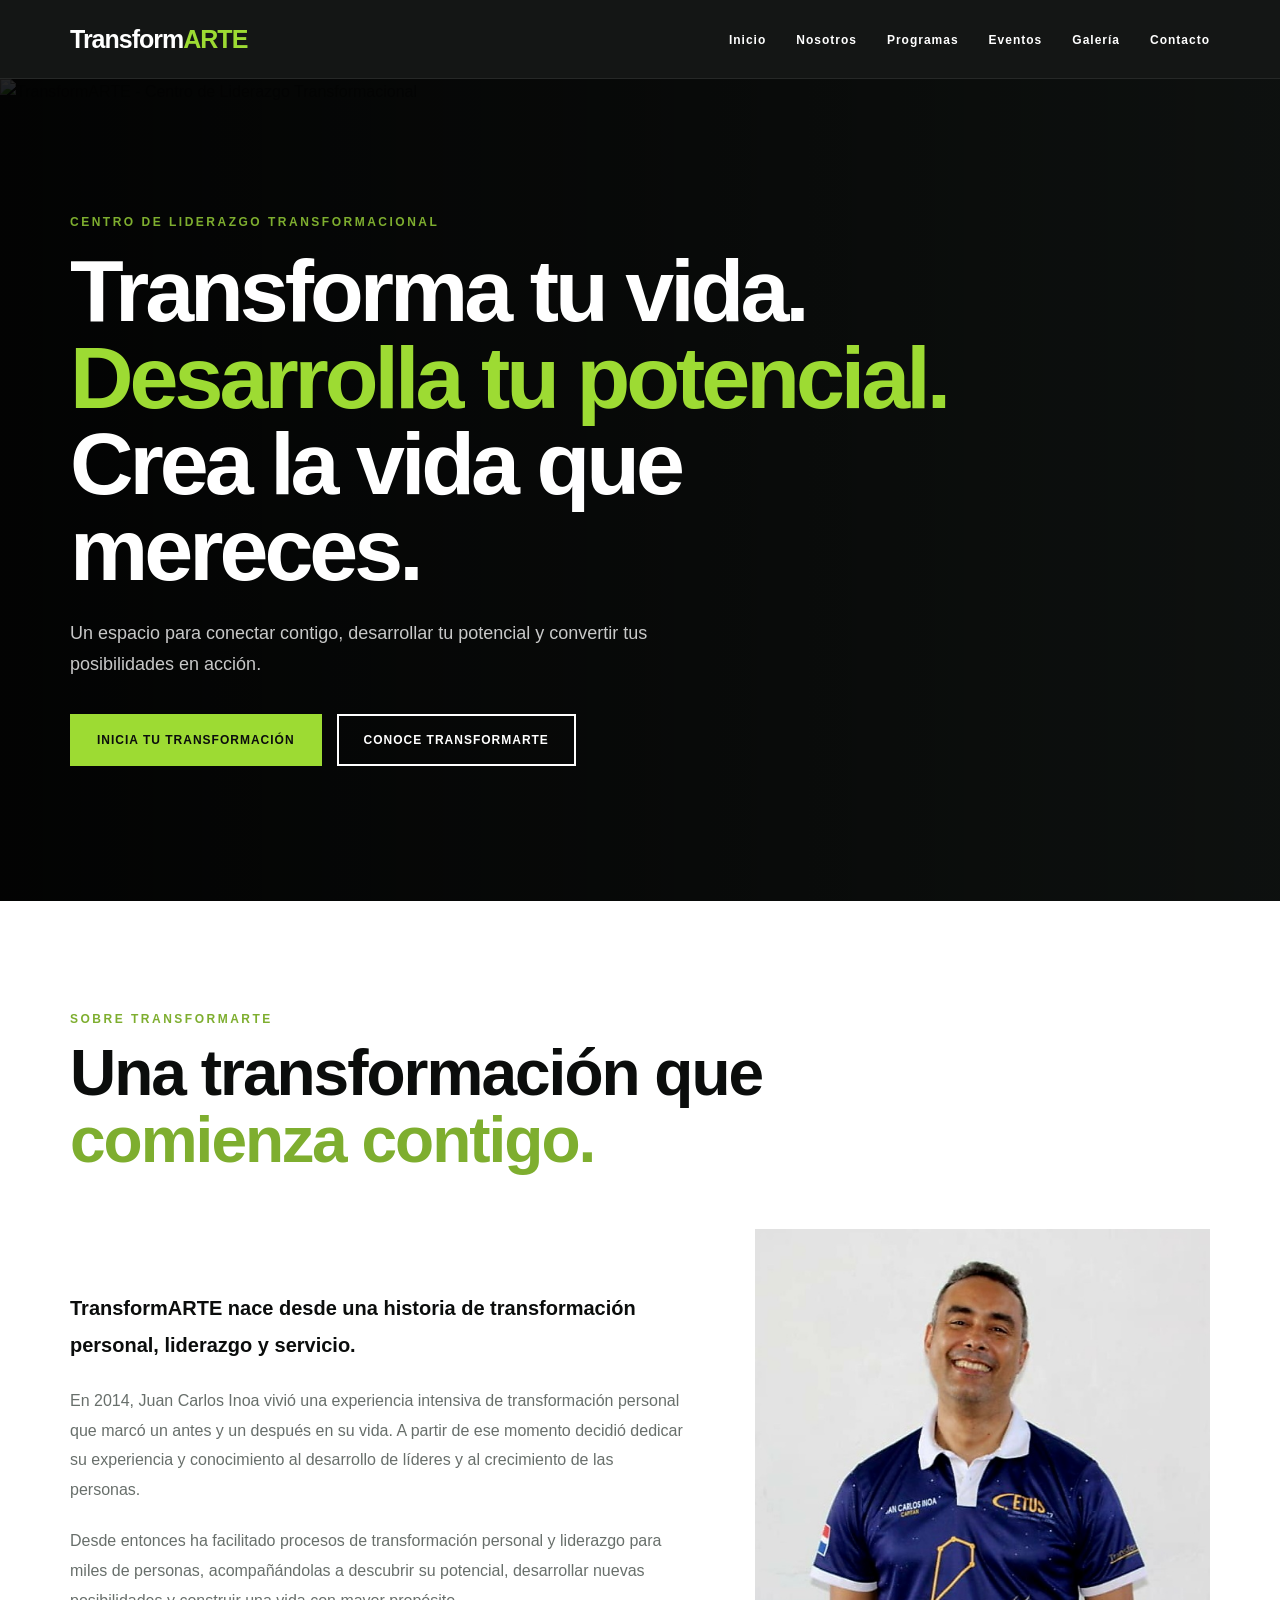
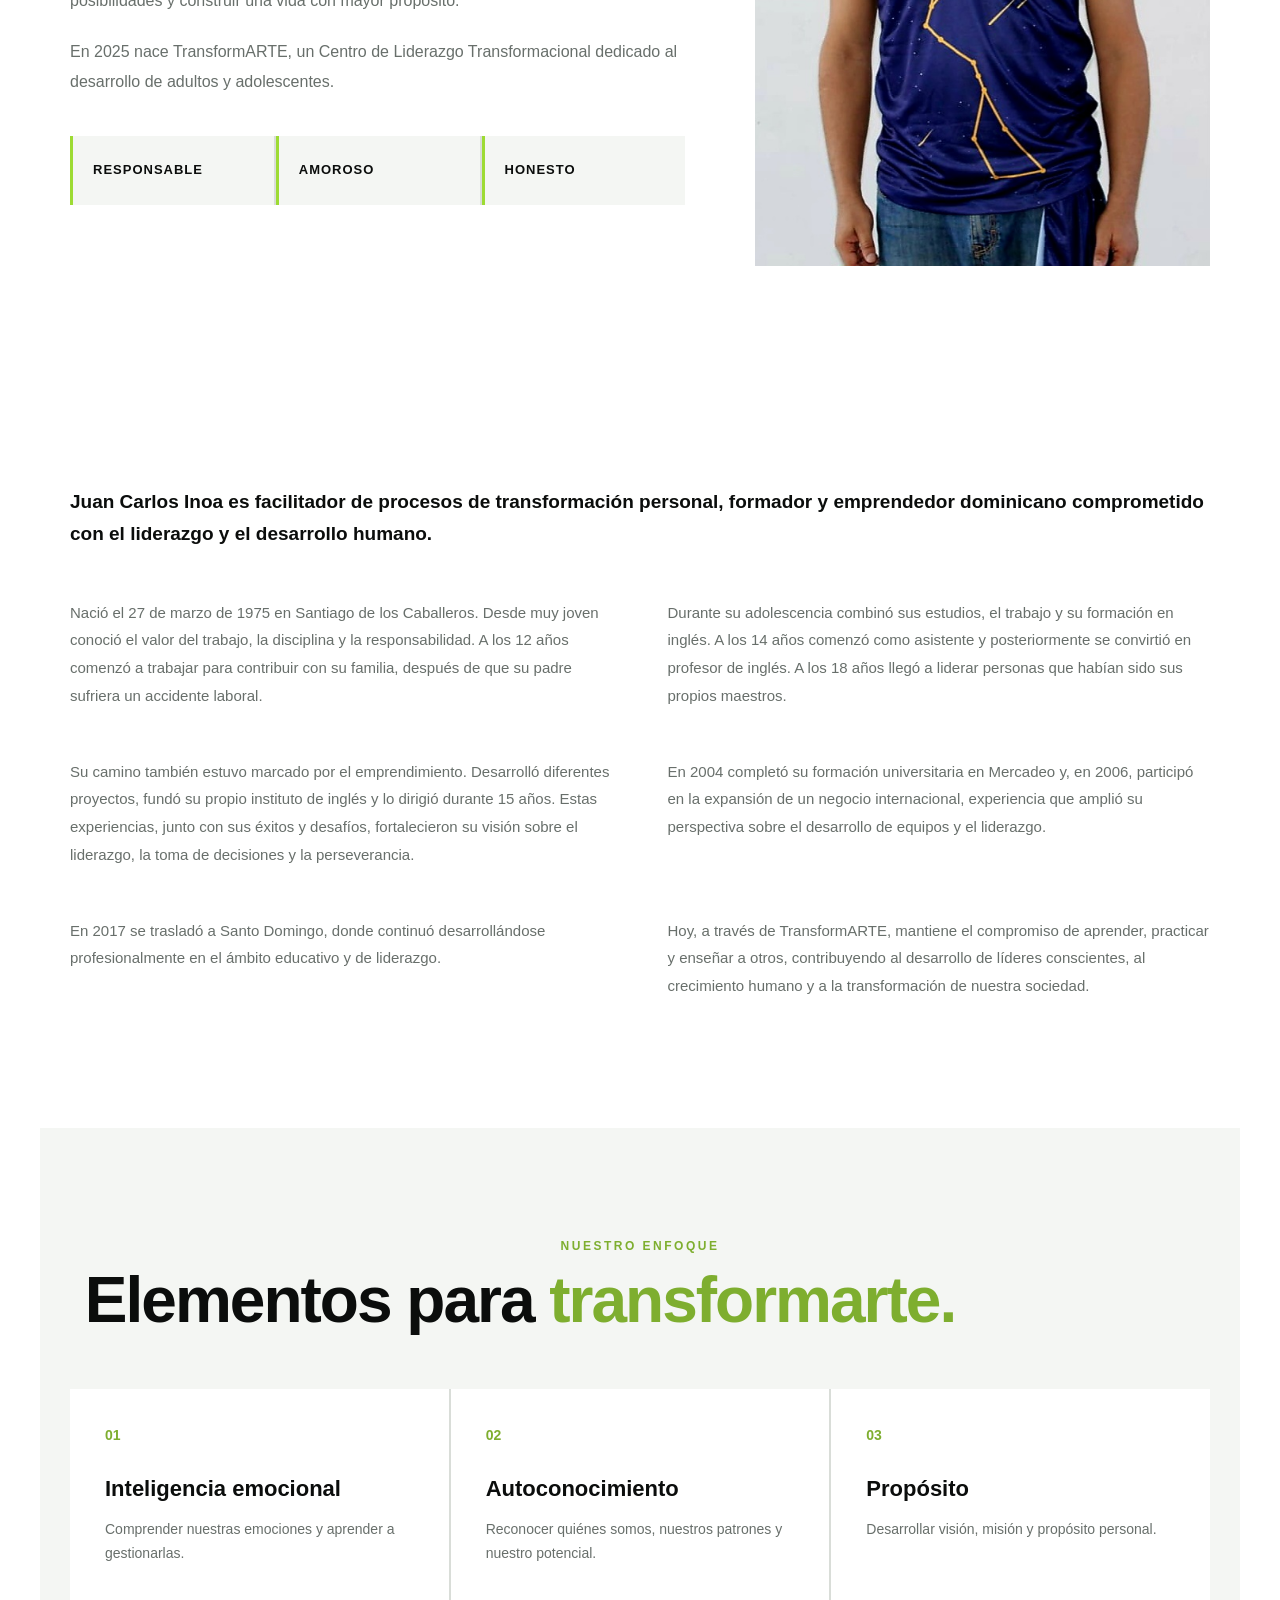
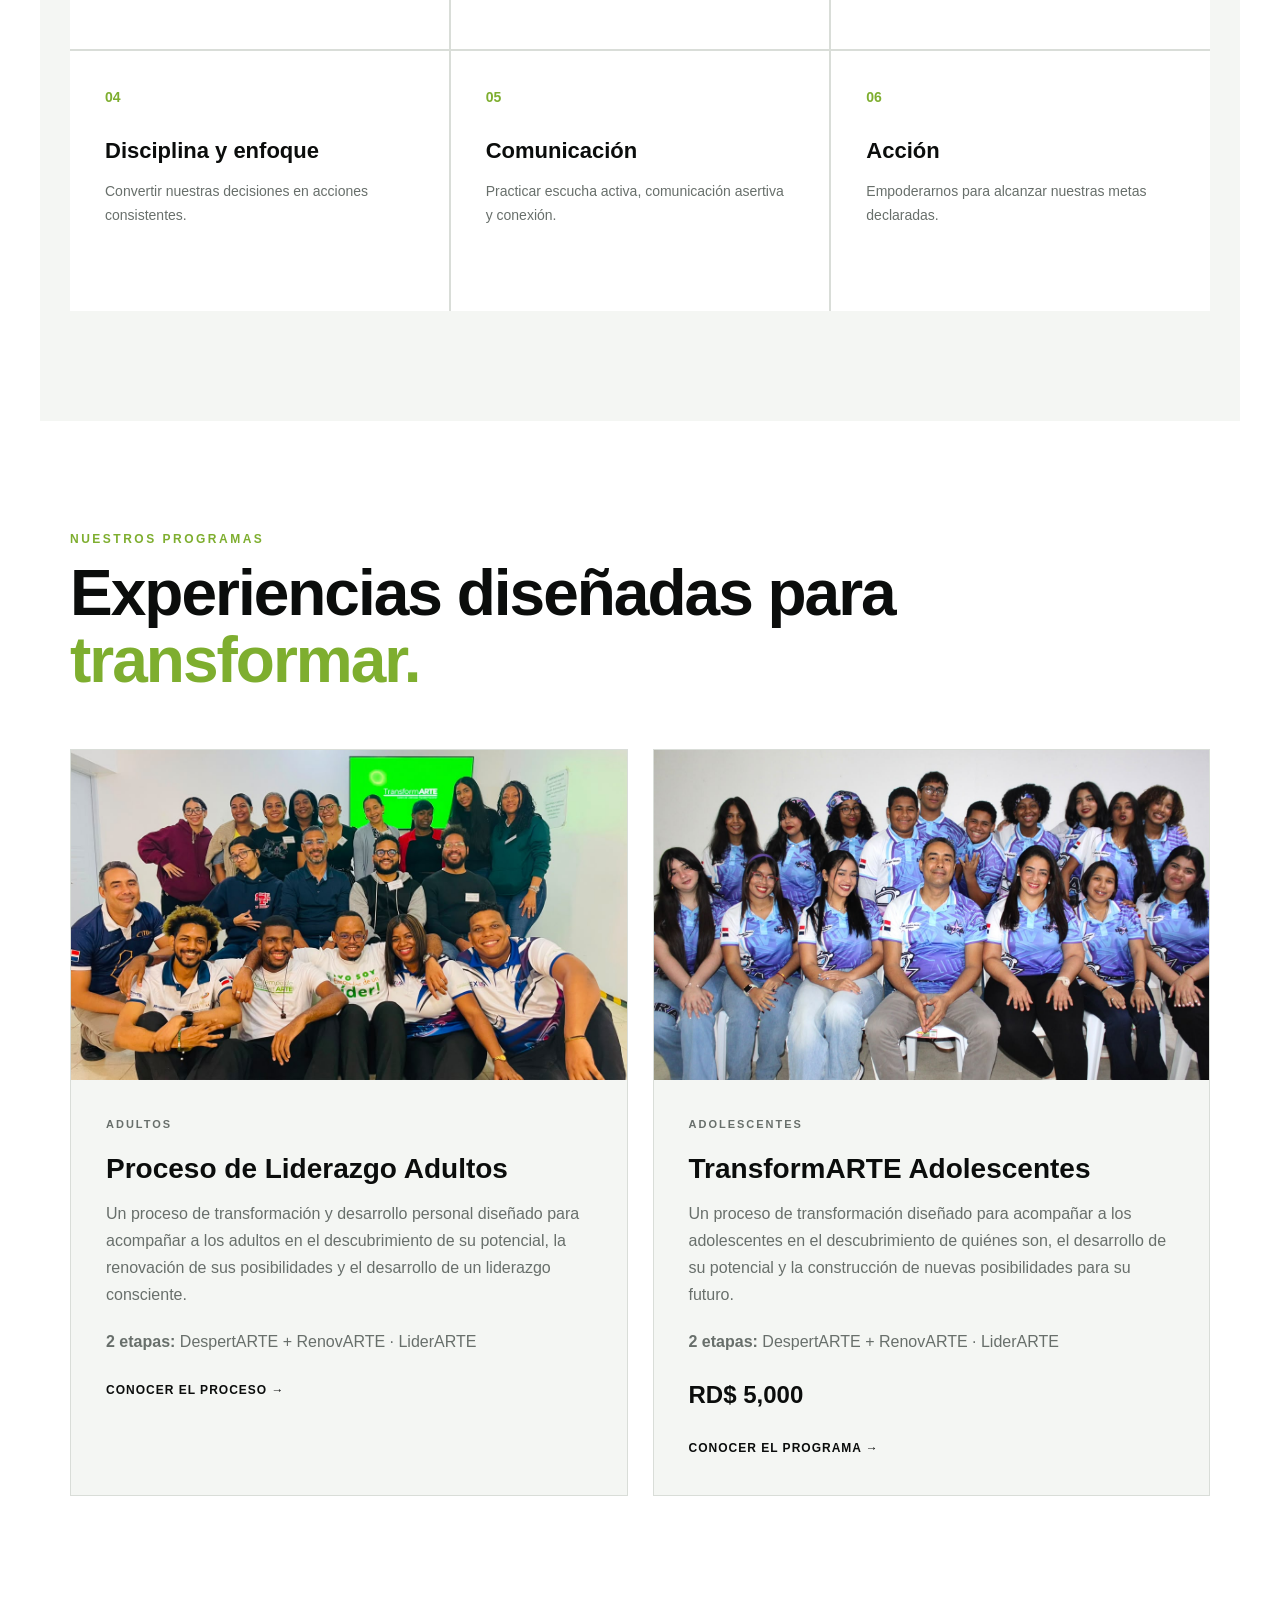
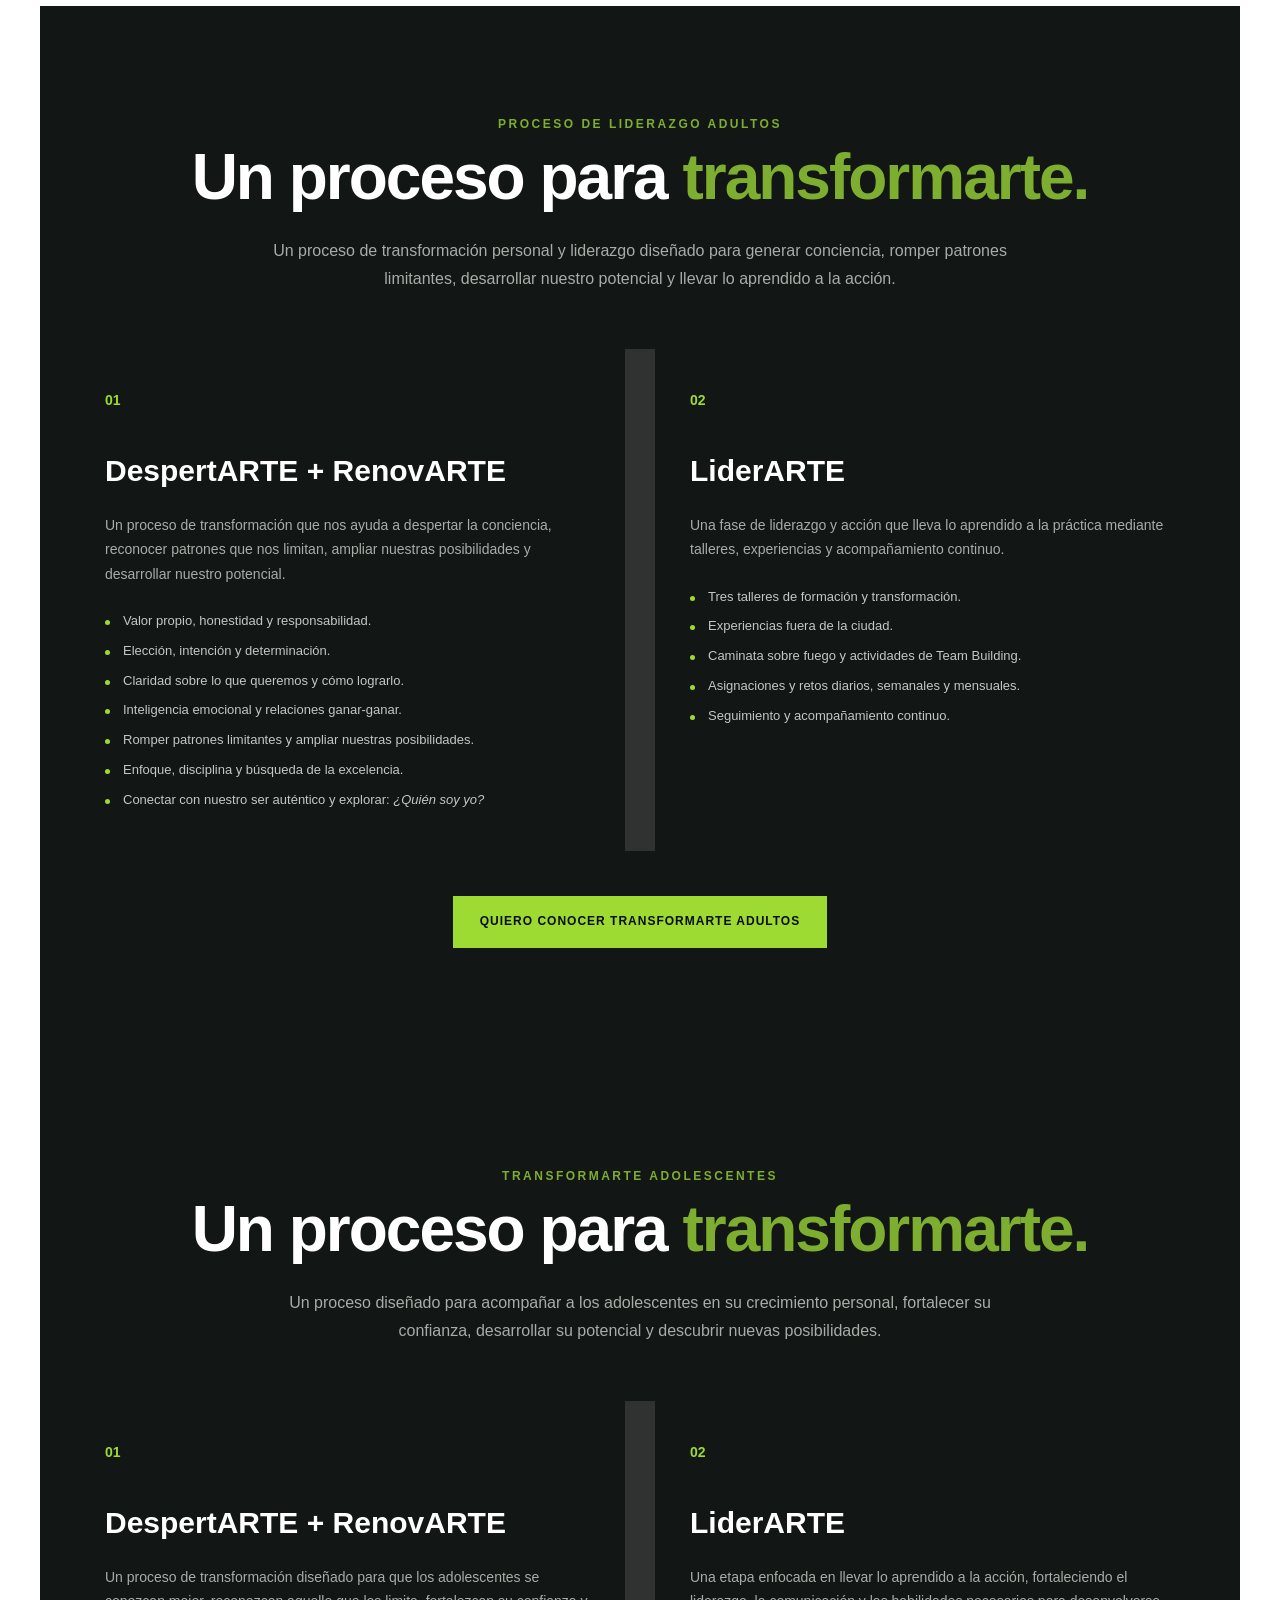
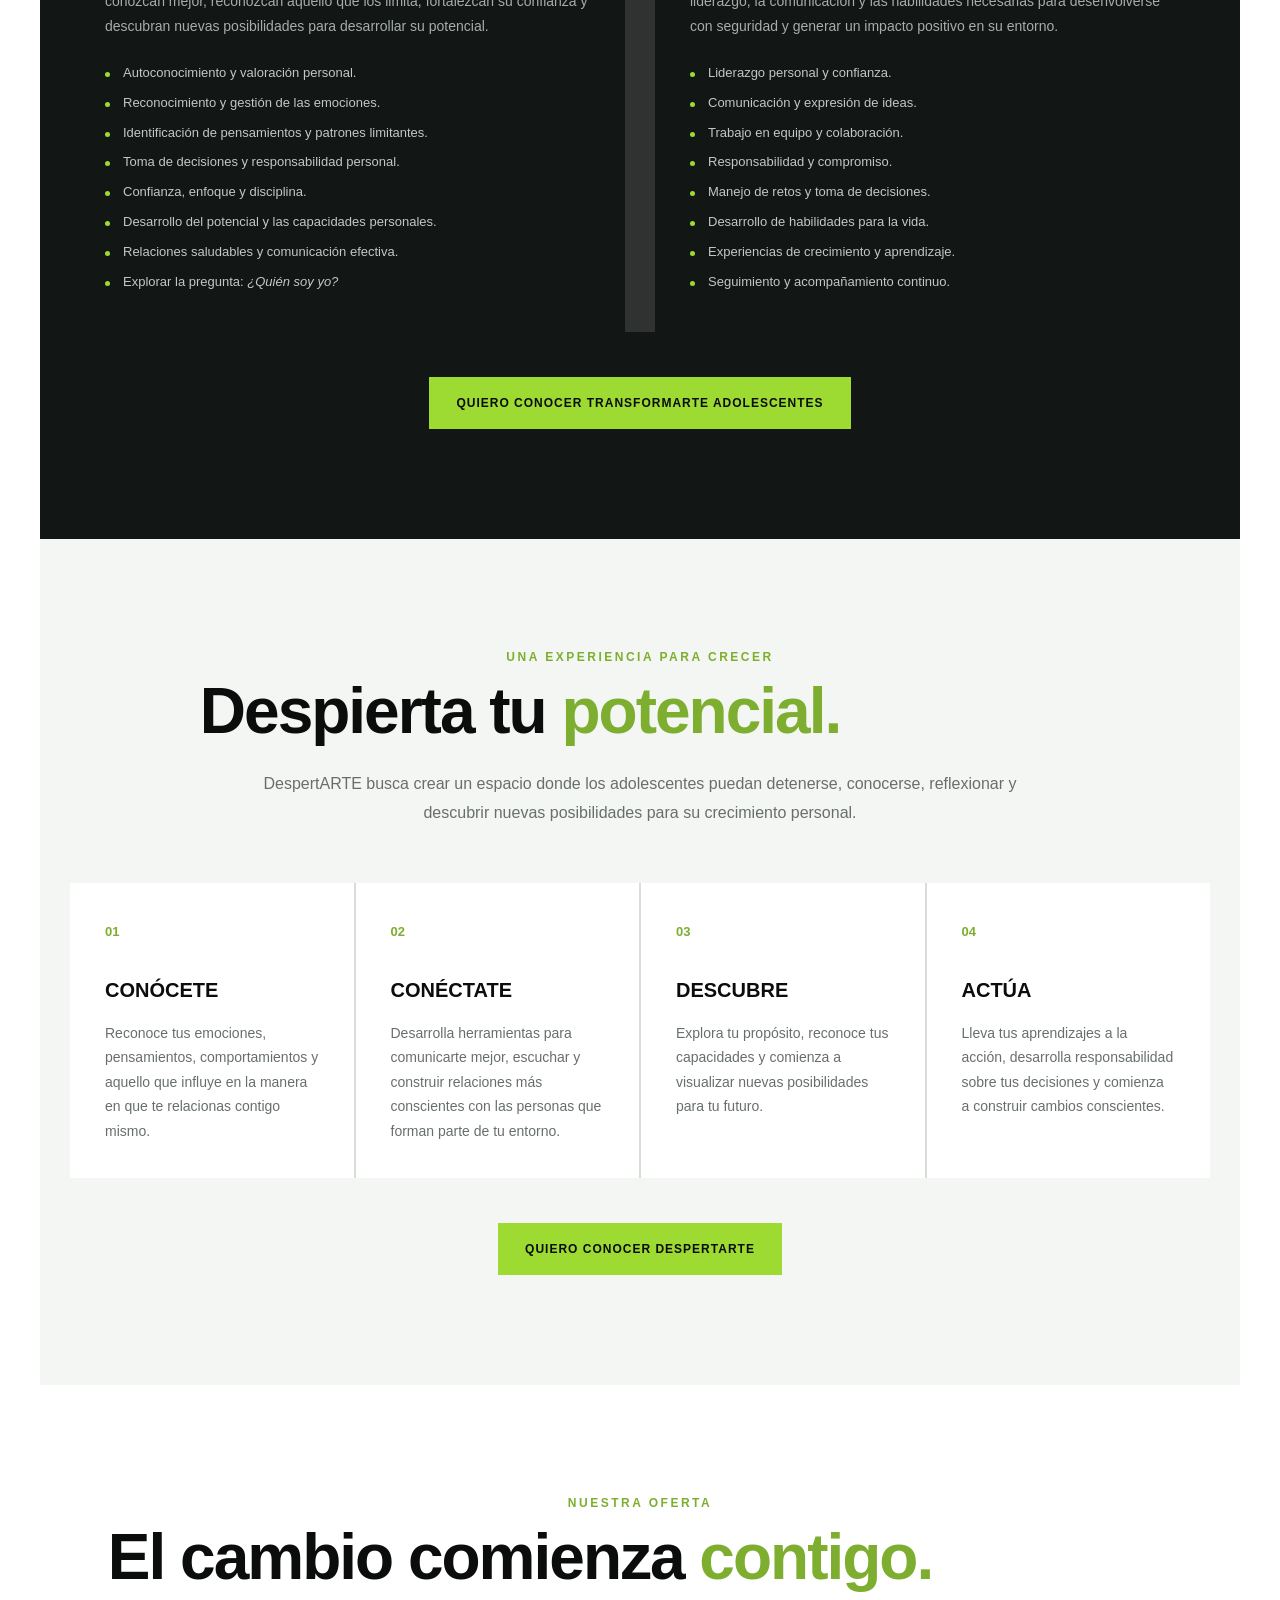
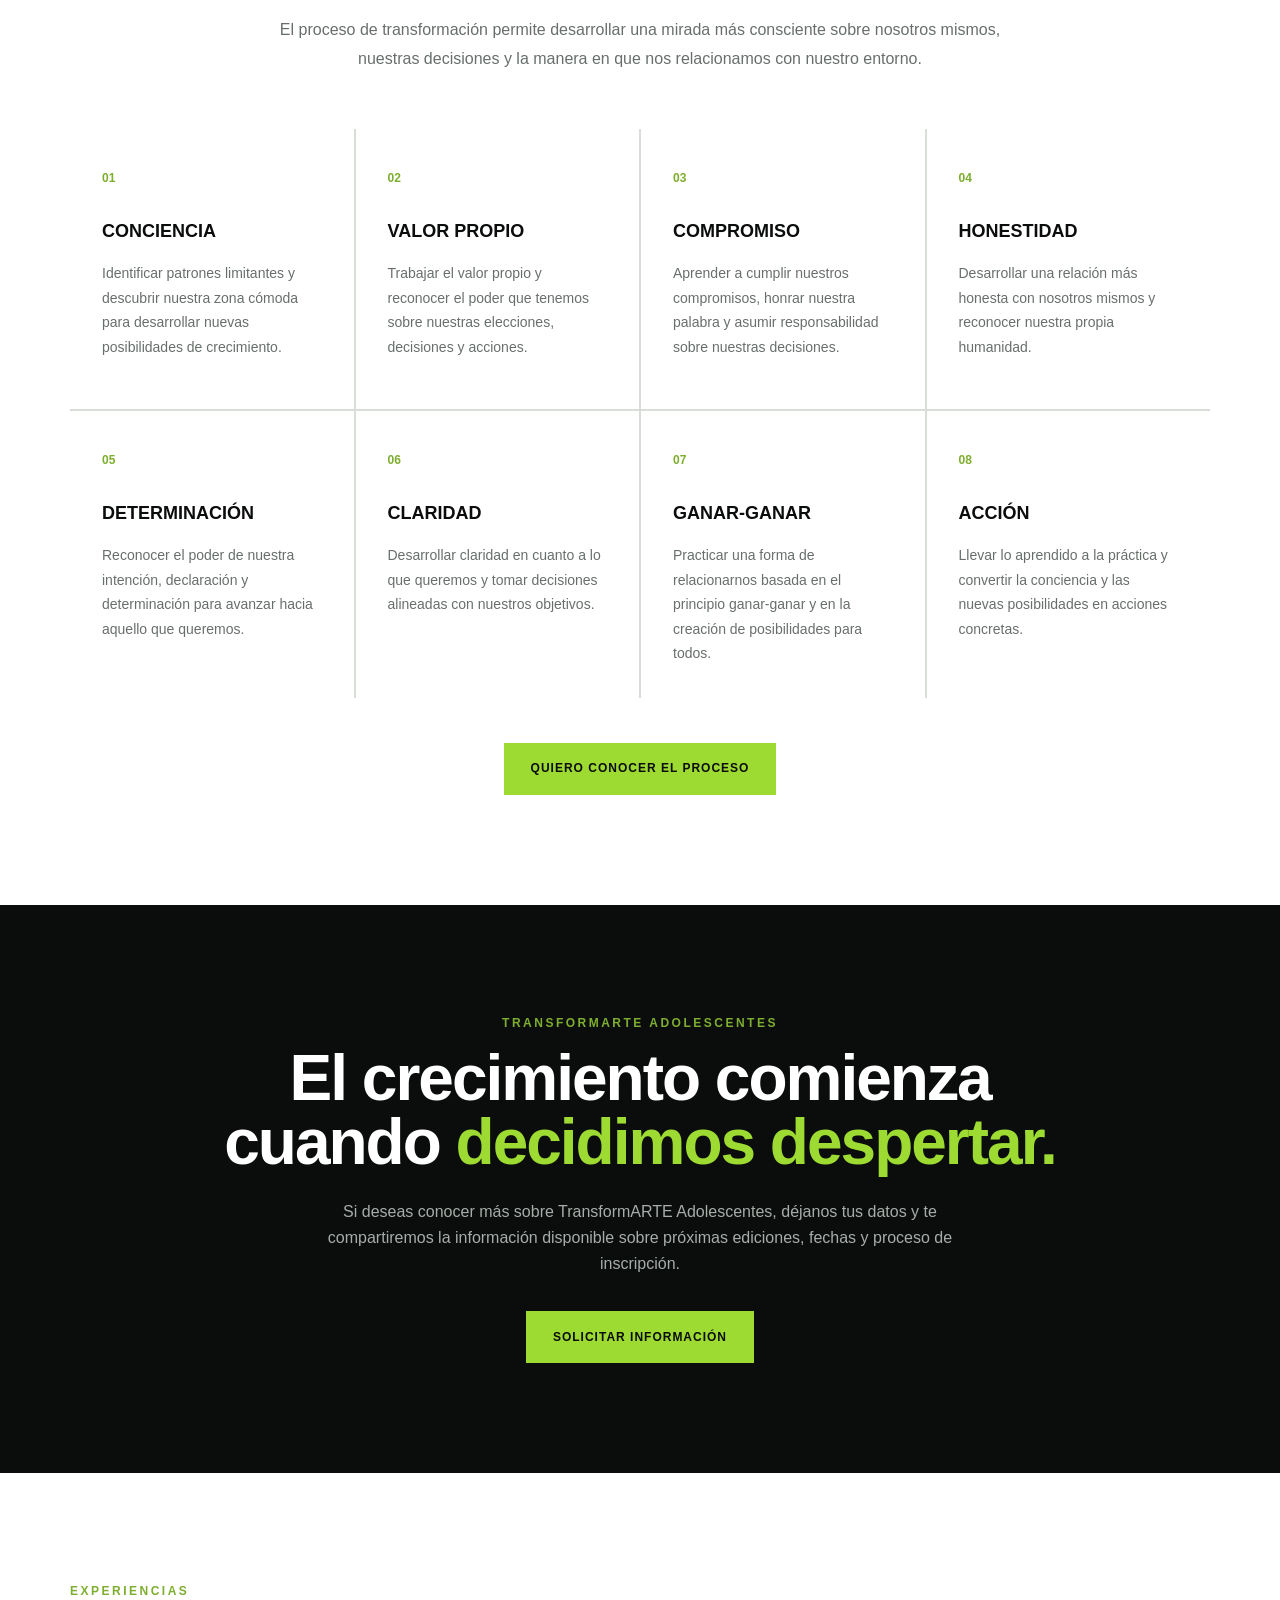
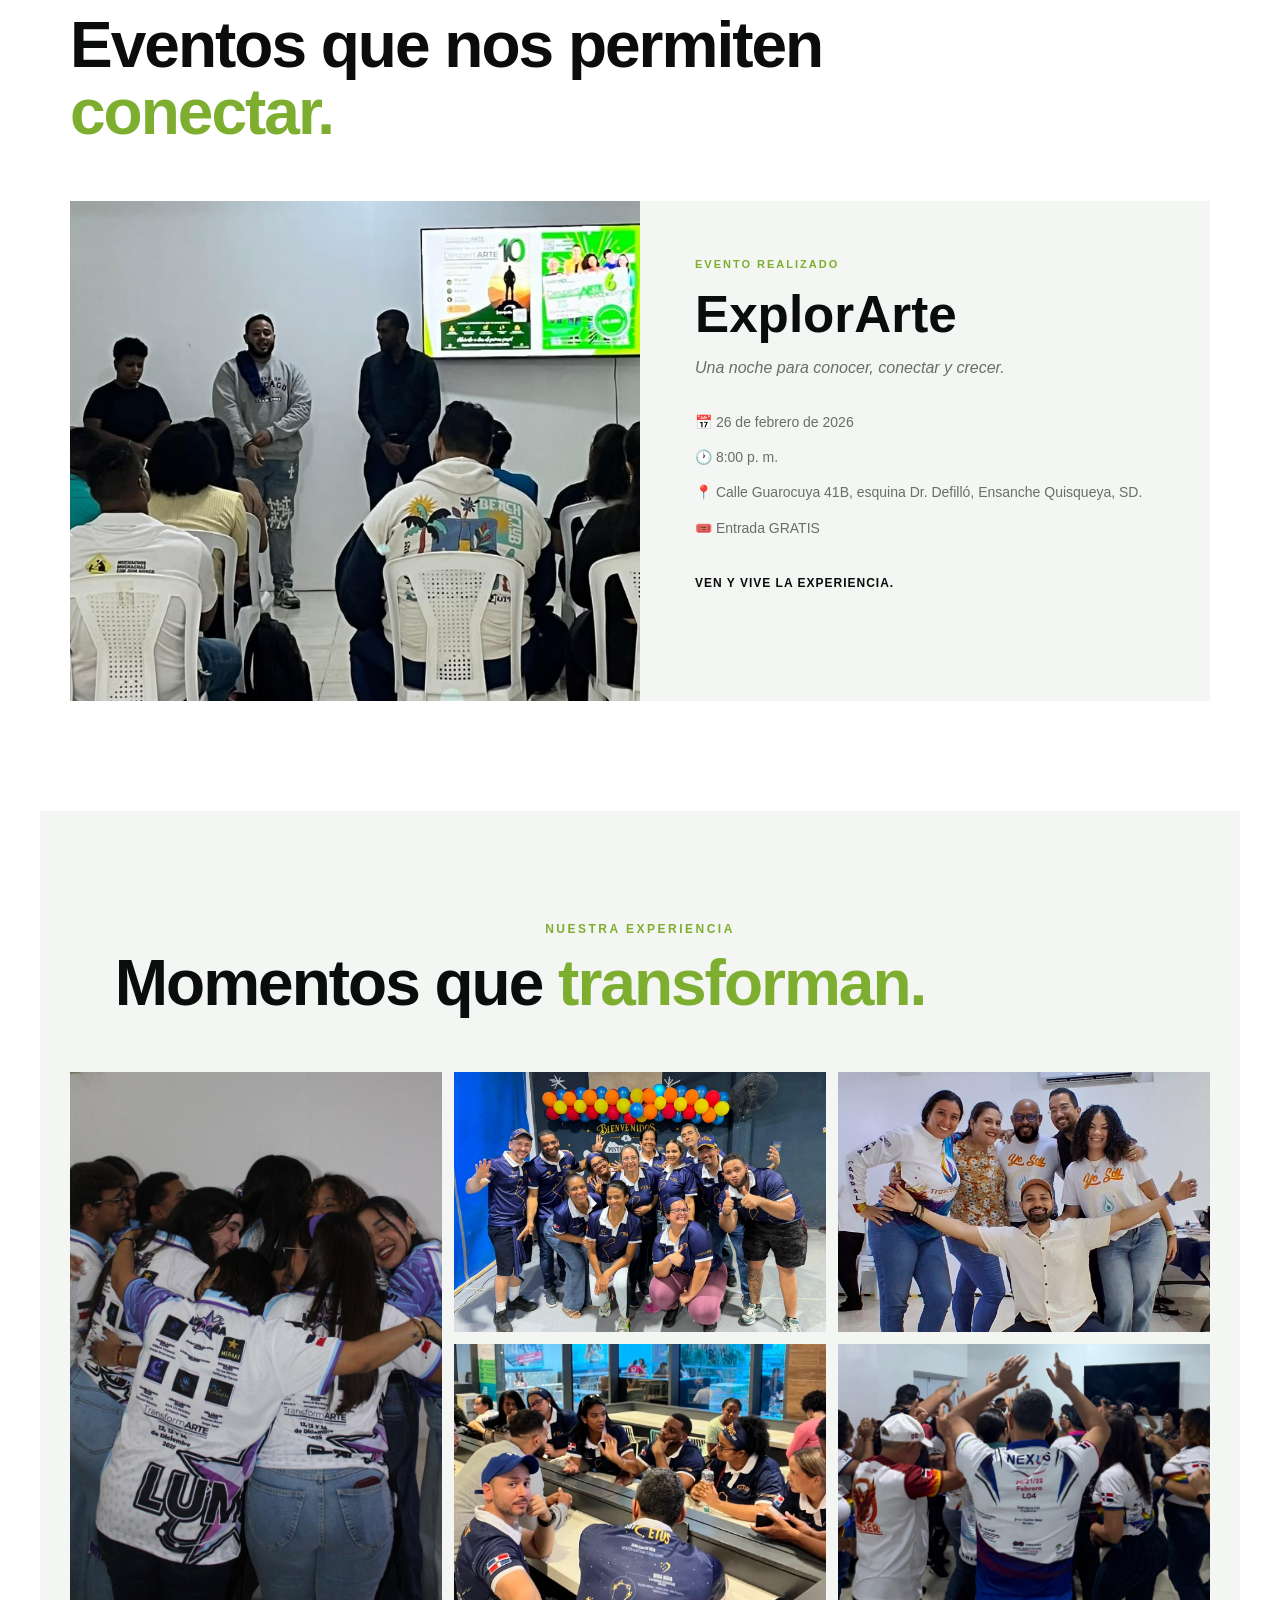
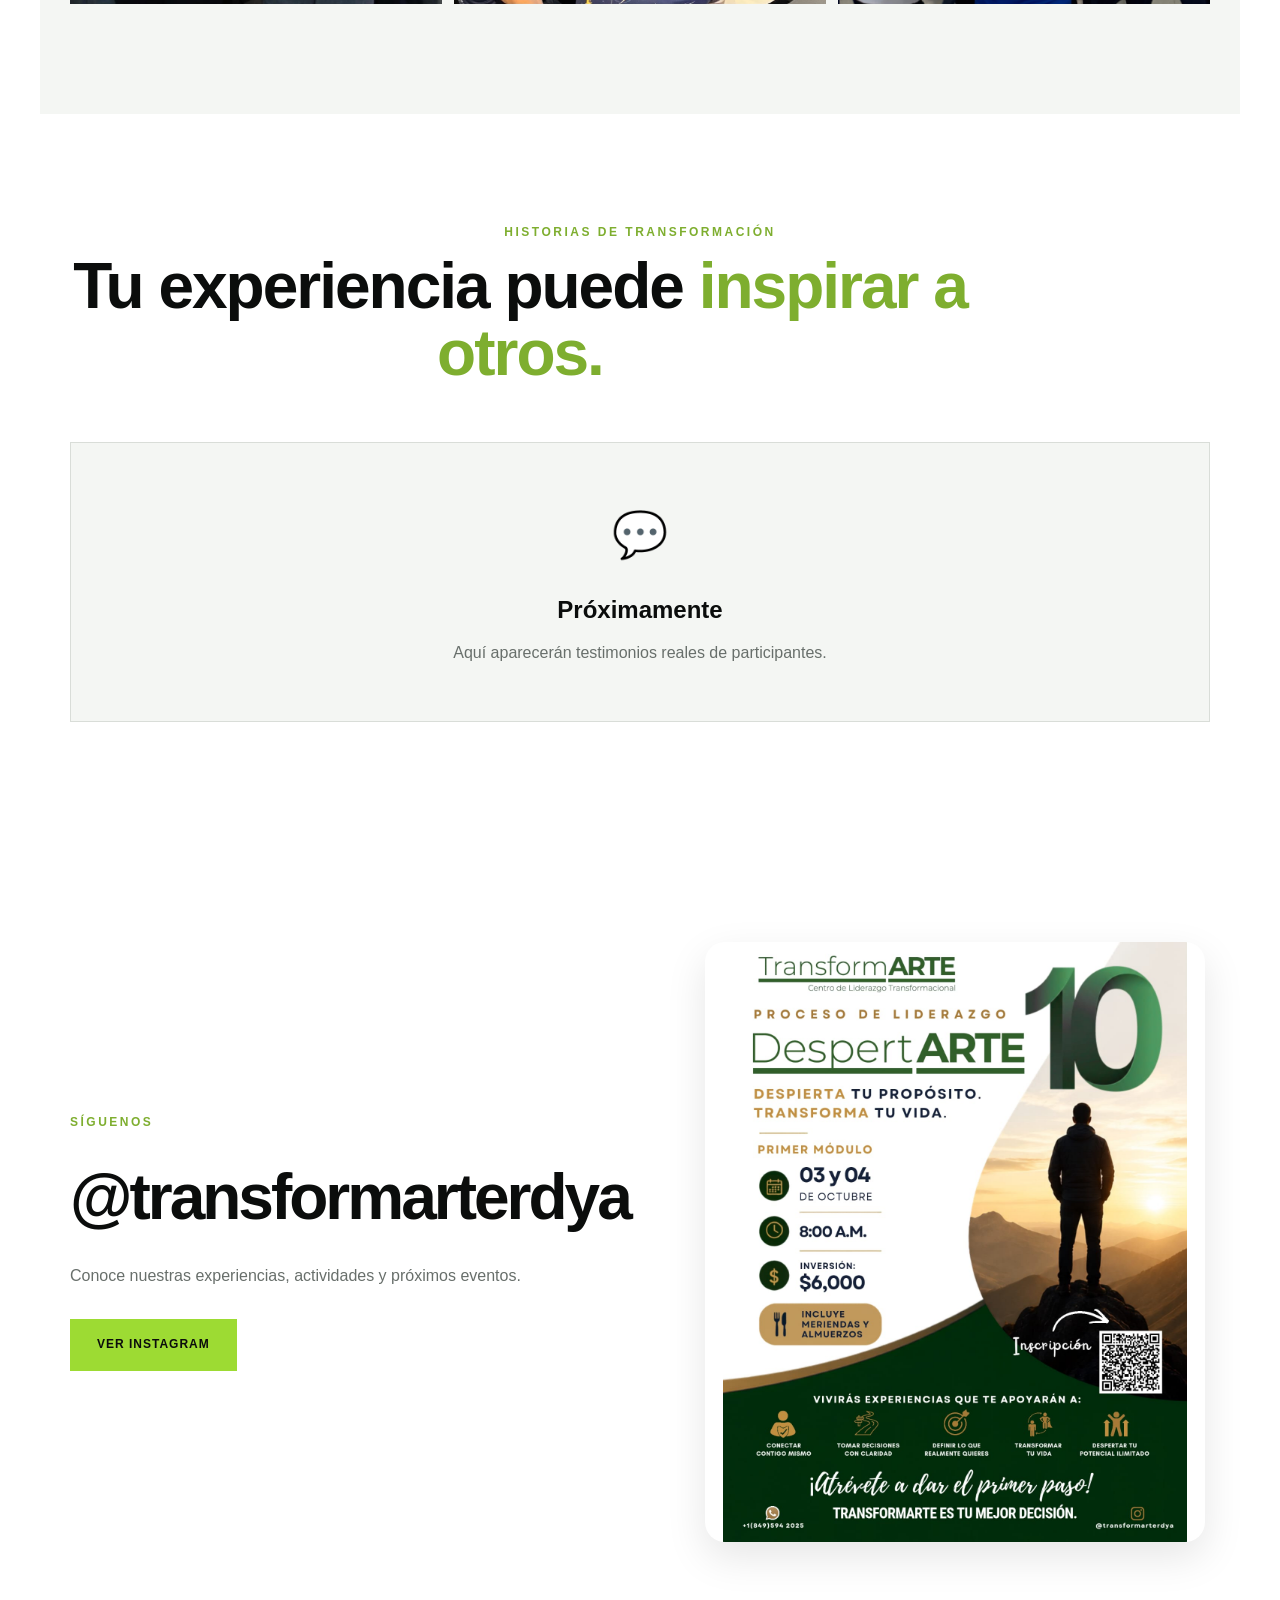
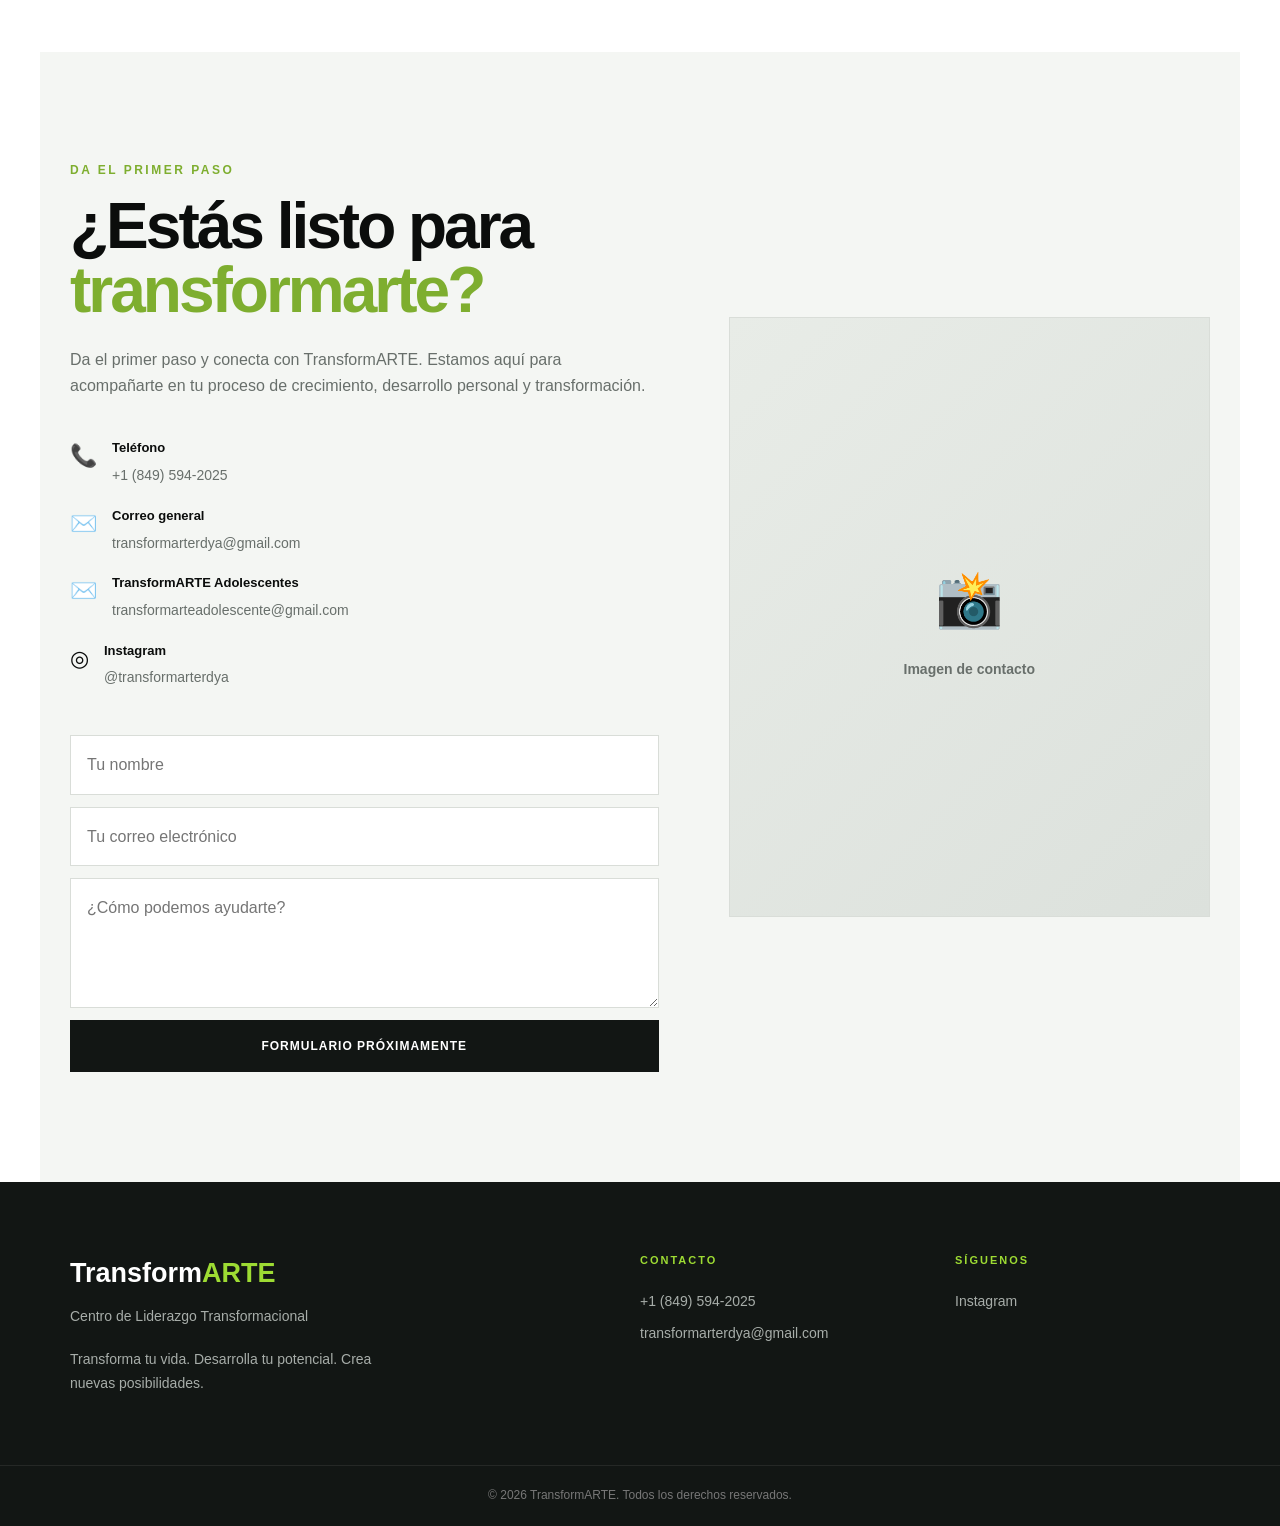
==== index.html @ b6acf65d "Update print statement from 'Hello' to 'Goodbye'" ====
<!DOCTYPE html>
<html lang="es">

<head>

    <meta charset="UTF-8">

    <meta name="viewport" content="width=device-width, initial-scale=1.0">

    <meta name="description"
        content="TransformARTE — Centro de Liderazgo Transformacional. Transforma tu vida, desarrolla tu potencial y crea la vida que mereces.">

    <meta name="author" content="TransformARTE">

    <title>TransformARTE | Centro de Liderazgo Transformacional</title>

    <link rel="stylesheet" href="style.css">

</head>


<body>


    <!-- =====================================================
         NAVEGACIÓN
    ====================================================== -->

    <header class="navbar">

        <nav class="nav-container">

            <a href="#inicio" class="logo">
                Transform<span>ARTE</span>
            </a>


            <ul class="nav-menu">

                <li>
                    <a href="#inicio">Inicio</a>
                </li>

                <li>
                    <a href="#nosotros">Nosotros</a>
                </li>

                <li>
                    <a href="#programas">Programas</a>
                </li>

                <li>
                    <a href="#eventos">Eventos</a>
                </li>

                <li>
                    <a href="#galeria">Galería</a>
                </li>

                <li>
                    <a href="#contacto">Contacto</a>
                </li>

            </ul>


            <button
                class="menu-toggle"
                type="button"
                aria-label="Abrir menú"
                aria-expanded="false">

                ☰

            </button>

        </nav>

    </header>



    <!-- =====================================================
         CONTENIDO PRINCIPAL
    ====================================================== -->

    <main>


        <!-- =================================================
             HERO
        ================================================== -->

        <section id="inicio" class="hero">

            <div class="hero-image">

                <img
                    src="imagenes/hero.jpg"
                    alt="TransformARTE - Centro de Liderazgo Transformacional">

            </div>


            <div class="hero-overlay"></div>


            <div class="hero-content">

                <p class="eyebrow">
                    CENTRO DE LIDERAZGO TRANSFORMACIONAL
                </p>


                <h1>

                    Transforma tu vida.

                    <span>
                        Desarrolla tu potencial.
                    </span>

                    Crea la vida que mereces.

                </h1>


                <p class="hero-description">

                    Un espacio para conectar contigo,
                    desarrollar tu potencial y convertir
                    tus posibilidades en acción.

                </p>


                <div class="hero-buttons">

                    <a
                        href="#programas"
                        class="btn btn-primary">

                        INICIA TU TRANSFORMACIÓN

                    </a>


                    <a
                        href="#nosotros"
                        class="btn btn-outline">

                        CONOCE TRANSFORMARTE

                    </a>

                </div>

            </div>

        </section>



        <!-- =================================================
             SOBRE TRANSFORMARTE
        ================================================== -->

        <section
            id="nosotros"
            class="about section">


            <div class="section-heading">

                <p class="eyebrow">
                    SOBRE TRANSFORMARTE
                </p>


                <h2>

                    Una transformación que
                    <span>
                        comienza contigo.
                    </span>

                </h2>

            </div>



            <div class="about-content">


                <div class="about-text">

                    <p class="lead">

                        TransformARTE nace desde una historia de
                        transformación personal, liderazgo y servicio.

                    </p>


                    <p>

                        En 2014, Juan Carlos Inoa vivió una experiencia
                        intensiva de transformación personal que marcó
                        un antes y un después en su vida. A partir de
                        ese momento decidió dedicar su experiencia y
                        conocimiento al desarrollo de líderes y al
                        crecimiento de las personas.

                    </p>


                    <p>

                        Desde entonces ha facilitado procesos de
                        transformación personal y liderazgo para miles
                        de personas, acompañándolas a descubrir su
                        potencial, desarrollar nuevas posibilidades y
                        construir una vida con mayor propósito.

                    </p>


                    <p>

                        En 2025 nace TransformARTE, un Centro de
                        Liderazgo Transformacional dedicado al
                        desarrollo de adultos y adolescentes.

                    </p>


                    <div class="about-values">

                        <div class="about-value">

                            <strong>
                                RESPONSABLE
                            </strong>

                        </div>


                        <div class="about-value">

                            <strong>
                                AMOROSO
                            </strong>

                        </div>


                        <div class="about-value">

                            <strong>
                                HONESTO
                            </strong>

                        </div>

                    </div>

                </div>


                <!-- FOTO DE JUAN CARLOS -->

                <div class="content-image">

                    <img
                        src="imagenes/juan-carlos-inoa.jpg"
                        alt="Juan Carlos Inoa - Fundador de TransformARTE">

                </div>


            </div>

        </section>



        <!-- =================================================
             FUNDADOR
        ================================================== -->

        <section class="founder section">


            <div class="founder-story">

                <p class="founder-intro">

                    Juan Carlos Inoa es facilitador de procesos
                    de transformación personal, formador y
                    emprendedor dominicano comprometido con el
                    liderazgo y el desarrollo humano.

                </p>


                <p>

                    Nació el 27 de marzo de 1975 en Santiago de
                    los Caballeros. Desde muy joven conoció el
                    valor del trabajo, la disciplina y la
                    responsabilidad. A los 12 años comenzó a
                    trabajar para contribuir con su familia,
                    después de que su padre sufriera un accidente
                    laboral.

                </p>


                <p>

                    Durante su adolescencia combinó sus estudios,
                    el trabajo y su formación en inglés. A los
                    14 años comenzó como asistente y posteriormente
                    se convirtió en profesor de inglés. A los
                    18 años llegó a liderar personas que habían
                    sido sus propios maestros.

                </p>


                <p>

                    Su camino también estuvo marcado por el
                    emprendimiento. Desarrolló diferentes proyectos,
                    fundó su propio instituto de inglés y lo dirigió
                    durante 15 años. Estas experiencias, junto con
                    sus éxitos y desafíos, fortalecieron su visión
                    sobre el liderazgo, la toma de decisiones y
                    la perseverancia.

                </p>


                <p>

                    En 2004 completó su formación universitaria
                    en Mercadeo y, en 2006, participó en la
                    expansión de un negocio internacional,
                    experiencia que amplió su perspectiva sobre
                    el desarrollo de equipos y el liderazgo.

                </p>


                <p>

                    En 2017 se trasladó a Santo Domingo, donde
                    continuó desarrollándose profesionalmente
                    en el ámbito educativo y de liderazgo.

                </p>


                <p>

                    Hoy, a través de TransformARTE, mantiene el
                    compromiso de aprender, practicar y enseñar
                    a otros, contribuyendo al desarrollo de
                    líderes conscientes, al crecimiento humano
                    y a la transformación de nuestra sociedad.

                </p>

            </div>

        </section>



        <!-- =================================================
             PILARES
        ================================================== -->

        <section class="pillars section">


            <div class="section-heading center">

                <p class="eyebrow">
                    NUESTRO ENFOQUE
                </p>


                <h2>

                    Elementos para
                    <span>
                        transformarte.
                    </span>

                </h2>

            </div>



            <div class="pillar-grid">


                <article class="pillar-card">

                    <div class="pillar-number">
                        01
                    </div>

                    <h3>
                        Inteligencia emocional
                    </h3>

                    <p>
                        Comprender nuestras emociones
                        y aprender a gestionarlas.
                    </p>

                </article>


                <article class="pillar-card">

                    <div class="pillar-number">
                        02
                    </div>

                    <h3>
                        Autoconocimiento
                    </h3>

                    <p>
                        Reconocer quiénes somos,
                        nuestros patrones y nuestro potencial.
                    </p>

                </article>


                <article class="pillar-card">

                    <div class="pillar-number">
                        03
                    </div>

                    <h3>
                        Propósito
                    </h3>

                    <p>
                        Desarrollar visión, misión
                        y propósito personal.
                    </p>

                </article>


                <article class="pillar-card">

                    <div class="pillar-number">
                        04
                    </div>

                    <h3>
                        Disciplina y enfoque
                    </h3>

                    <p>
                        Convertir nuestras decisiones
                        en acciones consistentes.
                    </p>

                </article>


                <article class="pillar-card">

                    <div class="pillar-number">
                        05
                    </div>

                    <h3>
                        Comunicación
                    </h3>

                    <p>
                        Practicar escucha activa,
                        comunicación asertiva y conexión.
                    </p>

                </article>


                <article class="pillar-card">

                    <div class="pillar-number">
                        06
                    </div>

                    <h3>
                        Acción
                    </h3>

                    <p>
                        Empoderarnos para alcanzar
                        nuestras metas declaradas.
                    </p>

                </article>


            </div>

        </section>



        <!-- =================================================
             PROGRAMAS
        ================================================== -->

        <section
            id="programas"
            class="programs section">


            <div class="section-heading">

                <p class="eyebrow">
                    NUESTROS PROGRAMAS
                </p>


                <h2>

                    Experiencias diseñadas
                    para <span>transformar.</span>

                </h2>

            </div>



            <div class="program-grid">


                <!-- =================================================
                     PROGRAMA ADULTOS
                ================================================== -->

                <article class="program-card">


                    <div class="program-image">

                        <img
                           src="imagenes/proceso-liderazgo-adultos.jpg"
                            alt="Proceso de Liderazgo Adultos">

                    </div>


                    <div class="program-content">

                        <p class="program-label">
                            ADULTOS
                        </p>


                        <h3>
                            Proceso de Liderazgo Adultos
                        </h3>


                        <p>

                            Un proceso de transformación y desarrollo
                            personal diseñado para acompañar a los
                            adultos en el descubrimiento de su potencial,
                            la renovación de sus posibilidades y el
                            desarrollo de un liderazgo consciente.

                        </p>


                        <p class="program-stages">

                            <strong>2 etapas:</strong>
                            DespertARTE + RenovARTE · LiderARTE

                        </p>


                        <a
                            href="#programa-transformacion"
                            class="text-link">

                            CONOCER EL PROCESO →

                        </a>

                    </div>

                </article>



                <!-- =================================================
                     PROGRAMA ADOLESCENTES
                ================================================== -->

                <article class="program-card">


                    <div class="program-image">

                        <img
                            src="imagenes/tranformarte-adolecentes.jpg"
                            alt="TransformARTE Adolescentes">

                    </div>


                    <div class="program-content">

                        <p class="program-label">
                            ADOLESCENTES
                        </p>


                        <h3>
                            TransformARTE Adolescentes
                        </h3>


                        <p>

                            Un proceso de transformación diseñado para
                            acompañar a los adolescentes en el descubrimiento
                            de quiénes son, el desarrollo de su potencial y
                            la construcción de nuevas posibilidades para
                            su futuro.

                        </p>


                        <p class="program-stages">

                            <strong>2 etapas:</strong>
                            DespertARTE + RenovARTE · LiderARTE

                        </p>


                        <div class="program-price">
                            RD$ 5,000
                        </div>


                        <a
                            href="#despertarte"
                            class="text-link">

                            CONOCER EL PROGRAMA →

                        </a>

                    </div>

                </article>


            </div>

        </section>



       <!-- =================================================
     PROCESO DE LIDERAZGO ADULTOS
================================================== -->

<section
    id="programa-transformacion"
    class="transformation section">

    <div class="section-heading center">

        <p class="eyebrow">
            PROCESO DE LIDERAZGO ADULTOS
        </p>

        <h2>
            Un proceso para
            <span>
                transformarte.
            </span>
        </h2>

        <p class="section-intro">
            Un proceso de transformación personal y liderazgo
            diseñado para generar conciencia, romper patrones
            limitantes, desarrollar nuestro potencial y llevar
            lo aprendido a la acción.
        </p>

    </div>


    <div class="transformation-grid">

        <!-- =================================================
             ETAPA 01
        ================================================== -->

        <div class="transformation-item">

            <span>01</span>

            <h3>
                DespertARTE + RenovARTE
            </h3>

            <p>
                Un proceso de transformación que nos ayuda a despertar
                la conciencia, reconocer patrones que nos limitan,
                ampliar nuestras posibilidades y desarrollar nuestro
                potencial.
            </p>

            <ul>
                <li>
                    Valor propio, honestidad y responsabilidad.
                </li>

                <li>
                    Elección, intención y determinación.
                </li>

                <li>
                    Claridad sobre lo que queremos y cómo lograrlo.
                </li>

                <li>
                    Inteligencia emocional y relaciones ganar-ganar.
                </li>

                <li>
                    Romper patrones limitantes y ampliar nuestras
                    posibilidades.
                </li>

                <li>
                    Enfoque, disciplina y búsqueda de la excelencia.
                </li>

                <li>
                    Conectar con nuestro ser auténtico y explorar:
                    <em>¿Quién soy yo?</em>
                </li>
            </ul>

        </div>


        <!-- =================================================
             ETAPA 02
        ================================================== -->

        <div class="transformation-item">

            <span>02</span>

            <h3>
                LiderARTE
            </h3>

            <p>
                Una fase de liderazgo y acción que lleva lo aprendido
                a la práctica mediante talleres, experiencias y
                acompañamiento continuo.
            </p>

            <ul>
                <li>
                    Tres talleres de formación y transformación.
                </li>

                <li>
                    Experiencias fuera de la ciudad.
                </li>

                <li>
                    Caminata sobre fuego y actividades de Team Building.
                </li>

                <li>
                    Asignaciones y retos diarios, semanales y mensuales.
                </li>

                <li>
                    Seguimiento y acompañamiento continuo.
                </li>
            </ul>

        </div>

    </div>


    <div class="section-cta">

        <a
            href="#contacto"
            class="btn btn-primary">

            QUIERO CONOCER TRANSFORMARTE ADULTOS

        </a>

    </div>

</section>



<!-- =================================================
     TRANSFORMARTE ADOLESCENTES
================================================== -->

<section
    id="despertarte"
    class="transformation section">

    <div class="section-heading center">

        <p class="eyebrow">
            TRANSFORMARTE ADOLESCENTES
        </p>

        <h2>
            Un proceso para
            <span>
                transformarte.
            </span>
        </h2>

        <p class="section-intro">
            Un proceso diseñado para acompañar a los adolescentes
            en su crecimiento personal, fortalecer su confianza,
            desarrollar su potencial y descubrir nuevas posibilidades.
        </p>

    </div>


    <div class="transformation-grid">

        <!-- =================================================
             ETAPA 01
        ================================================== -->

        <div class="transformation-item">

            <span>01</span>

            <h3>
                DespertARTE + RenovARTE
            </h3>

            <p>
                Un proceso de transformación diseñado para que los
                adolescentes se conozcan mejor, reconozcan aquello
                que los limita, fortalezcan su confianza y descubran
                nuevas posibilidades para desarrollar su potencial.
            </p>

            <ul>
                <li>
                    Autoconocimiento y valoración personal.
                </li>

                <li>
                    Reconocimiento y gestión de las emociones.
                </li>

                <li>
                    Identificación de pensamientos y patrones limitantes.
                </li>

                <li>
                    Toma de decisiones y responsabilidad personal.
                </li>

                <li>
                    Confianza, enfoque y disciplina.
                </li>

                <li>
                    Desarrollo del potencial y las capacidades personales.
                </li>

                <li>
                    Relaciones saludables y comunicación efectiva.
                </li>

                <li>
                    Explorar la pregunta:
                    <em>¿Quién soy yo?</em>
                </li>
            </ul>

        </div>


        <!-- =================================================
             ETAPA 02
        ================================================== -->

        <div class="transformation-item">

            <span>02</span>

            <h3>
                LiderARTE
            </h3>

            <p>
                Una etapa enfocada en llevar lo aprendido a la acción,
                fortaleciendo el liderazgo, la comunicación y las
                habilidades necesarias para desenvolverse con seguridad
                y generar un impacto positivo en su entorno.
            </p>

            <ul>
                <li>
                    Liderazgo personal y confianza.
                </li>

                <li>
                    Comunicación y expresión de ideas.
                </li>

                <li>
                    Trabajo en equipo y colaboración.
                </li>

                <li>
                    Responsabilidad y compromiso.
                </li>

                <li>
                    Manejo de retos y toma de decisiones.
                </li>

                <li>
                    Desarrollo de habilidades para la vida.
                </li>

                <li>
                    Experiencias de crecimiento y aprendizaje.
                </li>

                <li>
                    Seguimiento y acompañamiento continuo.
                </li>
            </ul>

        </div>

    </div>


    <div class="section-cta">

        <a
            href="#contacto"
            class="btn btn-primary">

            QUIERO CONOCER TRANSFORMARTE ADOLESCENTES

        </a>

    </div>

</section>

        <!-- =================================================
             BENEFICIOS DESPERTARTE
        ================================================== -->

        <section class="teen-benefits section">


            <div class="section-heading center">

                <p class="eyebrow">
                    UNA EXPERIENCIA PARA CRECER
                </p>


                <h2>

                    Despierta tu
                    <span>
                        potencial.
                    </span>

                </h2>


                <p class="section-intro">

                    DespertARTE busca crear un espacio donde los adolescentes
                    puedan detenerse, conocerse, reflexionar y descubrir nuevas
                    posibilidades para su crecimiento personal.

                </p>

            </div>



            <div class="teen-benefits-grid">


                <div class="teen-benefit-card">

                    <span>01</span>

                    <h3>
                        CONÓCETE
                    </h3>

                    <p>

                        Reconoce tus emociones, pensamientos,
                        comportamientos y aquello que influye
                        en la manera en que te relacionas contigo mismo.

                    </p>

                </div>


                <div class="teen-benefit-card">

                    <span>02</span>

                    <h3>
                        CONÉCTATE
                    </h3>

                    <p>

                        Desarrolla herramientas para comunicarte mejor,
                        escuchar y construir relaciones más conscientes
                        con las personas que forman parte de tu entorno.

                    </p>

                </div>


                <div class="teen-benefit-card">

                    <span>03</span>

                    <h3>
                        DESCUBRE
                    </h3>

                    <p>

                        Explora tu propósito, reconoce tus capacidades
                        y comienza a visualizar nuevas posibilidades
                        para tu futuro.

                    </p>

                </div>


                <div class="teen-benefit-card">

                    <span>04</span>

                    <h3>
                        ACTÚA
                    </h3>

                    <p>

                        Lleva tus aprendizajes a la acción, desarrolla
                        responsabilidad sobre tus decisiones y comienza
                        a construir cambios conscientes.

                    </p>

                </div>


            </div>



            <div class="section-cta">

                <a
                    href="#contacto"
                    class="btn btn-primary">

                    QUIERO CONOCER DESPERTARTE

                </a>

            </div>

        </section>



        <!-- =================================================
             NUESTRA OFERTA
        ================================================== -->

        <section class="offer section">


            <div class="section-heading center">

                <p class="eyebrow">
                    NUESTRA OFERTA
                </p>


                <h2>

                    El cambio comienza
                    <span>
                        contigo.
                    </span>

                </h2>


                <p class="section-intro">

                    El proceso de transformación permite desarrollar
                    una mirada más consciente sobre nosotros mismos,
                    nuestras decisiones y la manera en que nos relacionamos
                    con nuestro entorno.

                </p>

            </div>



            <div class="offer-grid">


                <div class="offer-item">

                    <span>01</span>

                    <h3>
                        CONCIENCIA
                    </h3>

                    <p>
                        Identificar patrones limitantes y descubrir
                        nuestra zona cómoda para desarrollar nuevas
                        posibilidades de crecimiento.
                    </p>

                </div>


                <div class="offer-item">

                    <span>02</span>

                    <h3>
                        VALOR PROPIO
                    </h3>

                    <p>
                        Trabajar el valor propio y reconocer el poder
                        que tenemos sobre nuestras elecciones,
                        decisiones y acciones.
                    </p>

                </div>


                <div class="offer-item">

                    <span>03</span>

                    <h3>
                        COMPROMISO
                    </h3>

                    <p>
                        Aprender a cumplir nuestros compromisos,
                        honrar nuestra palabra y asumir responsabilidad
                        sobre nuestras decisiones.
                    </p>

                </div>


                <div class="offer-item">

                    <span>04</span>

                    <h3>
                        HONESTIDAD
                    </h3>

                    <p>
                        Desarrollar una relación más honesta con
                        nosotros mismos y reconocer nuestra propia
                        humanidad.
                    </p>

                </div>


                <div class="offer-item">

                    <span>05</span>

                    <h3>
                        DETERMINACIÓN
                    </h3>

                    <p>
                        Reconocer el poder de nuestra intención,
                        declaración y determinación para avanzar
                        hacia aquello que queremos.
                    </p>

                </div>


                <div class="offer-item">

                    <span>06</span>

                    <h3>
                        CLARIDAD
                    </h3>

                    <p>
                        Desarrollar claridad en cuanto a lo que
                        queremos y tomar decisiones alineadas
                        con nuestros objetivos.
                    </p>

                </div>


                <div class="offer-item">

                    <span>07</span>

                    <h3>
                        GANAR-GANAR
                    </h3>

                    <p>
                        Practicar una forma de relacionarnos basada
                        en el principio ganar-ganar y en la creación
                        de posibilidades para todos.
                    </p>

                </div>


                <div class="offer-item">

                    <span>08</span>

                    <h3>
                        ACCIÓN
                    </h3>

                    <p>
                        Llevar lo aprendido a la práctica y convertir
                        la conciencia y las nuevas posibilidades
                        en acciones concretas.
                    </p>

                </div>


            </div>



            <div class="section-cta">

                <a
                    href="#contacto"
                    class="btn btn-primary">

                    QUIERO CONOCER EL PROCESO

                </a>

            </div>

        </section>



        <!-- =================================================
             CTA TRANSFORMARTE ADOLESCENTES
        ================================================== -->

        <section class="teen-cta">


            <div class="teen-cta-content">

                <p class="eyebrow">
                    TRANSFORMARTE ADOLESCENTES
                </p>


                <h2>

                    El crecimiento comienza cuando
                    <span>
                        decidimos despertar.
                    </span>

                </h2>


                <p>

                    Si deseas conocer más sobre TransformARTE
                    Adolescentes, déjanos tus datos y te compartiremos
                    la información disponible sobre próximas ediciones,
                    fechas y proceso de inscripción.

                </p>


                <a
                    href="#contacto"
                    class="btn btn-primary">

                    SOLICITAR INFORMACIÓN

                </a>

            </div>

        </section>



        <!-- =================================================
             EVENTOS
        ================================================== -->

        <section
            id="eventos"
            class="events section">


            <div class="section-heading">

                <p class="eyebrow">
                    EXPERIENCIAS
                </p>


                <h2>

                    Eventos que nos permiten
                    <span>
                        conectar.
                    </span>

                </h2>

            </div>



            <article class="event-card">


                <div class="event-image">

                    <img
                        src="imagenes/noche-de-invitados-transformarte.jpg"
                        alt="Noche de Invitados TransformARTE">

                </div>



                <div class="event-content">

                    <p class="event-label">
                        EVENTO REALIZADO
                    </p>


                    <h3>
                        ExplorArte
                    </h3>


                    <p class="event-slogan">

                        Una noche para conocer,
                        conectar y crecer.

                    </p>


                    <div class="event-info">

                        <p>
                            📅 26 de febrero de 2026
                        </p>

                        <p>
                            🕐 8:00 p. m.
                        </p>

                        <p>
                            📍 Calle Guarocuya 41B,
                            esquina Dr. Defilló,
                            Ensanche Quisqueya, SD.
                        </p>

                        <p>
                            🎟️ Entrada GRATIS
                        </p>

                    </div>


                    <p class="event-note">
                        VEN Y VIVE LA EXPERIENCIA.
                    </p>

                </div>

            </article>

        </section>



        <!-- =================================================
             GALERÍA
        ================================================== -->

        <section
            id="galeria"
            class="gallery section">


            <div class="section-heading center">

                <p class="eyebrow">
                    NUESTRA EXPERIENCIA
                </p>


                <h2>

                    Momentos que
                    <span>
                        transforman.
                    </span>

                </h2>

            </div>



            <div class="gallery-grid">


                <div class="gallery-item large">

                    <img
                        src="imagenes/experiencia-transformarte.jpg"
                        alt="Experiencia TransformARTE">

                </div>
                <div class="gallery-item">

                    <img
                        src="imagenes/actividad-transformarte.jpg"
                        alt="Actividad de TransformARTE">

                </div>


                <div class="gallery-item">

                    <img
                        src="imagenes/participantes-transformarte.jpg"
                        alt="Participantes de TransformARTE">

                </div>


                <div class="gallery-item">

                    <img
                        src="imagenes/evento-transformarte.jpg"
                        alt="Evento TransformARTE">

                </div>


                <div class="gallery-item">

                    <img
                        src="imagenes/experiencia-transformacion.jpg"
                        alt="Experiencia de transformación">

                </div>


            </div>

        </section>



        <!-- =================================================
             TESTIMONIOS
        ================================================== -->

        <section class="testimonials section">


            <div class="section-heading center">

                <p class="eyebrow">
                    HISTORIAS DE TRANSFORMACIÓN
                </p>


                <h2>

                    Tu experiencia puede
                    <span>
                        inspirar a otros.
                    </span>

                </h2>

            </div>



            <div class="testimonial-placeholder">

                <span>
                    💬
                </span>


                <h3>
                    Próximamente
                </h3>


                <p>

                    Aquí aparecerán testimonios
                    reales de participantes.

                </p>

            </div>

        </section>



        <!-- =================================================
             INSTAGRAM
        ================================================== -->
<section class="instagram section">

    <div class="instagram-content">

        <p class="eyebrow">
            SÍGUENOS
        </p>

        <h2>
            @transformarterdya
        </h2>

        <p>
            Conoce nuestras experiencias,
            actividades y próximos eventos.
        </p>

        <a
            href="https://www.instagram.com/transformarterdya/"
            target="_blank"
            rel="noopener noreferrer"
            class="btn btn-primary">

            VER INSTAGRAM

        </a>

    </div>


    <div class="instagram-post">

        <a
            href="https://www.instagram.com/p/DcujWtVCsdb/"
            target="_blank"
            rel="noopener noreferrer">

            <img
                src="imagenes/instagram-transformarte.jpg"
                alt="Publicación de TransformARTE en Instagram">

        </a>

    </div>

</section>
        <!-- =================================================
             CONTACTO
        ================================================== -->

        <section
            id="contacto"
            class="contact section">


            <div class="contact-content">


                <p class="eyebrow">
                    DA EL PRIMER PASO
                </p>


                <h2>

                    ¿Estás listo para
                    <span>
                        transformarte?
                    </span>

                </h2>


                <p>

                    Da el primer paso y conecta con TransformARTE.
                    Estamos aquí para acompañarte en tu proceso de crecimiento,
                    desarrollo personal y transformación.

                </p>



                <div class="contact-details">


                    <div class="contact-detail">

                        <span>
                            📞
                        </span>

                        <div>

                            <strong>
                                Teléfono
                            </strong>

                            <a href="tel:+18495942025">
                                +1 (849) 594-2025
                            </a>

                        </div>

                    </div>



                    <div class="contact-detail">

                        <span>
                            ✉️
                        </span>

                        <div>

                            <strong>
                                Correo general
                            </strong>

                            <a href="mailto:transformarterdya@gmail.com">
                                transformarterdya@gmail.com
                            </a>

                        </div>

                    </div>



                    <div class="contact-detail">

                        <span>
                            ✉️
                        </span>

                        <div>

                            <strong>
                                TransformARTE Adolescentes
                            </strong>

                            <a href="mailto:transformarteadolescente@gmail.com">
                                transformarteadolescente@gmail.com
                            </a>

                        </div>

                    </div>



                    <div class="contact-detail">

                        <span>
                            ◎
                        </span>

                        <div>

                            <strong>
                                Instagram
                            </strong>

                            <a
                                href="https://www.instagram.com/transformarterdya/"
                                target="_blank"
                                rel="noopener noreferrer">

                                @transformarterdya

                            </a>

                        </div>

                    </div>


                </div>



                <form class="contact-form">


                    <input
                        type="text"
                        placeholder="Tu nombre"
                        disabled>


                    <input
                        type="email"
                        placeholder="Tu correo electrónico"
                        disabled>


                    <textarea
                        placeholder="¿Cómo podemos ayudarte?"
                        disabled></textarea>


                    <button
                        type="button"
                        disabled>

                        FORMULARIO PRÓXIMAMENTE

                    </button>


                </form>


            </div>



            <div class="contact-image">

                <div class="image-placeholder">

                    <span>
                        📸
                    </span>

                    <p>
                        Imagen de contacto
                    </p>

                </div>

            </div>


        </section>


    </main>



    <!-- =====================================================
         FOOTER
    ====================================================== -->

    <footer class="footer">


        <div class="footer-container">


            <div class="footer-brand">

                <div class="footer-logo">
                    Transform<span>ARTE</span>
                </div>


                <p>
                    Centro de Liderazgo Transformacional
                </p>


                <p class="footer-description">

                    Transforma tu vida. Desarrolla tu potencial.
                    Crea nuevas posibilidades.

                </p>

            </div>



            <div class="footer-contact">

                <h3>
                    CONTACTO
                </h3>


                <a href="tel:+18495942025">
                    +1 (849) 594-2025
                </a>


                <a href="mailto:transformarterdya@gmail.com">
                    transformarterdya@gmail.com
                </a>

            </div>



            <div class="footer-social">

                <h3>
                    SÍGUENOS
                </h3>


                <a
                    href="https://www.instagram.com/transformarterdya/"
                    target="_blank"
                    rel="noopener noreferrer">

                    Instagram

                </a>

            </div>


        </div>



        <div class="footer-bottom">

            <p>

                © 2026 TransformARTE.
                Todos los derechos reservados.

            </p>

        </div>


    </footer>



    <script src="script.js"></script>


</body>

</html>
---- style.css ----
/* =====================================================
   TRANSFORMARTE
   STYLE.CSS
===================================================== */

:root {
    --green: #9ddb33;
    --green-dark: #7eae2f;
    --green-light: #dff1b8;

    --black: #0b0d0c;
    --dark: #121614;
    --dark-light: #1b201d;

    --white: #ffffff;

    --gray: #686f6b;
    --gray-light: #a7ada9;
    --light: #f4f6f3;

    --border: #d9ddd8;

    --max-width: 1200px;
    --transition: 0.3s ease;
}

* {
    margin: 0;
    padding: 0;
    box-sizing: border-box;
}

body {
    font-family: Arial, Helvetica, sans-serif;
    background: #ffffff;
    color: #0b0d0c;
    line-height: 1.6;
    overflow-x: hidden;
}

/* =====================================================
   RESET
===================================================== */

* {
    margin: 0;
    padding: 0;
    box-sizing: border-box;
}

html {
    scroll-behavior: smooth;
    scroll-padding-top: 90px;
}

body {
    font-family: Arial, Helvetica, sans-serif;
    background: var(--white);
    color: var(--black);
    line-height: 1.6;
    overflow-x: hidden;
}

img {
    display: block;
    width: 100%;
    max-width: 100%;
    object-fit: cover;
}

a {
    color: inherit;
    text-decoration: none;
}

button,
input,
textarea {
    font: inherit;
}

button {
    cursor: pointer;
}

ul {
    list-style: none;
}


/* =====================================================
   GENERAL
===================================================== */

.section {
    width: 100%;
    max-width: var(--max-width);
    margin: 0 auto;
    padding: 110px 30px;
}

.section-heading {
    margin-bottom: 55px;
}

.section-heading.center {
    text-align: center;
}

.eyebrow {
    color: var(--green-dark);
    font-size: 12px;
    font-weight: 800;
    letter-spacing: 2.5px;
    line-height: 1.4;
}

.section-heading h2 {
    margin-top: 12px;
    max-width: 900px;
    font-size: clamp(38px, 5vw, 64px);
    line-height: 1.05;
    letter-spacing: -2px;
}

.section-heading h2 span {
    color: var(--green-dark);
}

.section-intro {
    max-width: 760px;
    margin: 25px auto 0;
    color: var(--gray);
    font-size: 16px;
    line-height: 1.8;
}


/* =====================================================
   BUTTONS
===================================================== */

.btn {
    display: inline-flex;
    align-items: center;
    justify-content: center;
    min-height: 52px;
    padding: 14px 25px;
    border: 2px solid transparent;
    font-size: 12px;
    font-weight: 800;
    letter-spacing: 1px;
    transition:
        transform var(--transition),
        background var(--transition),
        color var(--transition),
        border-color var(--transition);
}

.btn:hover {
    transform: translateY(-3px);
}

.btn-primary {
    background: var(--green);
    color: var(--black);
}

.btn-primary:hover {
    background: var(--green-dark);
}

.btn-outline {
    border-color: var(--white);
    color: var(--white);
    background: transparent;
}

.btn-outline:hover {
    background: var(--white);
    color: var(--black);
}


/* =====================================================
   NAVBAR
===================================================== */

.navbar {
    position: sticky;
    top: 0;
    z-index: 1000;
    width: 100%;
    background: rgba(11, 13, 12, 0.96);
    backdrop-filter: blur(12px);
    border-bottom: 1px solid rgba(255, 255, 255, 0.08);
}

.nav-container {
    width: 100%;
    max-width: var(--max-width);
    min-height: 78px;
    margin: 0 auto;
    padding: 0 30px;
    display: flex;
    align-items: center;
    justify-content: space-between;
}

.logo {
    color: var(--white);
    font-size: 25px;
    font-weight: 900;
    letter-spacing: -1px;
}

.logo span {
    color: var(--green);
}

.nav-menu {
    display: flex;
    align-items: center;
    gap: 30px;
}

.nav-menu a {
    position: relative;
    color: var(--white);
    font-size: 12px;
    font-weight: 700;
    letter-spacing: 1px;
    transition: color var(--transition);
}

.nav-menu a::after {
    content: "";
    position: absolute;
    left: 0;
    bottom: -8px;
    width: 0;
    height: 2px;
    background: var(--green);
    transition: width var(--transition);
}

.nav-menu a:hover {
    color: var(--green);
}

.nav-menu a:hover::after {
    width: 100%;
}

.menu-toggle {
    display: none;
    border: 0;
    background: transparent;
    color: var(--white);
    font-size: 30px;
    line-height: 1;
}


/* =====================================================
   HERO
===================================================== */

.hero {
    position: relative;
    min-height: calc(100vh - 78px);
    display: flex;
    align-items: center;
    background: var(--dark);
    overflow: hidden;
}

.hero-image {
    position: absolute;
    inset: 0;
}

.hero-image img {
    width: 100%;
    height: 100%;
    object-fit: cover;
}

.hero-overlay {
    position: absolute;
    inset: 0;
    background:
        linear-gradient(
            90deg,
            rgba(0, 0, 0, 0.86) 0%,
            rgba(0, 0, 0, 0.62) 45%,
            rgba(0, 0, 0, 0.25) 100%
        );
}

.hero-content {
    position: relative;
    z-index: 2;
    width: 100%;
    max-width: var(--max-width);
    margin: 0 auto;
    padding: 100px 30px;
    color: var(--white);
}

.hero-content h1 {
    max-width: 900px;
    margin: 18px 0 25px;
    font-size: clamp(48px, 7vw, 88px);
    line-height: 0.98;
    letter-spacing: -4px;
}

.hero-content h1 span {
    display: block;
    color: var(--green);
}

.hero-description {
    max-width: 650px;
    color: rgba(255, 255, 255, 0.78);
    font-size: 18px;
    line-height: 1.7;
}

.hero-buttons {
    display: flex;
    flex-wrap: wrap;
    gap: 15px;
    margin-top: 35px;
}


/* =====================================================
   IMAGE PLACEHOLDERS
===================================================== */

.image-placeholder {
    width: 100%;
    min-height: 480px;
    display: flex;
    flex-direction: column;
    align-items: center;
    justify-content: center;
    gap: 15px;
    background:
        linear-gradient(
            135deg,
            #e8ece7,
            #dce1dc
        );
    border: 1px solid var(--border);
    color: var(--gray);
    text-align: center;
}

.image-placeholder span {
    font-size: 55px;
}

.image-placeholder p {
    font-size: 14px;
    font-weight: 600;
}


/* =====================================================
   SOBRE TRANSFORMARTE
===================================================== */

.about {
    background: var(--white);
}

.about-content {
    display: grid;
    grid-template-columns: 1.15fr 0.85fr;
    gap: 70px;
    align-items: center;
}

.about-text p {
    margin-bottom: 22px;
    color: var(--gray);
    font-size: 16px;
    line-height: 1.85;
}

.about-text p.lead {
    color: var(--black);
    font-size: 20px;
    font-weight: 700;
}

.about-values {
    display: grid;
    grid-template-columns: repeat(3, 1fr);
    gap: 2px;
    margin-top: 40px;
    background: var(--border);
}

.about-value {
    padding: 24px 20px;
    background: var(--light);
    border-left: 3px solid var(--green);
    transition:
        transform var(--transition),
        background var(--transition);
}

.about-value:hover {
    transform: translateY(-5px);
    background: var(--white);
}

.about-value span {
    display: block;
    margin-bottom: 10px;
    color: var(--green-dark);
    font-size: 12px;
    font-weight: 800;
}

.about-value strong {
    display: block;
    font-size: 13px;
    letter-spacing: 1px;
}


/* =====================================================
   FUNDADOR
===================================================== */

.founder-profile {
    display: block;
    width: 100%;
    margin-top: 110px;
    padding-top: 80px;
    border-top: 3px solid var(--green);
}

.founder-heading {
    margin-bottom: 55px;
}

.founder-heading h3 {
    margin: 12px 0 18px;
    color: var(--black);
    font-size: clamp(46px, 7vw, 80px);
    line-height: 0.95;
    letter-spacing: -4px;
}

.founder-heading h3 span {
    color: var(--green-dark);
}

.founder-title {
    color: var(--gray);
    font-size: 18px;
    font-style: italic;
}

.founder-layout {
    display: grid;
    grid-template-columns: 0.65fr 1.35fr;
    gap: 70px;
    align-items: start;
}

.founder-photo {
    position: sticky;
    top: 120px;
}

.founder-photo-placeholder {
    min-height: 550px;
    display: flex;
    flex-direction: column;
    align-items: center;
    justify-content: center;
    padding: 30px;
    background:
        linear-gradient(
            145deg,
            var(--dark),
            #242b27
        );
    color: var(--white);
    text-align: center;
}

.founder-photo-placeholder span {
    width: 130px;
    height: 130px;
    display: flex;
    align-items: center;
    justify-content: center;
    margin-bottom: 25px;
    border: 3px solid var(--green);
    border-radius: 50%;
    color: var(--green);
    font-size: 40px;
    font-weight: 900;
}

.founder-photo-placeholder p {
    color: rgba(255, 255, 255, 0.7);
    font-size: 14px;
}

.founder-story {
    display: grid;
    grid-template-columns: repeat(2, 1fr);
    gap: 30px 55px;
}

.founder-story p {
    color: var(--gray);
    font-size: 15px;
    line-height: 1.85;
}

.founder-story .founder-intro {
    grid-column: 1 / -1;
    color: var(--black);
    font-size: 19px;
    font-weight: 700;
    line-height: 1.7;
}


/* =====================================================
   PILARES
===================================================== */

.pillars {
    background: var(--light);
}

.pillar-grid {
    display: grid;
    grid-template-columns: repeat(3, 1fr);
    gap: 2px;
    background: var(--border);
}

.pillar-card {
    min-height: 260px;
    padding: 35px;
    background: var(--white);
    transition:
        transform var(--transition),
        background var(--transition);
}

.pillar-card:hover {
    transform: translateY(-7px);
    background: var(--dark);
    color: var(--white);
}

.pillar-number {
    margin-bottom: 30px;
    color: var(--green-dark);
    font-size: 14px;
    font-weight: 900;
}

.pillar-card h3 {
    margin-bottom: 15px;
    font-size: 22px;
    line-height: 1.2;
}

.pillar-card p {
    color: var(--gray);
    font-size: 14px;
    line-height: 1.7;
}


/* =====================================================
   PROGRAMAS
===================================================== */

.program-grid {
    display: grid;
    grid-template-columns: repeat(2, 1fr);
    gap: 25px;
}

.program-card {
    background: var(--light);
    border: 1px solid var(--border);
    transition:
        transform var(--transition),
        box-shadow var(--transition);
}

.program-card:hover {
    transform: translateY(-7px);
    box-shadow: 0 20px 50px rgba(0, 0, 0, 0.08);
}

.program-image {
    height: 330px;
    overflow: hidden;
}

.program-image img {
    height: 100%;
    transition: transform 0.6s ease;
}

.program-card:hover .program-image img {
    transform: scale(1.05);
}

.program-content {
    padding: 35px;
}

.program-label {
    margin-bottom: 12px;
    color: var(--green-dark);
    font-size: 11px;
    font-weight: 800;
    letter-spacing: 2px;
}

.program-content h3 {
    margin-bottom: 15px;
    font-size: 28px;
    line-height: 1.1;
}

.program-content > p {
    margin-bottom: 20px;
    color: var(--gray);
    line-height: 1.7;
}

.program-price {
    margin-bottom: 20px;
    color: var(--black);
    font-size: 24px;
    font-weight: 900;
}

.text-link {
    display: inline-block;
    color: var(--black);
    font-size: 12px;
    font-weight: 900;
    letter-spacing: 1px;
    transition: color var(--transition);
}

.text-link:hover {
    color: var(--green-dark);
}


/* =====================================================
   TRANSFORMACIÓN
===================================================== */

.transformation {
    background: var(--dark);
    color: var(--white);
}

.transformation .section-heading h2 {
    color: var(--white);
}

.transformation .section-intro {
    color: var(--gray-light);
}

.transformation-grid {
    display: grid;
    grid-template-columns: repeat(3, 1fr);
    gap: 2px;
    background: rgba(255, 255, 255, 0.12);
}

.transformation-item {
    padding: 40px 35px;
    background: var(--dark);
    transition:
        transform var(--transition),
        background var(--transition);
}

.transformation-item:hover {
    transform: translateY(-6px);
    background: var(--dark-light);
}

.transformation-item > span {
    display: block;
    margin-bottom: 35px;
    color: var(--green);
    font-size: 14px;
    font-weight: 900;
}

.transformation-item h3 {
    margin-bottom: 18px;
    color: var(--white);
    font-size: 30px;
}

.transformation-item > p {
    margin-bottom: 25px;
    color: var(--gray-light);
    font-size: 14px;
    line-height: 1.75;
}

.transformation-item ul {
    display: grid;
    gap: 9px;
}

.transformation-item li {
    position: relative;
    padding-left: 18px;
    color: #c2c8c4;
    font-size: 13px;
}

.transformation-item li::before {
    content: "";
    position: absolute;
    left: 0;
    top: 9px;
    width: 5px;
    height: 5px;
    border-radius: 50%;
    background: var(--green);
}

.section-cta {
    margin-top: 45px;
    text-align: center;
}


/* =====================================================
   DESPERTARTE
===================================================== */

.teen-program {
    max-width: none;
    display: grid;
    grid-template-columns: 1fr 1fr;
    padding: 0;
    background: var(--green);
}

.teen-content {
    padding:
        100px max(30px, calc((100vw - 1200px) / 2));
    padding-right: 60px;
}

.teen-content h2 {
    margin: 15px 0 25px;
    color: var(--black);
    font-size: clamp(60px, 8vw, 110px);
    line-height: 0.9;
    letter-spacing: -5px;
}

.teen-content h2 span {
    color: var(--white);
}

.teen-content > p:not(.eyebrow) {
    max-width: 650px;
    margin-bottom: 35px;
    color: rgba(0, 0, 0, 0.7);
    font-size: 16px;
    line-height: 1.8;
}

.program-details {
    display: flex;
    flex-wrap: wrap;
    gap: 45px;
    margin-bottom: 35px;
}

.program-details div {
    display: flex;
    flex-direction: column;
}

.program-details strong {
    color: var(--black);
    font-size: 24px;
}

.program-details small {
    color: rgba(0, 0, 0, 0.6);
    font-size: 12px;
}

.program-highlights {
    display: flex;
    flex-wrap: wrap;
    gap: 8px;
    margin-bottom: 35px;
}

.program-highlights span {
    padding: 8px 13px;
    border: 1px solid rgba(0, 0, 0, 0.2);
    font-size: 11px;
    font-weight: 700;
}

.teen-image {
    min-height: 650px;
}

.teen-image img {
    width: 100%;
    height: 100%;
    object-fit: cover;
}


/* =====================================================
   BENEFICIOS
===================================================== */

.teen-benefits {
    background: var(--light);
}

.teen-benefits-grid {
    display: grid;
    grid-template-columns: repeat(4, 1fr);
    gap: 2px;
    background: var(--border);
}

.teen-benefit-card {
    min-height: 280px;
    padding: 35px;
    background: var(--white);
}

.teen-benefit-card > span {
    color: var(--green-dark);
    font-size: 13px;
    font-weight: 900;
}

.teen-benefit-card h3 {
    margin: 30px 0 15px;
    font-size: 20px;
}

.teen-benefit-card p {
    color: var(--gray);
    font-size: 14px;
    line-height: 1.75;
}


/* =====================================================
   OFERTA
===================================================== */

.offer-grid {
    display: grid;
    grid-template-columns: repeat(4, 1fr);
    gap: 2px;
    background: var(--border);
}

.offer-item {
    min-height: 280px;
    padding: 32px;
    background: var(--white);
    border-top: 3px solid transparent;
    transition:
        border-color var(--transition),
        transform var(--transition);
}

.offer-item:hover {
    border-color: var(--green);
    transform: translateY(-5px);
}

.offer-item > span {
    color: var(--green-dark);
    font-size: 12px;
    font-weight: 900;
}

.offer-item h3 {
    margin: 28px 0 15px;
    font-size: 18px;
}

.offer-item p {
    color: var(--gray);
    font-size: 14px;
    line-height: 1.75;
}


/* =====================================================
   CTA DESPERTARTE
===================================================== */

.teen-cta {
    padding: 110px 30px;
    background: var(--black);
    color: var(--white);
    text-align: center;
}

.teen-cta-content {
    max-width: 900px;
    margin: 0 auto;
}

.teen-cta h2 {
    margin: 15px auto 25px;
    font-size: clamp(40px, 5vw, 65px);
    line-height: 1;
    letter-spacing: -2px;
}

.teen-cta h2 span {
    color: var(--green);
}

.teen-cta p:not(.eyebrow) {
    max-width: 700px;
    margin: 0 auto 35px;
    color: var(--gray-light);
}


/* =====================================================
   EVENTOS
===================================================== */

.event-card {
    display: grid;
    grid-template-columns: 1fr 1fr;
    background: var(--light);
}

.event-image {
    min-height: 500px;
}

.event-image img {
    width: 100%;
    height: 100%;
    object-fit: cover;
}

.event-content {
    padding: 55px;
}

.event-label {
    margin-bottom: 15px;
    color: var(--green-dark);
    font-size: 11px;
    font-weight: 900;
    letter-spacing: 2px;
}

.event-content h3 {
    margin-bottom: 15px;
    font-size: clamp(32px, 4vw, 52px);
    line-height: 1;
}

.event-slogan {
    margin-bottom: 30px;
    color: var(--gray);
    font-style: italic;
}

.event-info {
    display: grid;
    gap: 13px;
    margin-bottom: 35px;
}

.event-info p {
    color: var(--gray);
    font-size: 14px;
}

.event-note {
    color: var(--black);
    font-size: 12px;
    font-weight: 900;
    letter-spacing: 1px;
}


/* =====================================================
   GALERÍA
===================================================== */

.gallery {
    background: var(--light);
}

.gallery-grid {
    display: grid;
    grid-template-columns: repeat(3, 1fr);
    grid-auto-rows: 260px;
    gap: 12px;
}

.gallery-item {
    overflow: hidden;
}

.gallery-item.large {
    grid-row: span 2;
}

.gallery-item img {
    width: 100%;
    height: 100%;
    object-fit: cover;
    transition: transform 0.6s ease;
}

.gallery-item:hover img {
    transform: scale(1.06);
}


/* =====================================================
   TESTIMONIOS
===================================================== */

.testimonial-placeholder {
    min-height: 280px;
    display: flex;
    flex-direction: column;
    align-items: center;
    justify-content: center;
    padding: 40px;
    background: var(--light);
    border: 1px solid var(--border);
    text-align: center;
}

.testimonial-placeholder > span {
    margin-bottom: 20px;
    font-size: 45px;
}

.testimonial-placeholder h3 {
    margin-bottom: 10px;
    font-size: 24px;
}

.testimonial-placeholder p {
    color: var(--gray);
}


/* =====================================================
   INSTAGRAM
===================================================== */

.instagram {
    display: grid;
    grid-template-columns: 1fr 1fr;
    gap: 60px;
    align-items: center;
}

.instagram-content h2 {
    margin: 15px 0;
    font-size: clamp(40px, 5vw, 65px);
    letter-spacing: -3px;
}

.instagram-content > p:not(.eyebrow) {
    margin-bottom: 30px;
    color: var(--gray);
}

.instagram-placeholder {
    min-height: 400px;
    display: flex;
    flex-direction: column;
    align-items: center;
    justify-content: center;
    background: var(--dark);
    color: var(--white);
    text-align: center;
}

.instagram-placeholder span {
    margin-bottom: 20px;
    font-size: 60px;
}

.instagram-placeholder p {
    max-width: 300px;
    color: var(--gray-light);
}


/* =====================================================
   CONTACTO
===================================================== */

.contact {
    display: grid;
    grid-template-columns: 1.1fr 0.9fr;
    gap: 70px;
    align-items: center;
    background: var(--light);
}

.contact-content > h2 {
    max-width: 750px;
    margin: 15px 0 25px;
    font-size: clamp(40px, 5vw, 65px);
    line-height: 1;
    letter-spacing: -3px;
}

.contact-content > h2 span {
    color: var(--green-dark);
}

.contact-content > p:not(.eyebrow) {
    max-width: 700px;
    margin-bottom: 40px;
    color: var(--gray);
}

.contact-details {
    display: grid;
    gap: 18px;
    margin-bottom: 45px;
}

.contact-detail {
    display: flex;
    align-items: flex-start;
    gap: 15px;
}

.contact-detail > span {
    font-size: 22px;
}

.contact-detail strong {
    display: block;
    margin-bottom: 3px;
    font-size: 13px;
}

.contact-detail a {
    color: var(--gray);
    font-size: 14px;
    transition: color var(--transition);
}

.contact-detail a:hover {
    color: var(--green-dark);
}

.contact-form {
    display: grid;
    gap: 12px;
}

.contact-form input,
.contact-form textarea {
    width: 100%;
    padding: 16px;
    border: 1px solid var(--border);
    background: var(--white);
    color: var(--black);
    outline: none;
}

.contact-form textarea {
    min-height: 130px;
    resize: vertical;
}

.contact-form button {
    min-height: 52px;
    border: 0;
    background: var(--dark);
    color: var(--white);
    font-size: 12px;
    font-weight: 800;
    letter-spacing: 1px;
}

.contact-image .image-placeholder {
    min-height: 600px;
}


/* =====================================================
   FOOTER
===================================================== */

.footer {
    background: var(--dark);
    color: var(--white);
}

.footer-container {
    max-width: var(--max-width);
    margin: 0 auto;
    padding: 70px 30px;
    display: grid;
    grid-template-columns: 2fr 1fr 1fr;
    gap: 60px;
}

.footer-logo {
    margin-bottom: 10px;
    font-size: 27px;
    font-weight: 900;
}

.footer-logo span {
    color: var(--green);
}

.footer-brand > p {
    color: var(--gray-light);
    font-size: 14px;
}

.footer-description {
    max-width: 350px;
    margin-top: 20px;
    line-height: 1.7;
}

.footer h3 {
    margin-bottom: 20px;
    color: var(--green);
    font-size: 11px;
    letter-spacing: 2px;
}

.footer-contact,
.footer-social {
    display: flex;
    flex-direction: column;
    align-items: flex-start;
}

.footer-contact a,
.footer-social a {
    margin-bottom: 10px;
    color: var(--gray-light);
    font-size: 14px;
    transition: color var(--transition);
}

.footer-contact a:hover,
.footer-social a:hover {
    color: var(--green);
}

.footer-bottom {
    padding: 20px 30px;
    border-top: 1px solid rgba(255, 255, 255, 0.08);
    text-align: center;
}

.footer-bottom p {
    color: #777;
    font-size: 12px;
}


/* =====================================================
   ANIMACIONES
===================================================== */

@keyframes fadeUp {
    from {
        opacity: 0;
        transform: translateY(20px);
    }

    to {
        opacity: 1;
        transform: translateY(0);
    }
}

.hero-content {
    animation: fadeUp 0.8s ease both;
}


/* =====================================================
   ANIMACIONES DE SCROLL
===================================================== */

.scroll-ready {
    opacity: 0;
    transform: translateY(25px);
    transition:
        opacity 0.7s ease,
        transform 0.7s ease;
    transition-delay: var(--animation-delay, 0s);
}

.scroll-visible {
    opacity: 1;
    transform: translateY(0);
}

.founder-visible {
    opacity: 1;
    transform: none;
}


/* =====================================================
   NAVBAR SCROLLED
===================================================== */

.navbar-scrolled {
    box-shadow:
        0 10px 30px rgba(0, 0, 0, 0.18);
}


/* =====================================================
   ERROR DE IMAGEN
===================================================== */

.image-error {
    min-height: 250px;
    object-fit: contain;
    background: var(--light);
}


/* =====================================================
   RESPONSIVE — TABLET
===================================================== */

@media (max-width: 1000px) {

    .nav-menu {
        gap: 18px;
    }

    .about-content {
        grid-template-columns: 1fr;
        gap: 50px;
    }

    .founder-layout {
        grid-template-columns: 1fr;
        gap: 45px;
    }

    .founder-photo {
        position: relative;
        top: auto;
    }

    .founder-photo-placeholder {
        min-height: 450px;
    }

    .pillar-grid {
        grid-template-columns: repeat(2, 1fr);
    }

    .program-grid {
        grid-template-columns: 1fr;
    }

    .transformation-grid {
        grid-template-columns: 1fr;
    }

    .teen-benefits-grid {
        grid-template-columns: repeat(2, 1fr);
    }

    .offer-grid {
        grid-template-columns: repeat(2, 1fr);
    }

    .event-card {
        grid-template-columns: 1fr;
    }

    .event-image {
        min-height: 400px;
    }

    .instagram {
        grid-template-columns: 1fr;
    }

    .contact {
        grid-template-columns: 1fr;
    }
}


/* =====================================================
   RESPONSIVE — MÓVIL
===================================================== */

@media (max-width: 700px) {

    .section {
        padding: 75px 20px;
    }

    .nav-container {
        min-height: 68px;
        padding: 0 20px;
    }

    .menu-toggle {
        display: block;
    }

    .nav-menu {
        position: absolute;
        top: 68px;
        left: 0;
        right: 0;
        display: none;
        flex-direction: column;
        align-items: stretch;
        gap: 0;
        background: rgba(11, 13, 12, 0.98);
        border-top: 1px solid rgba(255, 255, 255, 0.08);
    }

    .nav-menu.active {
        display: flex;
    }

    .nav-menu li {
        border-bottom: 1px solid rgba(255, 255, 255, 0.07);
    }

    .nav-menu a {
        display: block;
        padding: 18px 20px;
    }

    .nav-menu a::after {
        display: none;
    }

    .hero {
        min-height: calc(100vh - 68px);
    }

    .hero-content {
        padding: 80px 20px;
    }

    .hero-content h1 {
        font-size: clamp(44px, 13vw, 65px);
        letter-spacing: -3px;
    }

    .hero-description {
        font-size: 16px;
    }

    .hero-buttons {
        flex-direction: column;
        align-items: stretch;
    }

    .hero-buttons .btn {
        width: 100%;
    }

    .about-values {
        grid-template-columns: 1fr;
    }

    .founder-profile {
        margin-top: 75px;
        padding-top: 60px;
    }

    .founder-heading h3 {
        font-size: 48px;
        letter-spacing: -3px;
    }

    .founder-story {
        grid-template-columns: 1fr;
        gap: 25px;
    }

    .founder-story .founder-intro {
        grid-column: auto;
    }

    .founder-photo-placeholder {
        min-height: 380px;
    }

    .pillar-grid {
        grid-template-columns: 1fr;
    }

    .pillar-card {
        min-height: auto;
    }

    .program-image {
        height: 250px;
    }

    .program-content {
        padding: 28px;
    }

    .teen-program {
        grid-template-columns: 1fr;
    }

    .teen-content {
        padding: 75px 20px;
    }

   .teen-content h2 {
    width: 100%;
    max-width: 100%;
    font-size: clamp(44px, 14vw, 64px);
    line-height: 0.95;
    letter-spacing: -3px;
}

    .teen-image {
        min-height: 400px;
    }

    .teen-benefits-grid {
        grid-template-columns: 1fr;
    }

    .offer-grid {
        grid-template-columns: 1fr;
    }

    .event-content {
        padding: 35px 25px;
    }

    .gallery-grid {
        grid-template-columns: 1fr 1fr;
        grid-auto-rows: 180px;
    }

    .gallery-item.large {
        grid-row: span 2;
    }

    .contact-image .image-placeholder {
        min-height: 400px;
    }

    .footer-container {
        grid-template-columns: 1fr;
        gap: 40px;
        padding: 55px 20px;
    }
}


/* =====================================================
   RESPONSIVE — MÓVIL PEQUEÑO
===================================================== */

@media (max-width: 450px) {

    .section-heading h2 {
        font-size: 40px;
        letter-spacing: -2px;
    }

    .founder-heading h3 {
        font-size: 42px;
    }

    .gallery-grid {
        grid-template-columns: 1fr;
        grid-auto-rows: 250px;
    }

    .gallery-item.large {
        grid-row: auto;
    }

    .program-details {
        flex-direction: column;
        gap: 20px;
    }
}


/* =====================================================
   ACCESIBILIDAD
===================================================== */

:focus-visible {
    outline: 3px solid var(--green);
    outline-offset: 4px;
}


/* =====================================================
   REDUCIR ANIMACIONES
===================================================== */

@media (prefers-reduced-motion: reduce) {

    html {
        scroll-behavior: auto;
    }

    *,
    *::before,
    *::after {
        animation-duration: 0.01ms !important;
        animation-iteration-count: 1 !important;
        transition-duration: 0.01ms !important;
    }

    .scroll-ready {
        opacity: 1;
        transform: none;
    }
}
```
/* =====================================================
   FOTO DEL FUNDADOR - JUAN CARLOS INOA
===================================================== */

.founder-photo {
    width: 100%;
    max-width: 420px;
    margin: 0 auto 35px;
    position: relative;
}

.founder-photo img {
    display: block;
    width: 100%;
    height: 500px;
    object-fit: cover;
    object-position: center top;
    border-radius: 20px;
    box-shadow: 0 20px 45px rgba(11, 13, 12, 0.18);
    transition: transform 0.3s ease, box-shadow 0.3s ease;
}

.founder-photo img:hover {
    transform: translateY(-5px);
    box-shadow: 0 25px 55px rgba(11, 13, 12, 0.24);
}@media (max-width: 700px) {

    .founder-photo {
        max-width: 320px;
        margin-bottom: 30px;
    }

    .founder-photo img {
        height: 400px;
    }

}
/* =====================================================
   FUNDADOR - DISEÑO DE DOS COLUMNAS
===================================================== */

.founder-profile {
    display: grid;
    grid-template-columns: minmax(280px, 420px) 1fr;
    gap: 70px;
    align-items: center;
    max-width: 1100px;
    margin: 70px auto 0;
}

.founder-photo {
    width: 100%;
    position: relative;
}

.founder-photo img {
    display: block;
    width: 100%;
    height: 520px;
    object-fit: cover;
    object-position: center top;
    border-radius: 22px;
    box-shadow: 0 20px 45px rgba(11, 13, 12, 0.18);
    transition: transform 0.3s ease, box-shadow 0.3s ease;
}

.founder-photo img:hover {
    transform: translateY(-5px);
    box-shadow: 0 25px 55px rgba(11, 13, 12, 0.24);
}

.founder-info {
    min-width: 0;
}

.founder-heading {
    margin-bottom: 28px;
}

.founder-heading h3 {
    margin: 8px 0 8px;
    font-size: clamp(2rem, 4vw, 3.2rem);
    line-height: 1.1;
}

.founder-heading h3 span {
    color: var(--green);
}

.founder-title {
    color: var(--gray);
    font-size: 1.05rem;
    font-weight: 600;
    margin: 0;
}

.founder-story {
    color: var(--gray);
    line-height: 1.8;
}

.founder-story p {
    margin-bottom: 18px;
}


/* =====================================================
   RESPONSIVE - TABLET
===================================================== */

@media (max-width: 900px) {

    .founder-profile {
        grid-template-columns: 300px 1fr;
        gap: 40px;
    }

    .founder-photo img {
        height: 430px;
    }

}


/* =====================================================
   RESPONSIVE - CELULAR
===================================================== */

@media (max-width: 700px) {

    .founder-profile {
        grid-template-columns: 1fr;
        gap: 35px;
        margin-top: 50px;
    }

    .founder-photo {
        max-width: 340px;
        margin: 0 auto;
    }

    .founder-photo img {
        height: 420px;
    }

    .founder-info {
        text-align: center;
    }

    .founder-heading {
        margin-bottom: 24px;
    }

    .founder-story {
        text-align: left;
    }

}
/* =====================================================
   JUAN CARLOS INOA - DOS COLUMNAS
===================================================== */

.about .founder-profile {
    display: grid !important;
    grid-template-columns: 420px minmax(0, 1fr) !important;
    gap: 70px !important;
    align-items: center !important;
    width: 100% !important;
    max-width: 1100px !important;
    margin: 70px auto 0 !important;
}

.about .founder-photo {
    width: 100% !important;
    margin: 0 !important;
}

.about .founder-photo img {
    display: block !important;
    width: 100% !important;
    height: 520px !important;
    object-fit: cover !important;
    object-position: center top !important;
    border-radius: 22px !important;
}

.about .founder-info {
    width: 100% !important;
    min-width: 0 !important;
}

@media (max-width: 900px) {

    .about .founder-profile {
        grid-template-columns: 300px minmax(0, 1fr) !important;
        gap: 40px !important;
    }

    .about .founder-photo img {
        height: 430px !important;
    }

}

@media (max-width: 700px) {

    .about .founder-profile {
        grid-template-columns: 1fr !important;
        gap: 35px !important;
    }

    .about .founder-photo {
        max-width: 340px !important;
        margin: 0 auto !important;
    }

    .about .founder-photo img {
        height: 420px !important;
    }

}
/* =====================================================
   PROCESO DE TRANSFORMACIÓN - 2 ETAPAS
   ===================================================== */

.transformation-grid {
    display: grid;
    grid-template-columns: repeat(2, minmax(0, 1fr));
    gap: 30px;
    align-items: stretch;
}

.transformation-item {
    height: 100%;
}


/* =====================================================
   MOBILE
   ===================================================== */

@media (max-width: 768px) {

    .transformation-grid {
        grid-template-columns: 1fr;
        gap: 25px;
    }

}
.transformation .section-heading.center h2 {
    width: 100%;
    text-align: center !important;
    margin-left: auto !important;
    margin-right: auto !important;
}
/* =====================================================
   NOCHE DE INVITADOS TRANSFORMARTE
   ===================================================== */

.guest-night .program-image {
    width: 100%;
    overflow: hidden;
    border-radius: 20px 20px 0 0;
}

.guest-night .program-image img {
    display: block;
    width: 100%;
    height: 300px;
    object-fit: contain;
    padding: 20px;
    box-sizing: border-box;
}
/* =====================================================
   INSTAGRAM
===================================================== */

.instagram {
    display: grid;
    grid-template-columns: 1fr 1fr;
    align-items: center;
    gap: 70px;
}

.instagram-content {
    max-width: 600px;
}

.instagram-post {
    width: 100%;
    max-width: 500px;
    margin: 0 auto;
}

.instagram-post a {
    display: block;
    width: 100%;
}

.instagram-post img {
    display: block;
    width: 100%;
    height: 500px;
    object-fit: cover;
    border-radius: 20px;
    box-shadow: 0 15px 40px rgba(0, 0, 0, 0.10);
    transition: transform 0.3s ease;
}

.instagram-post img:hover {
    transform: translateY(-5px);
}


/* =====================================================
   INSTAGRAM — MÓVIL
===================================================== */

@media (max-width: 768px) {

    .instagram {
        grid-template-columns: 1fr;
        gap: 40px;
    }

    .instagram-content {
        max-width: 100%;
        text-align: center;
    }

    .instagram-post {
        width: 100%;
        max-width: 500px;
    }

    .instagram-post img {
        height: auto;
        max-height: 600px;
        object-fit: cover;
    }

}.instagram-post img {
    display: block;
    width: 100%;
    height: 600px;
    object-fit: contain;
    border-radius: 20px;
    box-shadow: 0 15px 40px rgba(0, 0, 0, 0.10);
    transition: transform 0.3s ease;
}
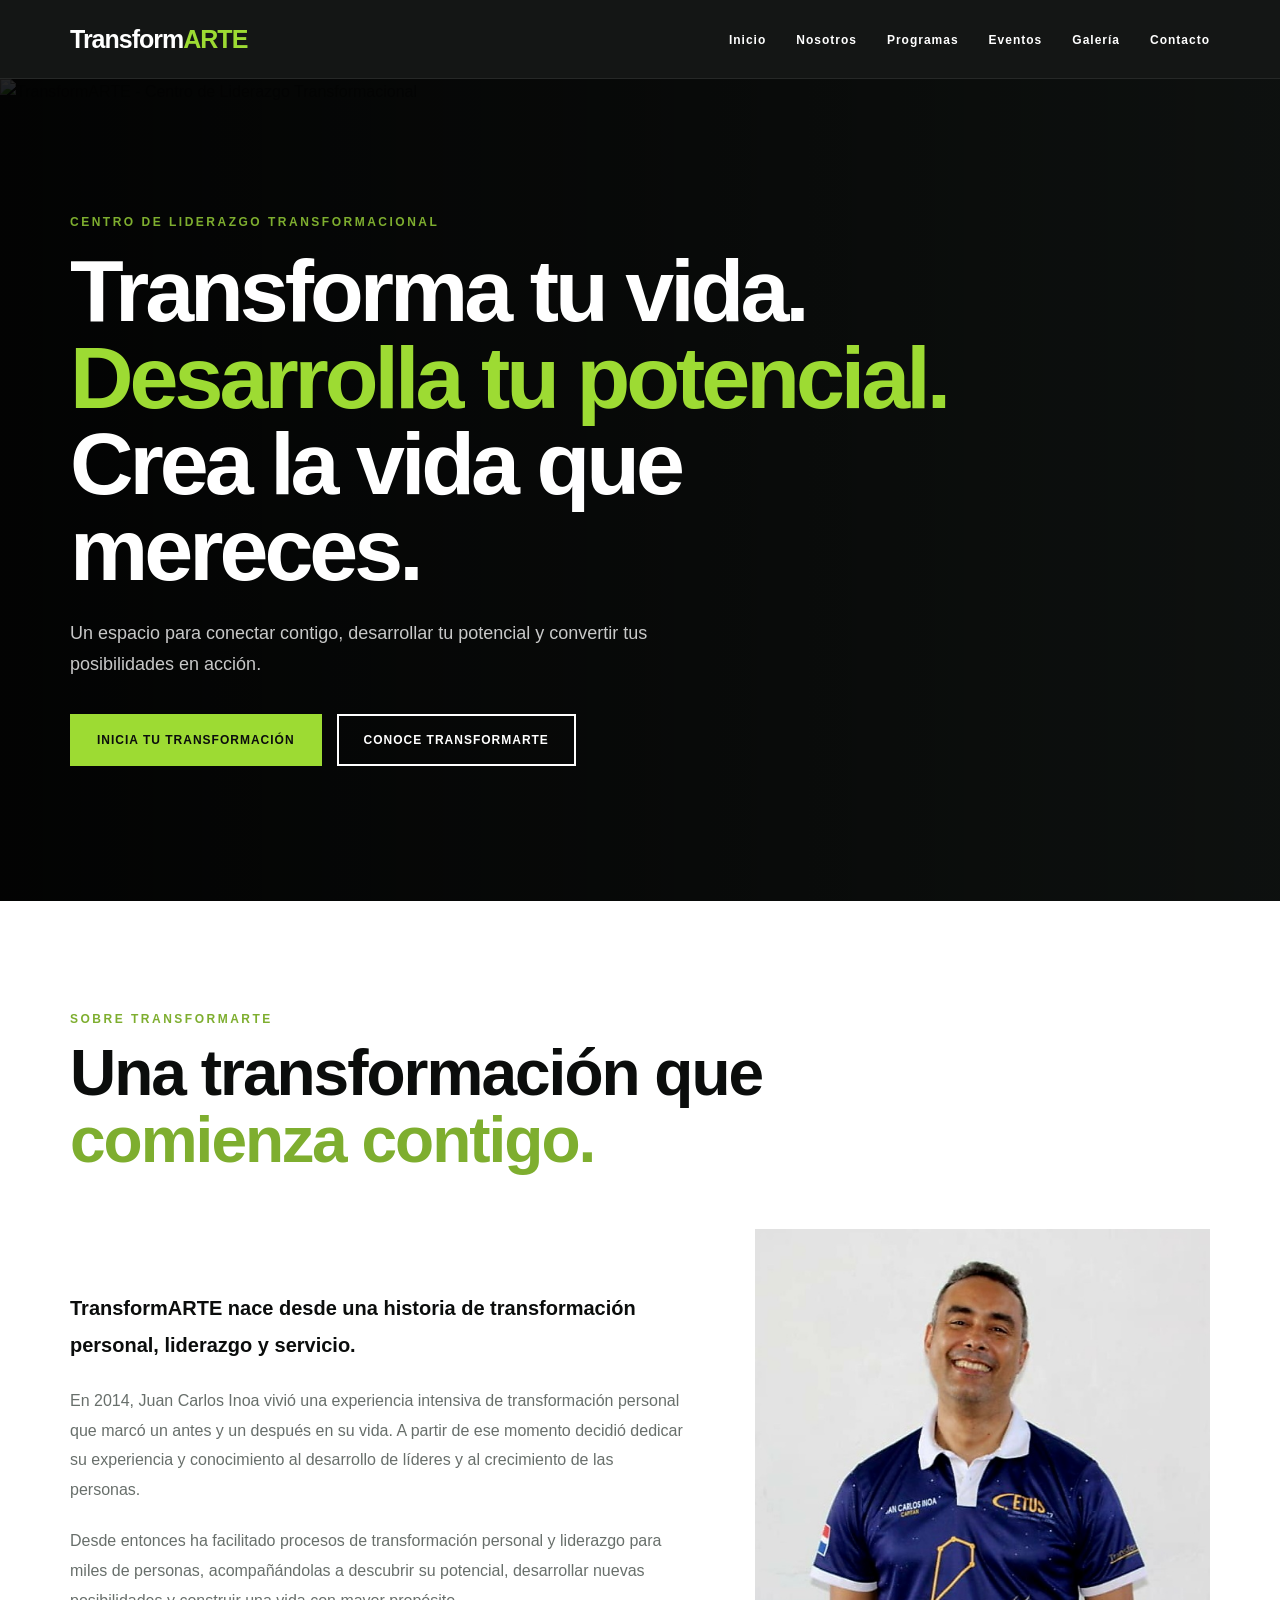
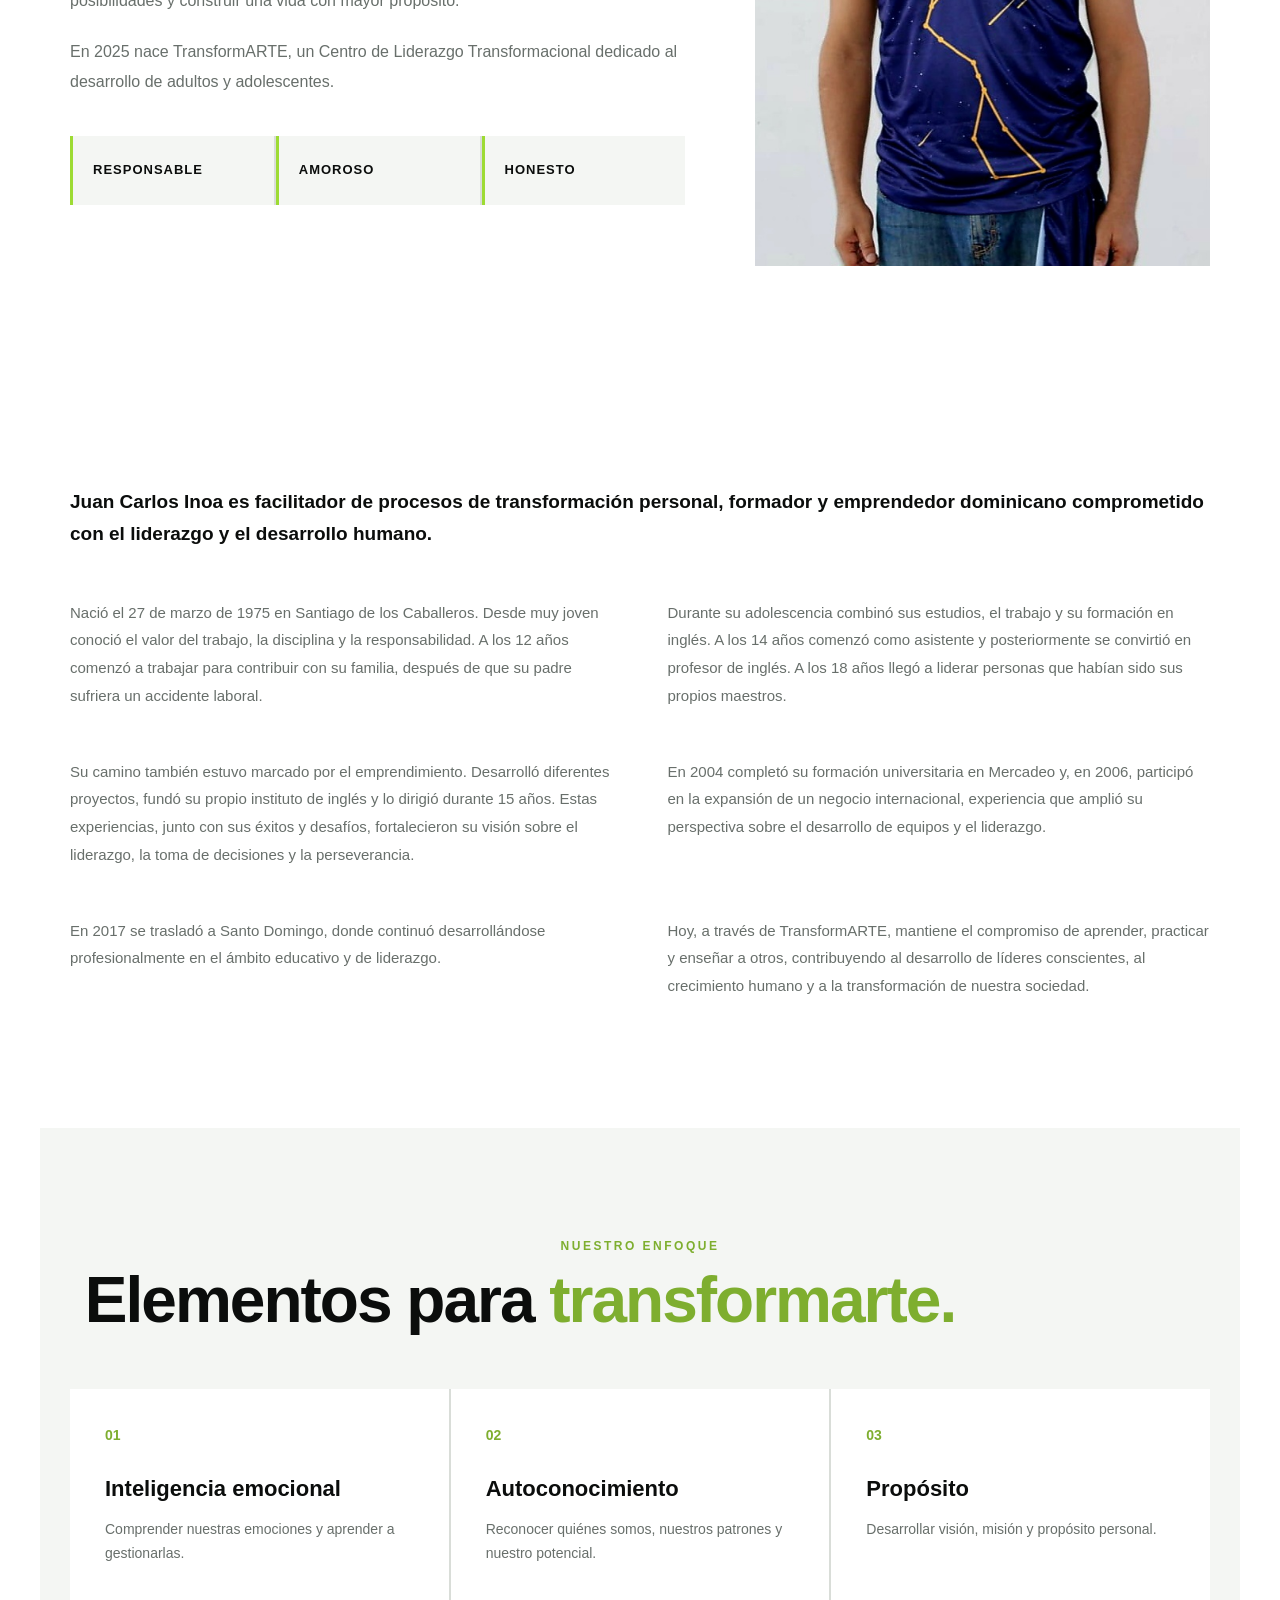
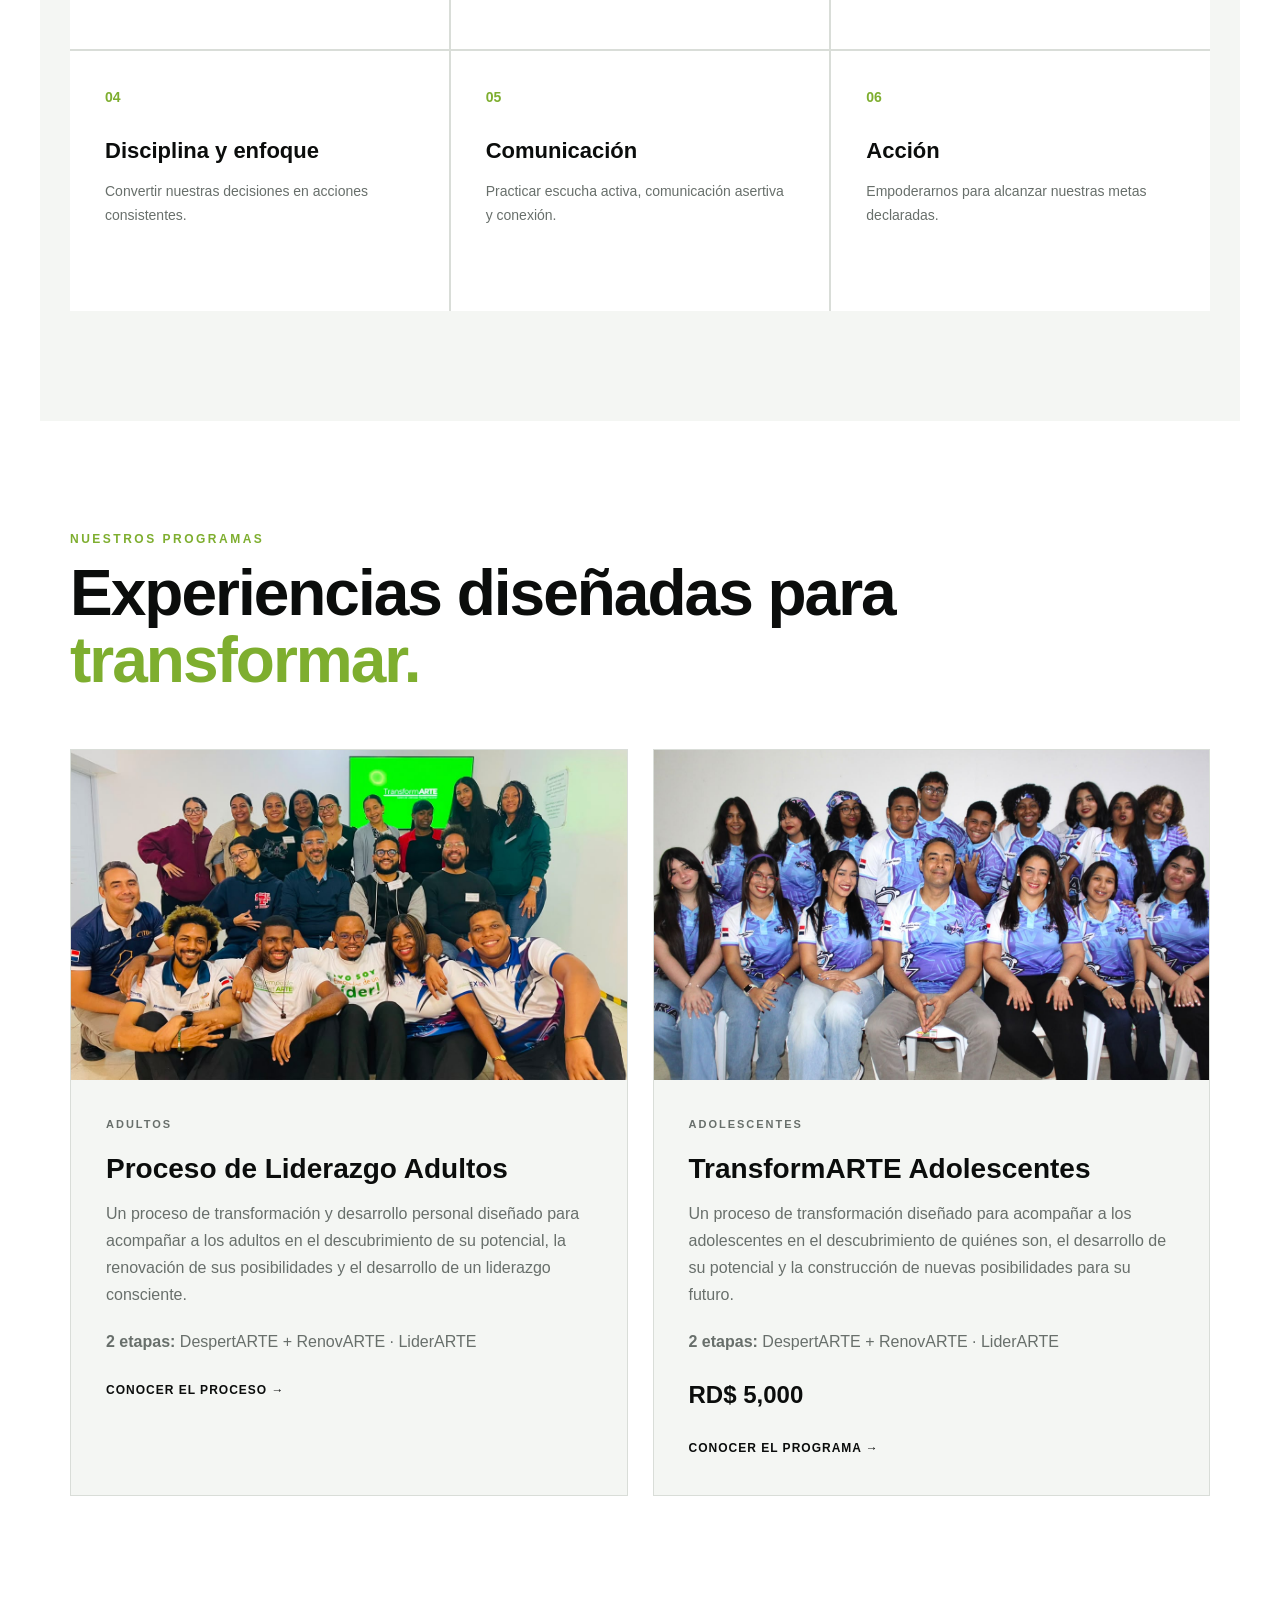
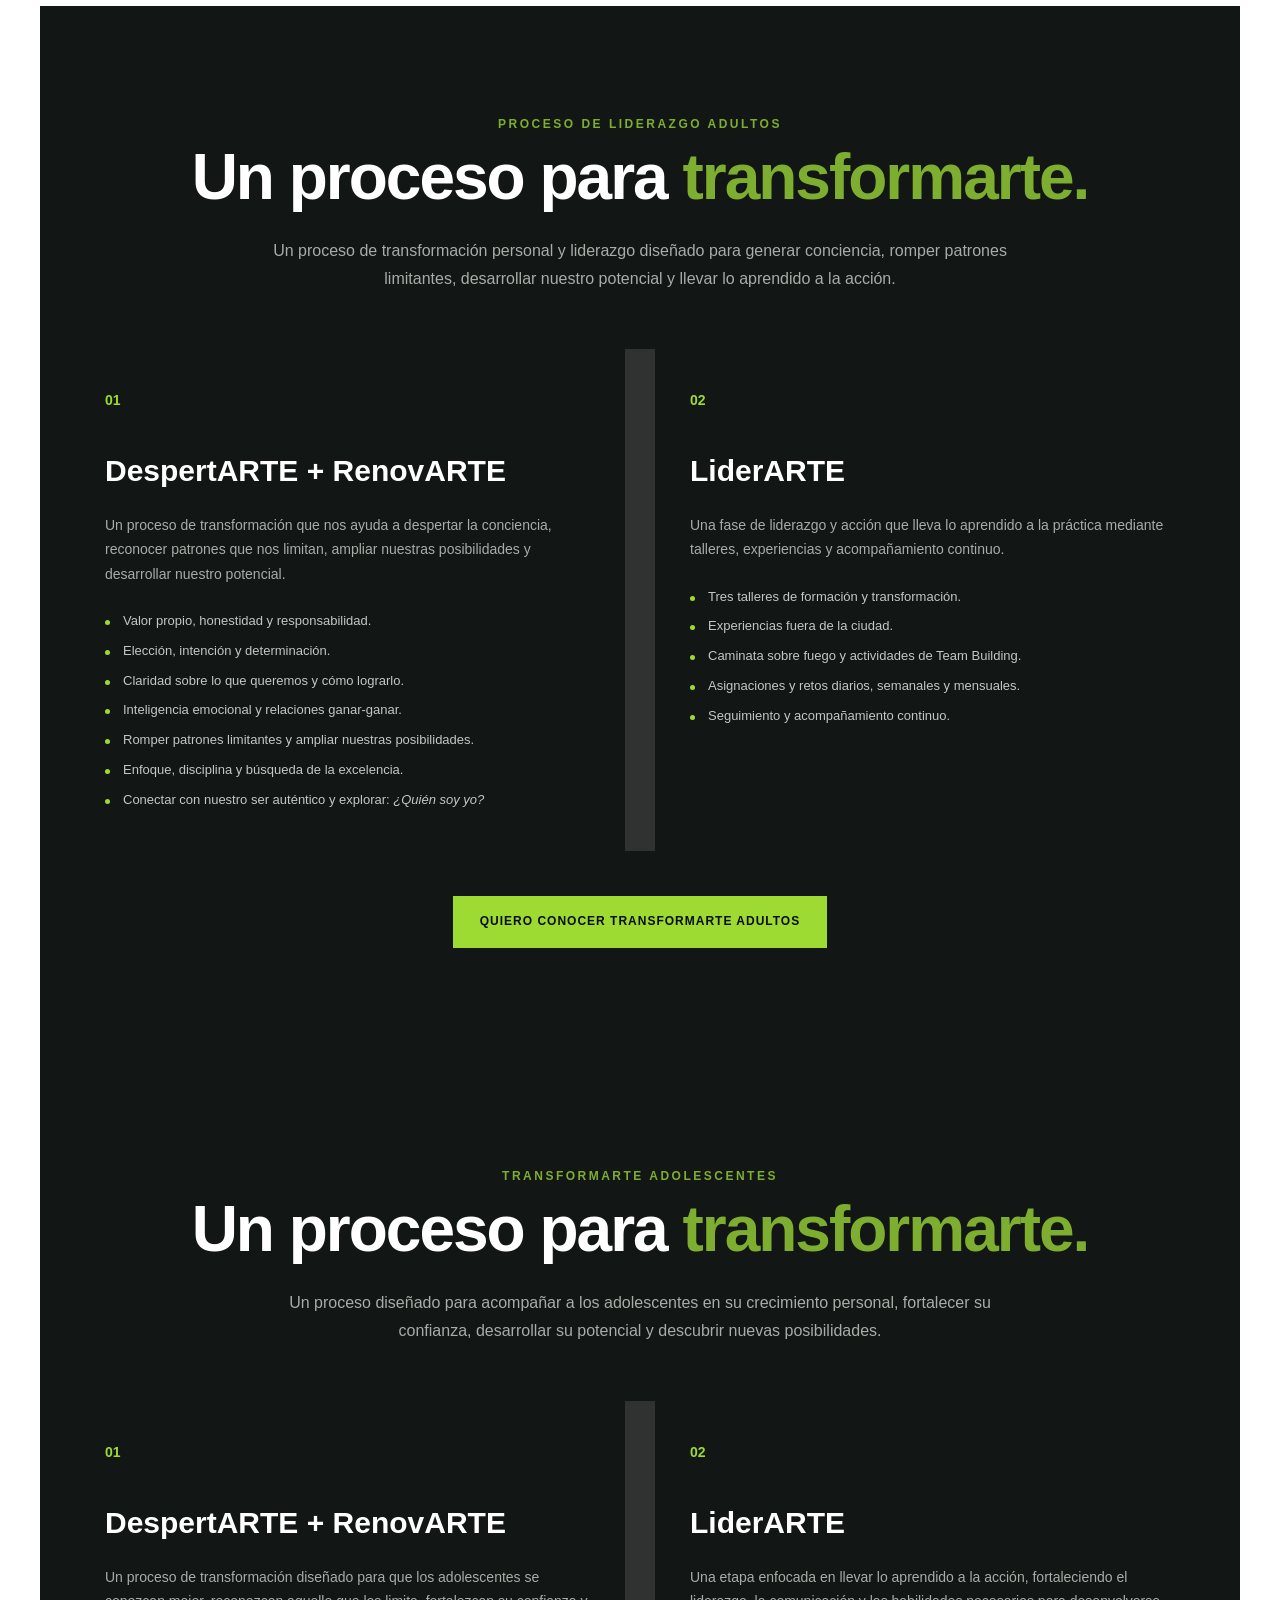
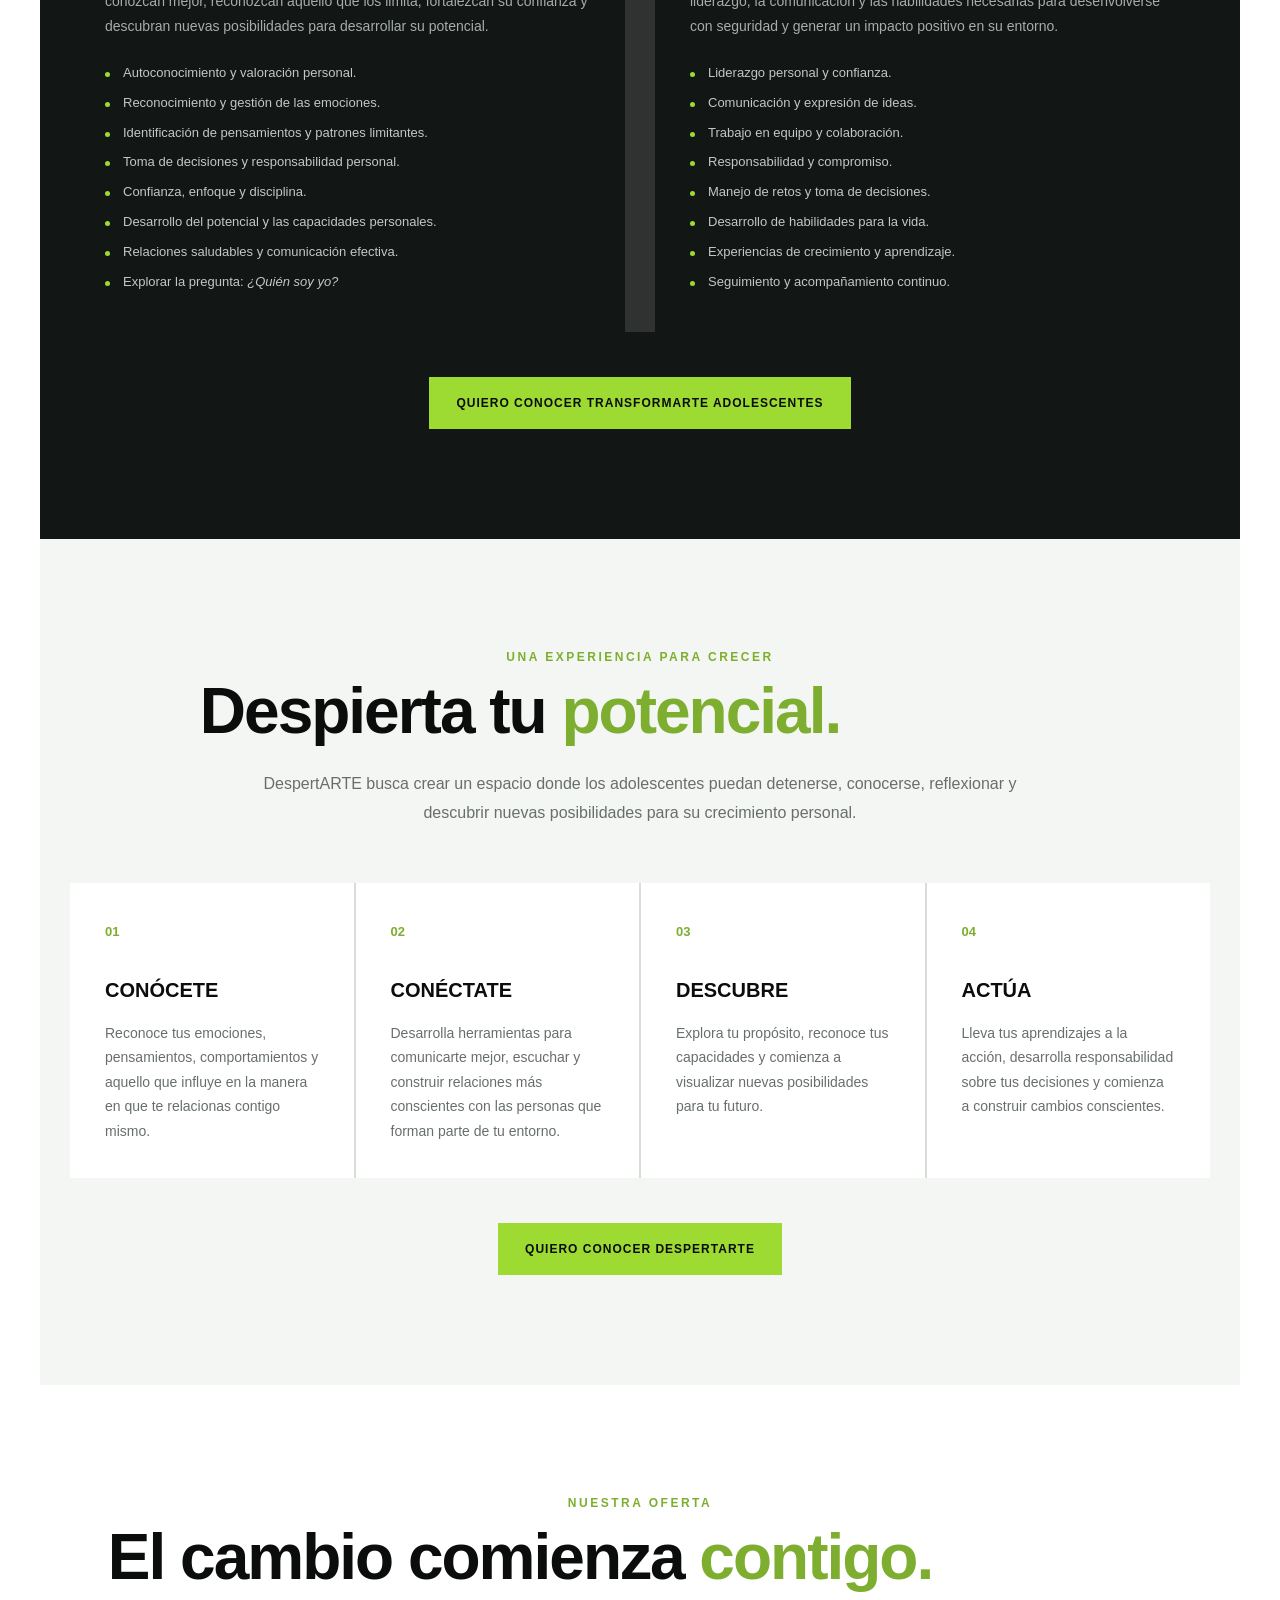
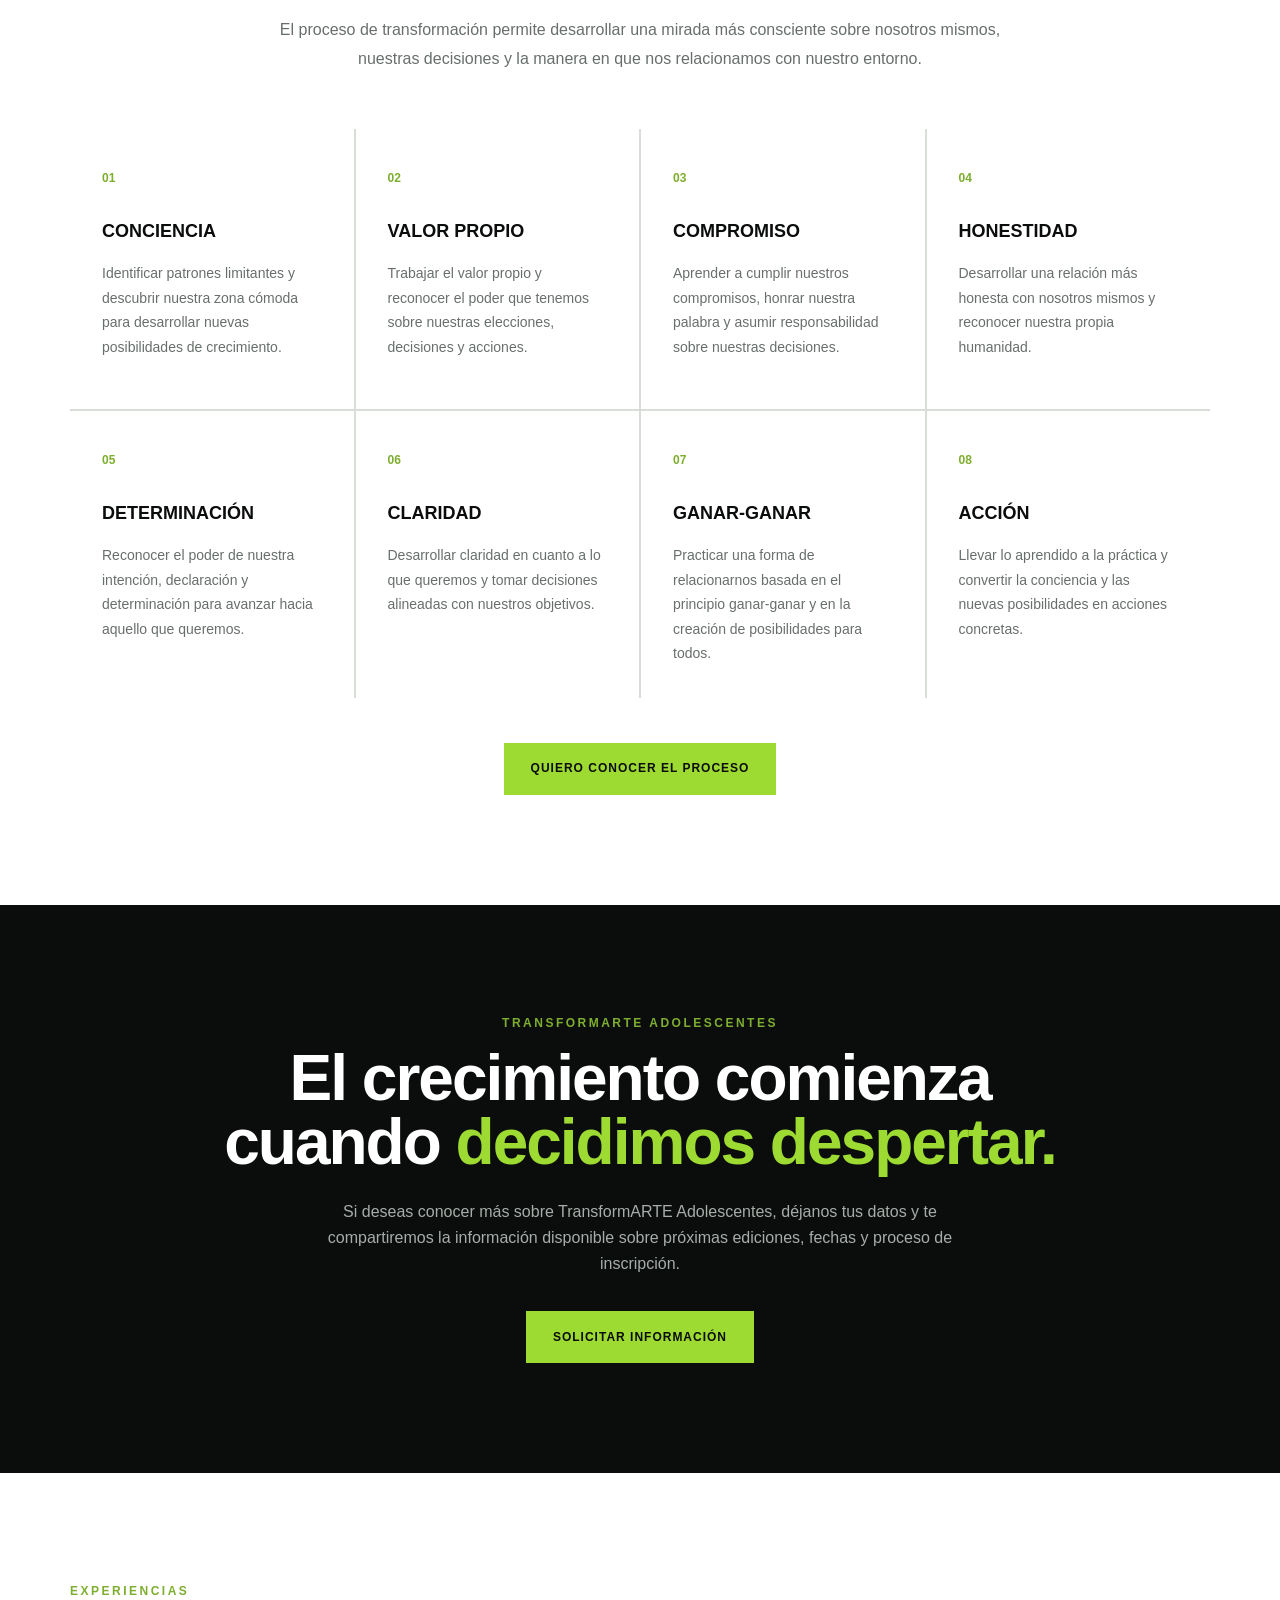
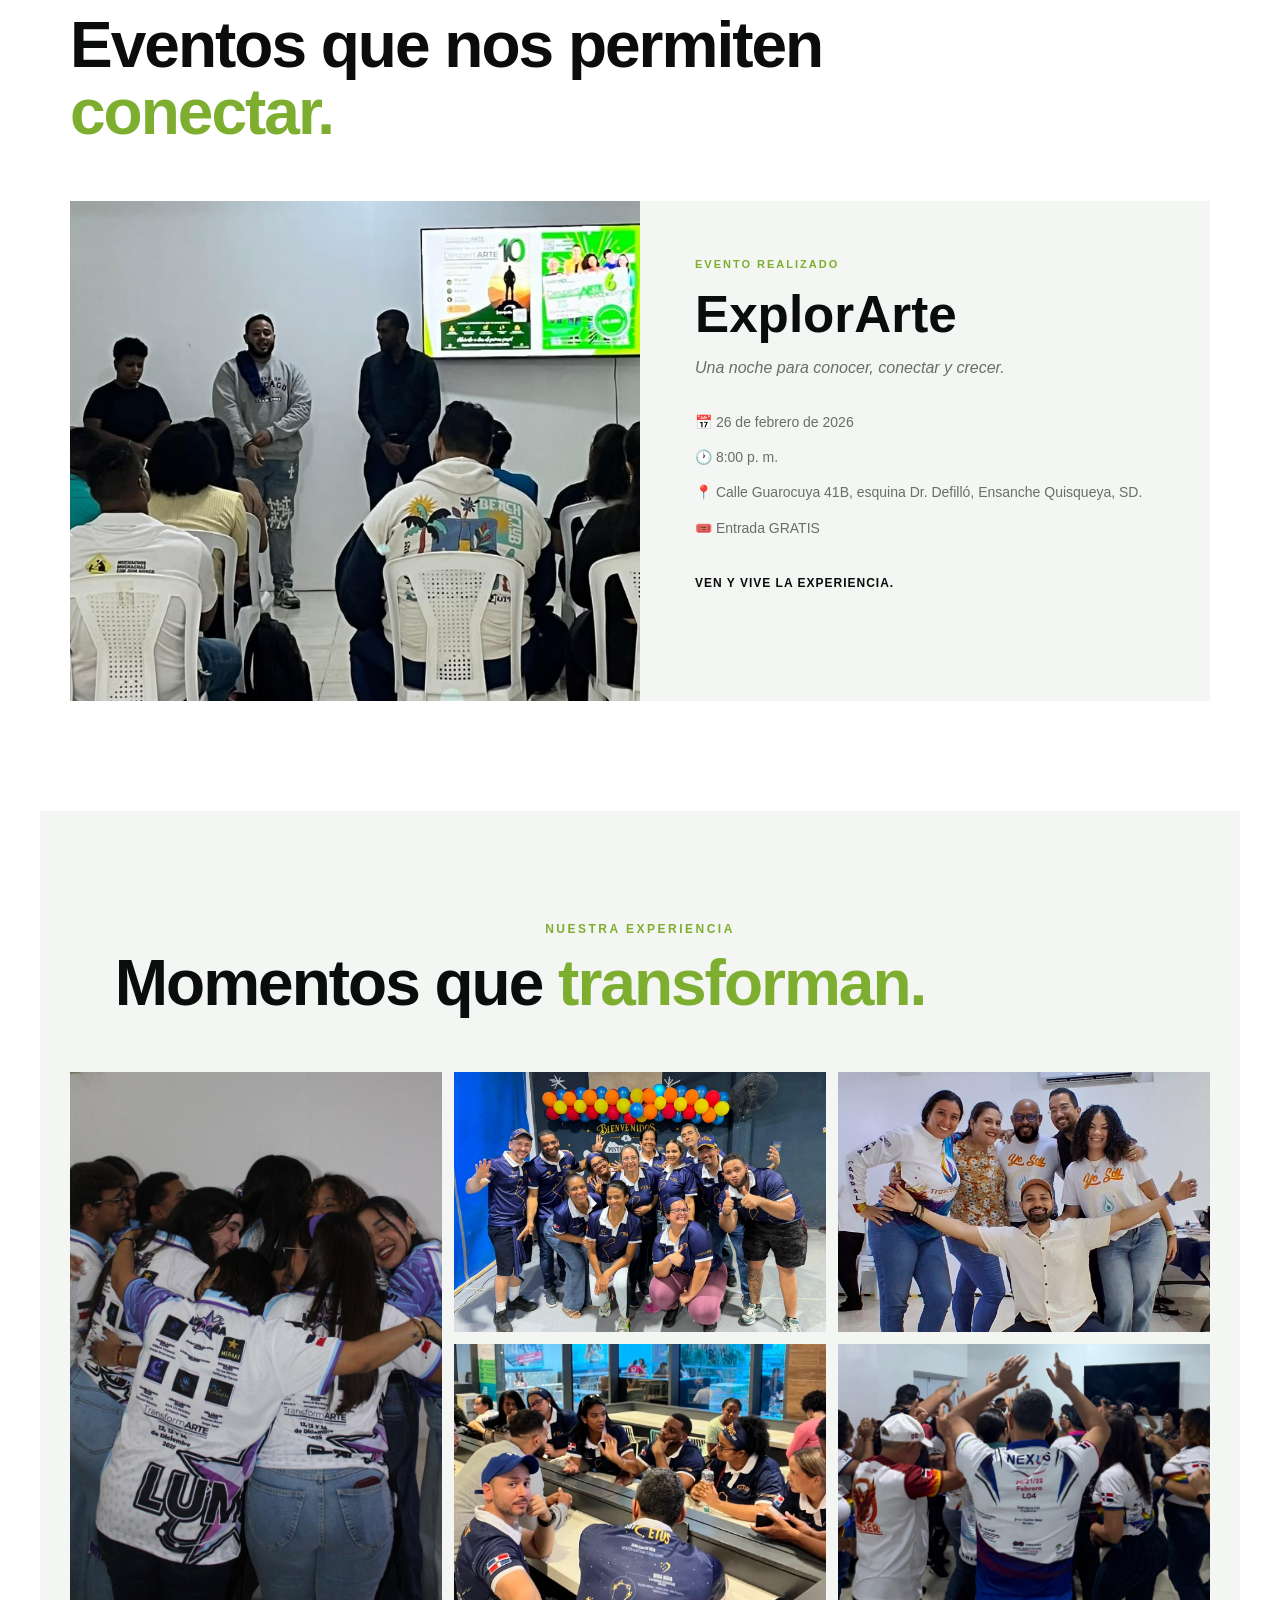
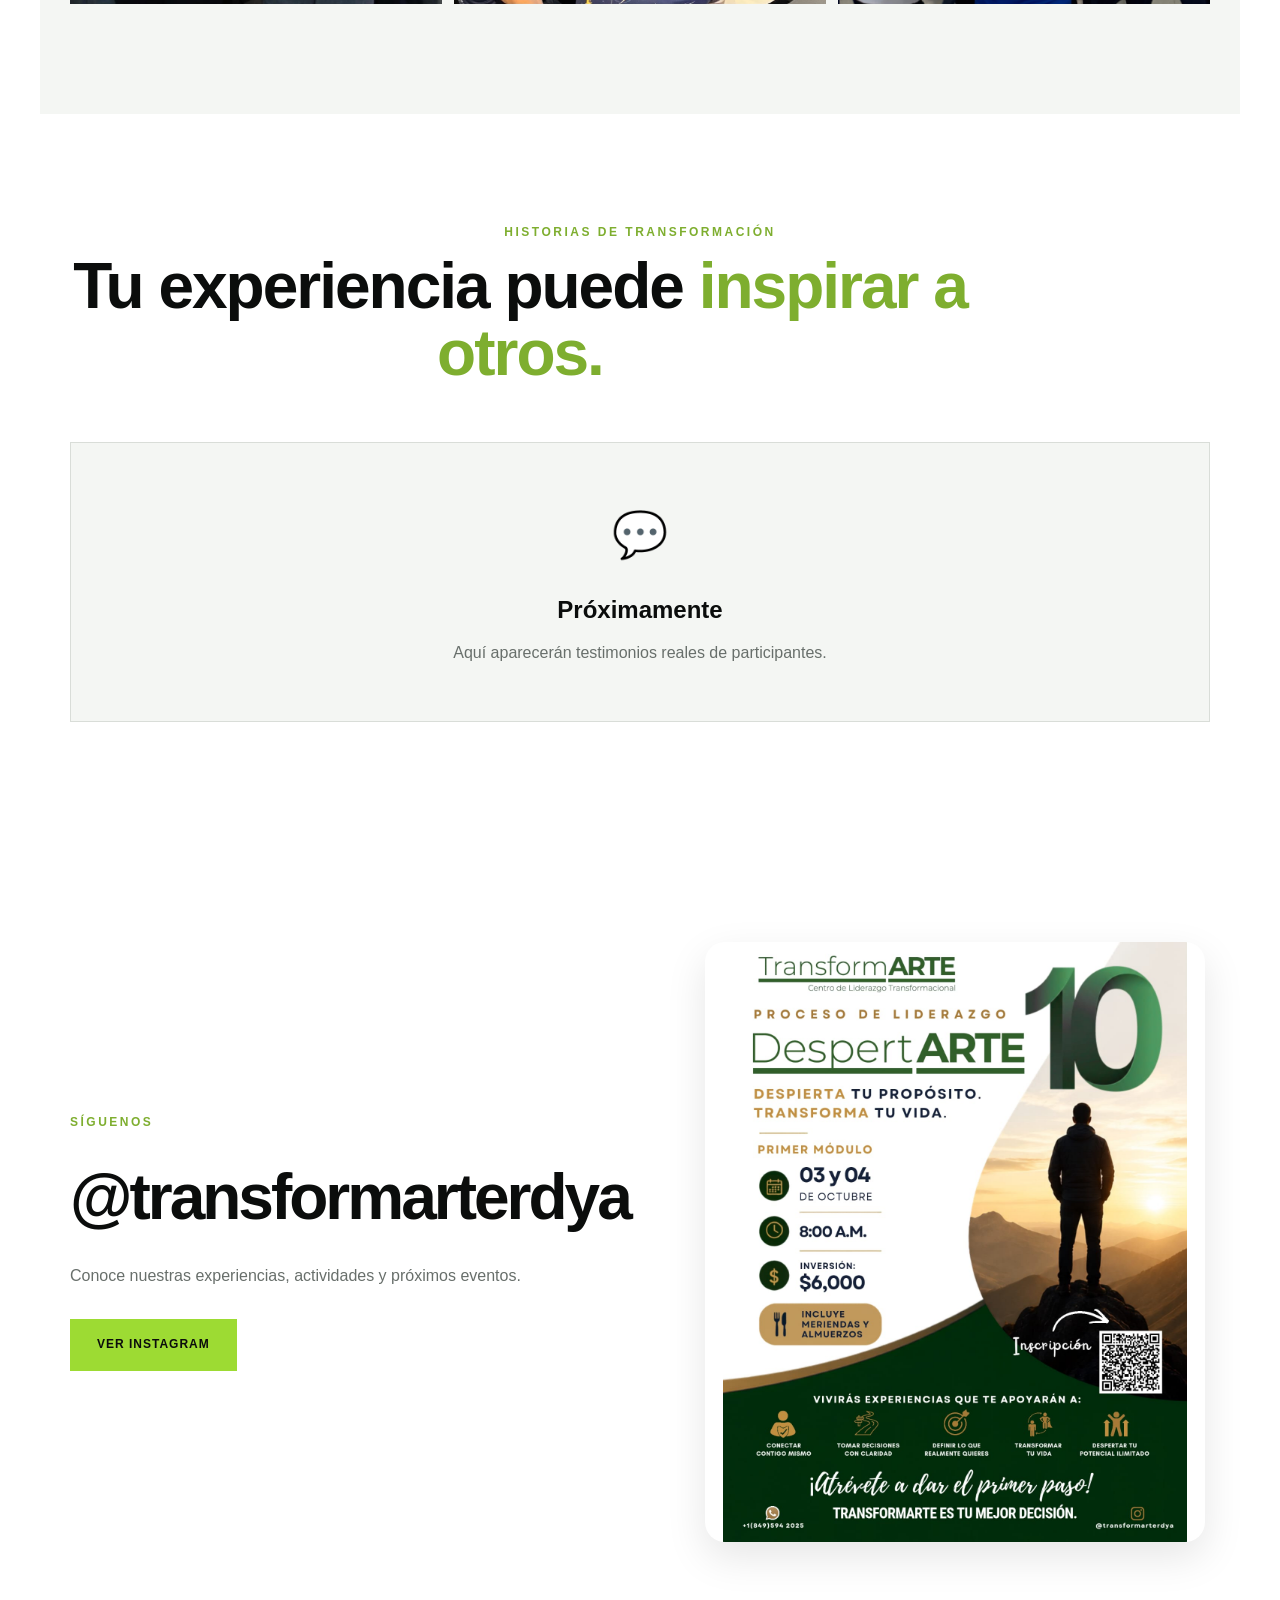
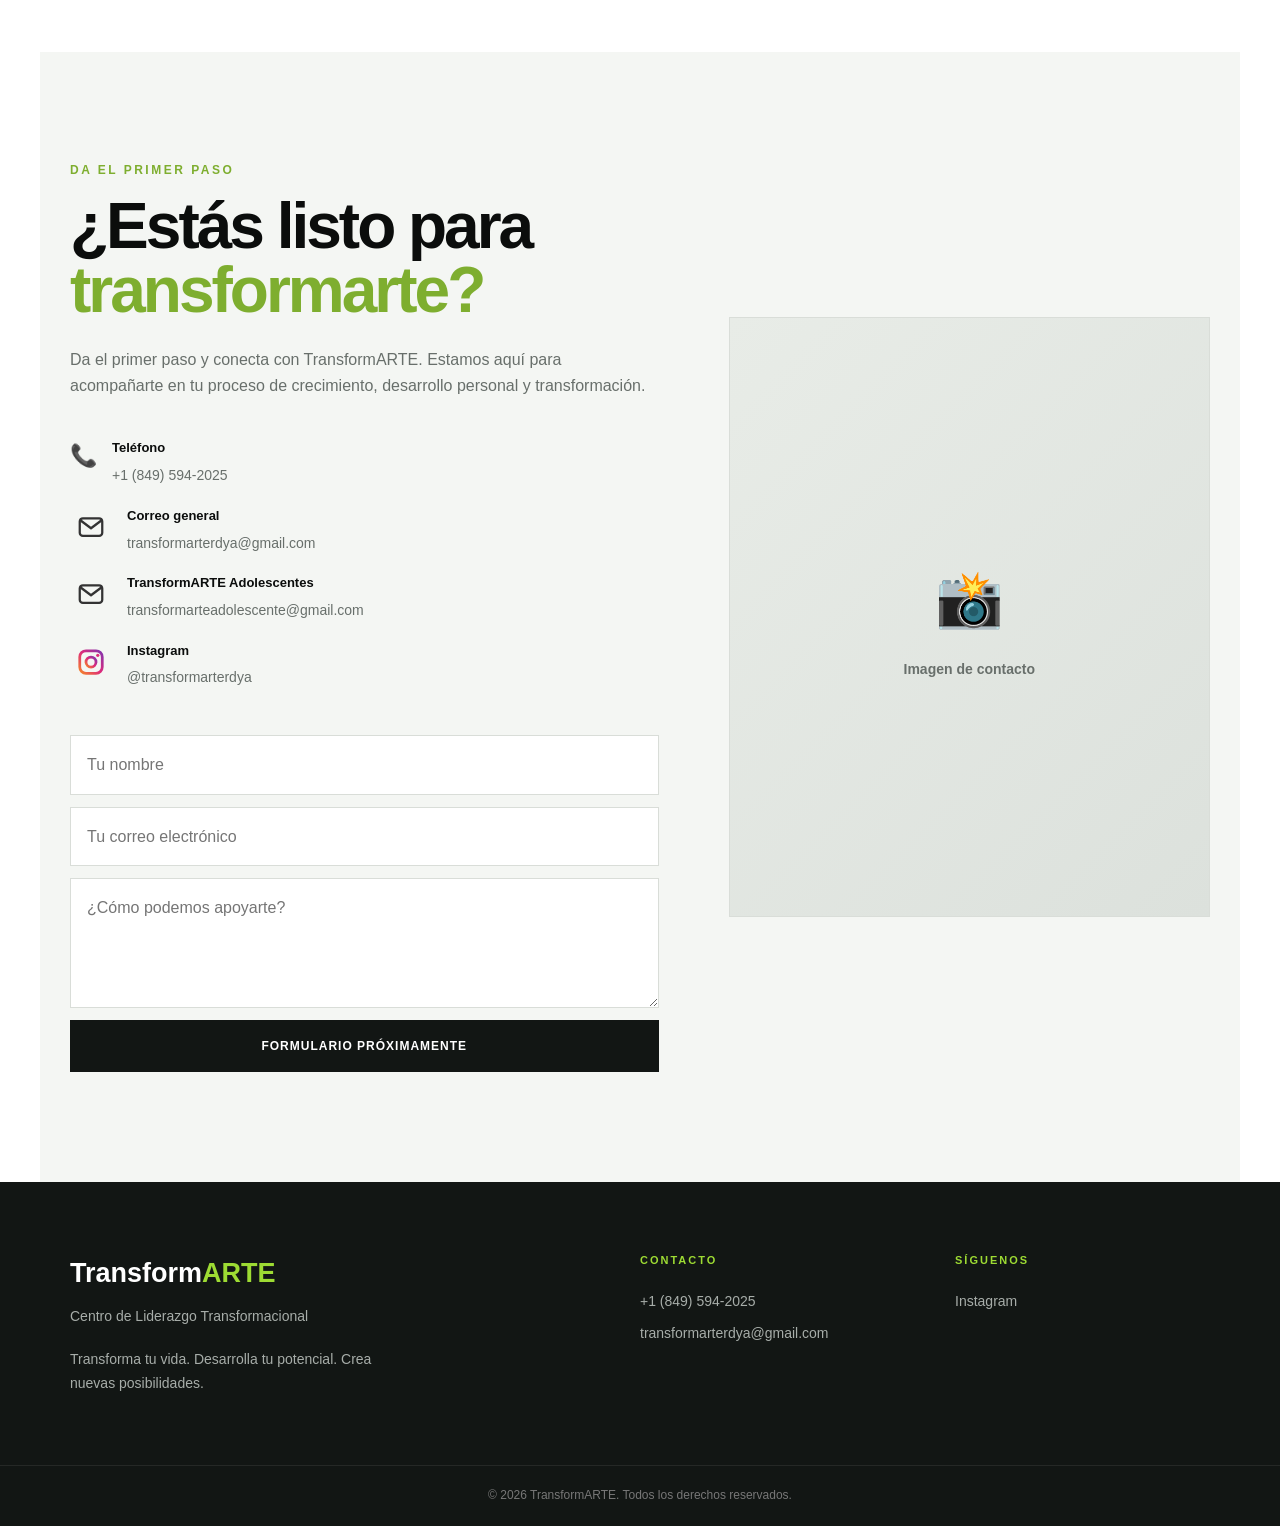
==== commit c3636068: "Add files via upload" ====
--- a/index.html
+++ b/index.html
@@ -1715,9 +1715,27 @@
 
                     <div class="contact-detail">
 
-                        <span>
-                            ✉️
-                        </span>
+                    <span class="mail-icon">
+    <svg viewBox="0 0 24 24" aria-hidden="true">
+        <rect
+            x="3"
+            y="5"
+            width="18"
+            height="14"
+            rx="2.5"
+            fill="none"
+            stroke="currentColor"
+            stroke-width="1.8"/>
+
+        <path
+            d="M4 7l8 6 8-6"
+            fill="none"
+            stroke="currentColor"
+            stroke-width="1.8"
+            stroke-linecap="round"
+            stroke-linejoin="round"/>
+    </svg>
+</span>
 
                         <div>
 
@@ -1737,10 +1755,27 @@
 
                     <div class="contact-detail">
 
-                        <span>
-                            ✉️
-                        </span>
-
+                       <span class="mail-icon">
+    <svg viewBox="0 0 24 24" aria-hidden="true">
+        <rect
+            x="3"
+            y="5"
+            width="18"
+            height="14"
+            rx="2.5"
+            fill="none"
+            stroke="currentColor"
+            stroke-width="1.8"/>
+
+        <path
+            d="M4 7l8 6 8-6"
+            fill="none"
+            stroke="currentColor"
+            stroke-width="1.8"
+            stroke-linecap="round"
+            stroke-linejoin="round"/>
+    </svg>
+</span>
                         <div>
 
                             <strong>
@@ -1759,10 +1794,50 @@
 
                     <div class="contact-detail">
 
-                        <span>
-                            ◎
-                        </span>
-
+    <span class="instagram-icon">
+    <svg viewBox="0 0 24 24" aria-hidden="true">
+
+        <defs>
+            <linearGradient
+                id="instagramGradient"
+                x1="0%"
+                y1="100%"
+                x2="100%"
+                y2="0%">
+
+                <stop offset="0%" stop-color="#F58529"/>
+                <stop offset="50%" stop-color="#DD2A7B"/>
+                <stop offset="100%" stop-color="#8134AF"/>
+
+            </linearGradient>
+        </defs>
+
+        <rect
+            x="3"
+            y="3"
+            width="18"
+            height="18"
+            rx="5"
+            fill="none"
+            stroke="url(#instagramGradient)"
+            stroke-width="2.2"/>
+
+        <circle
+            cx="12"
+            cy="12"
+            r="4"
+            fill="none"
+            stroke="url(#instagramGradient)"
+            stroke-width="2.2"/>
+
+        <circle
+            cx="17.4"
+            cy="6.6"
+            r="1.3"
+            fill="#DD2A7B"/>
+
+    </svg>
+</span>
                         <div>
 
                             <strong>
@@ -1803,7 +1878,7 @@
 
 
                     <textarea
-                        placeholder="¿Cómo podemos ayudarte?"
+                        placeholder="¿Cómo podemos apoyarte?"
                         disabled></textarea>
 
 
@@ -1944,4 +2019,4 @@
 
 </body>
 
-</html>
+</html>
--- a/style.css
+++ b/style.css
@@ -1176,7 +1176,26 @@
 .contact-detail > span {
     font-size: 22px;
 }
-
+.contact-detail span svg {
+    width: 28px;
+    height: 28px;
+    display: block;
+}
+
+.contact-detail .gmail-icon {
+    color: #EA4335;
+}
+
+.contact-detail .instagram-icon {
+    color: #DD2A7B;
+}
+
+.contact-detail .gmail-icon,
+.contact-detail .instagram-icon {
+    display: flex;
+    align-items: center;
+    justify-content: center;
+}
 .contact-detail strong {
     display: block;
     margin-bottom: 3px;
@@ -2024,4 +2043,36 @@
     border-radius: 20px;
     box-shadow: 0 15px 40px rgba(0, 0, 0, 0.10);
     transition: transform 0.3s ease;
+}/* =====================================================
+   ICONO DE CORREO
+===================================================== */
+
+.contact-detail .mail-icon {
+    display: flex;
+    align-items: center;
+    justify-content: center;
+    width: 42px;
+    height: 42px;
+    color: #333;
+    flex-shrink: 0;
+}
+
+.contact-detail .mail-icon svg {
+    width: 30px;
+    height: 30px;
+    display: block;
+}
+.contact-detail .instagram-icon {
+    display: flex;
+    align-items: center;
+    justify-content: center;
+    width: 42px;
+    height: 42px;
+    flex-shrink: 0;
+}
+
+.contact-detail .instagram-icon svg {
+    width: 30px;
+    height: 30px;
+    display: block;
 }
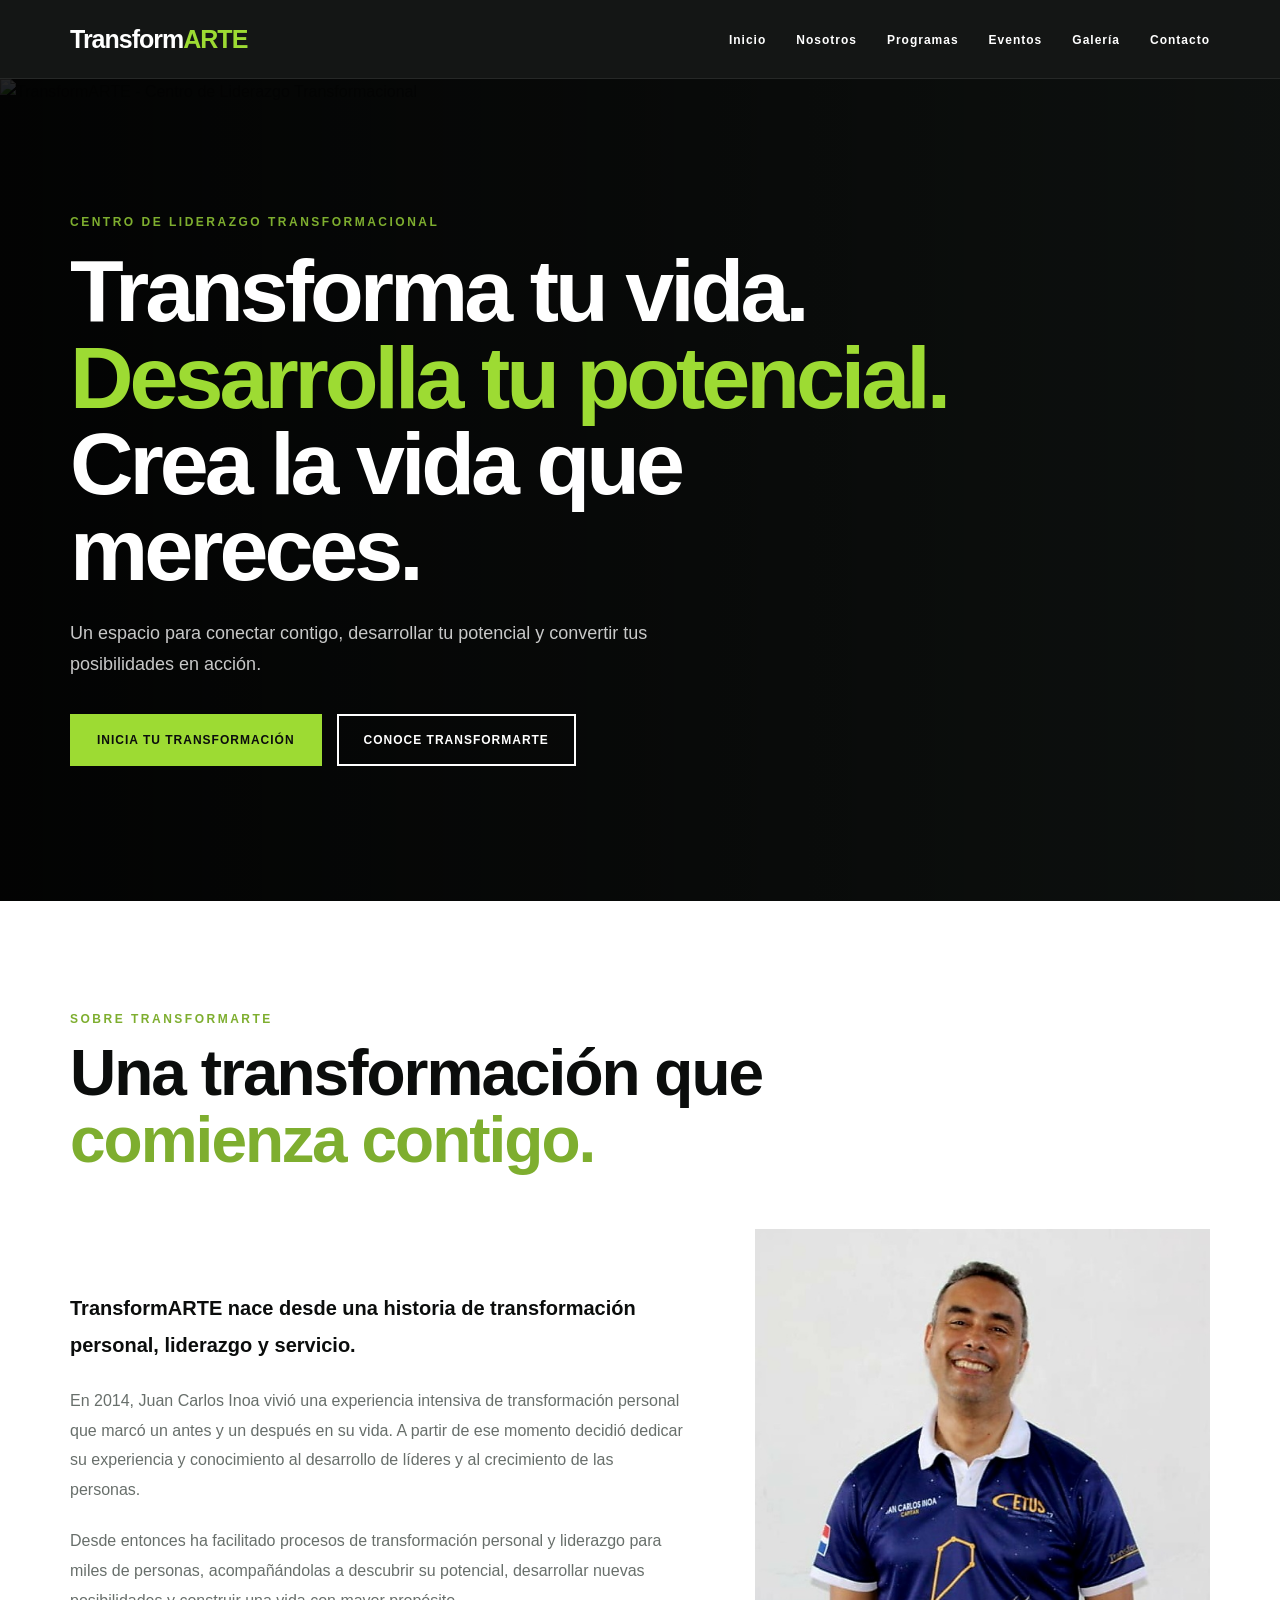
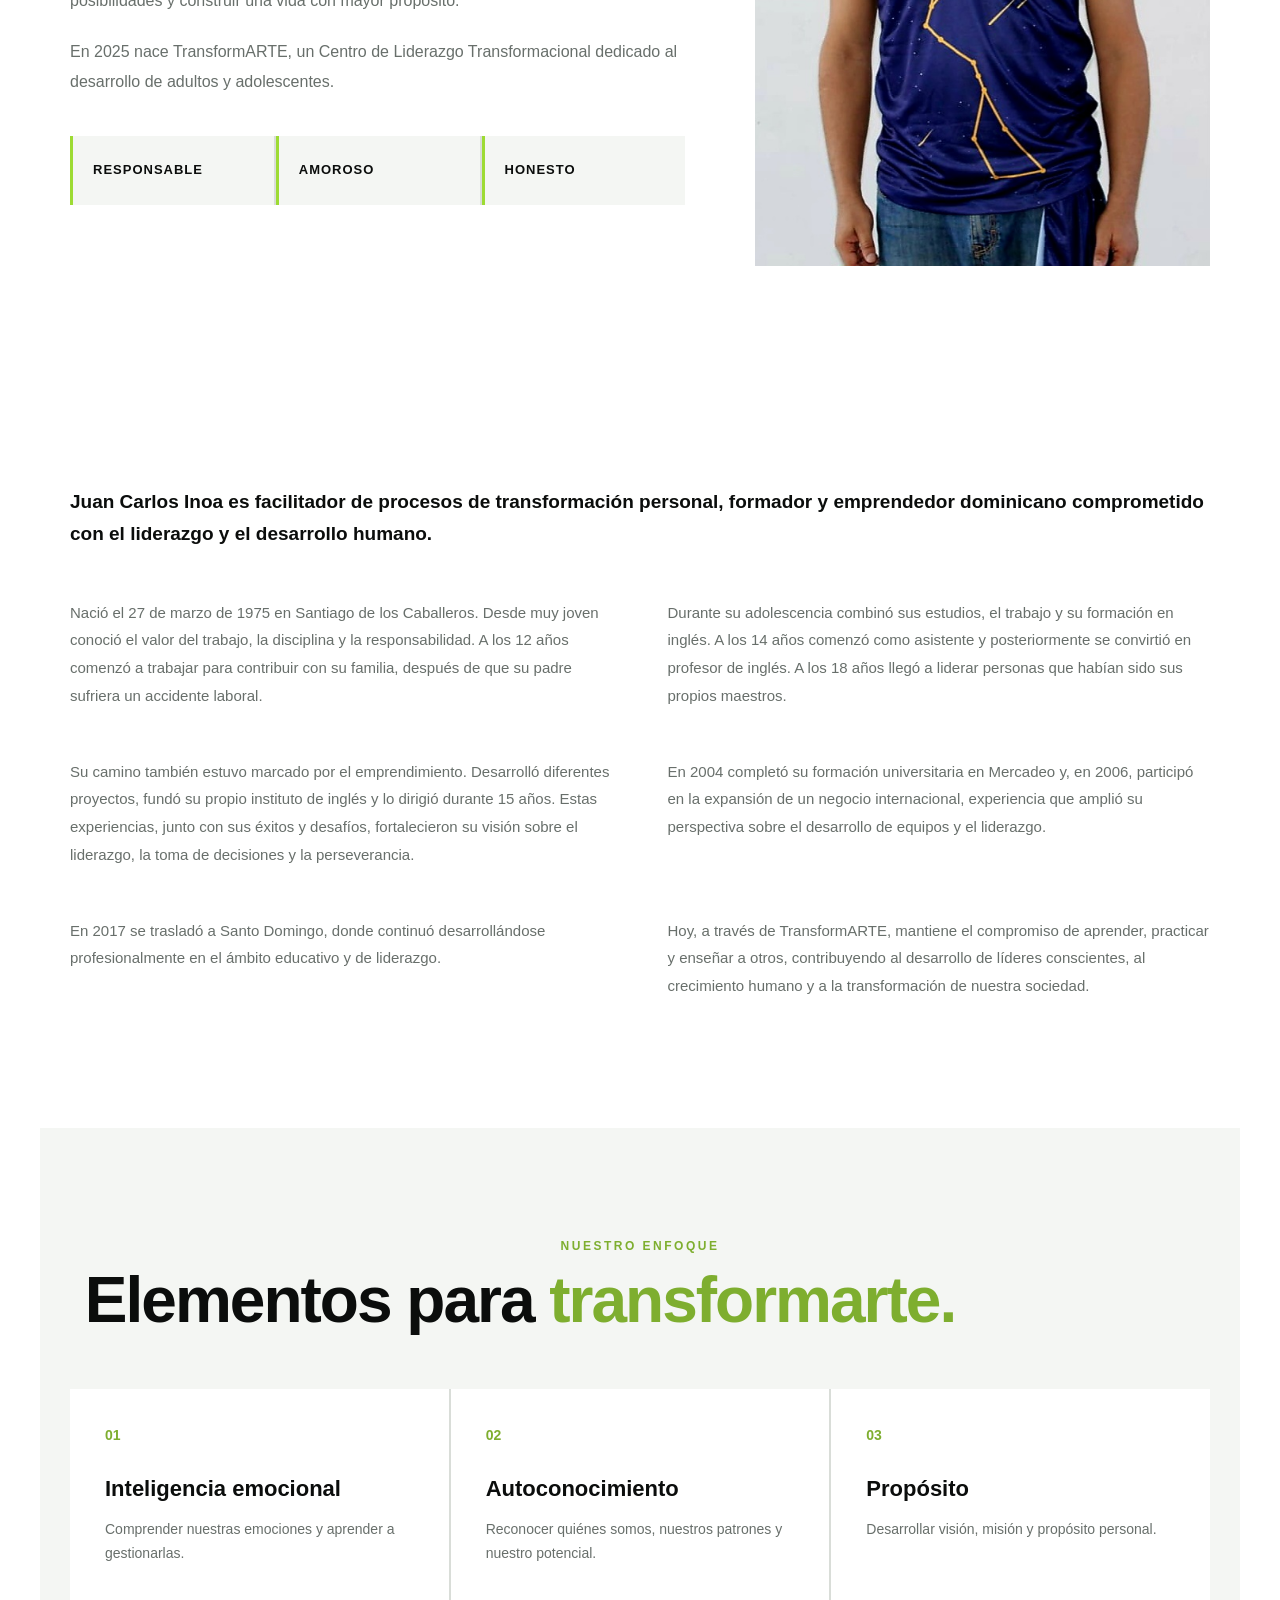
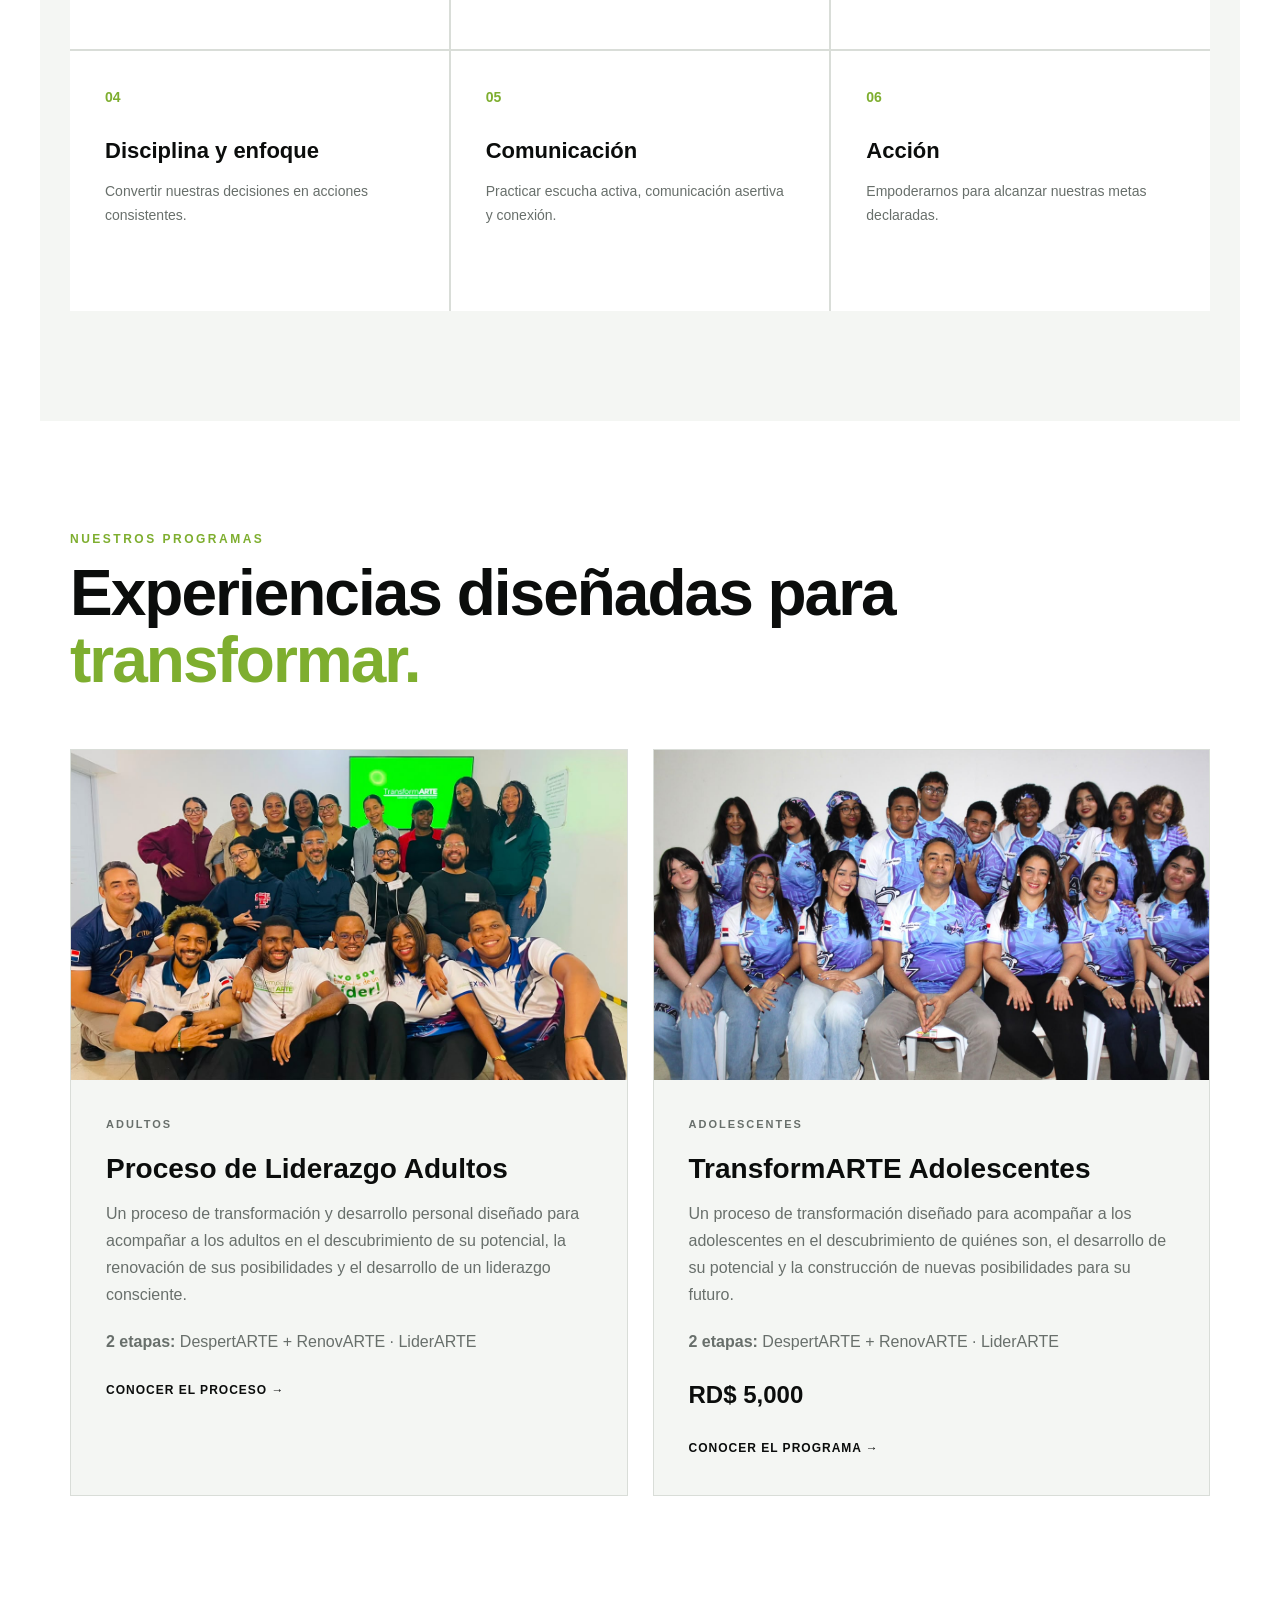
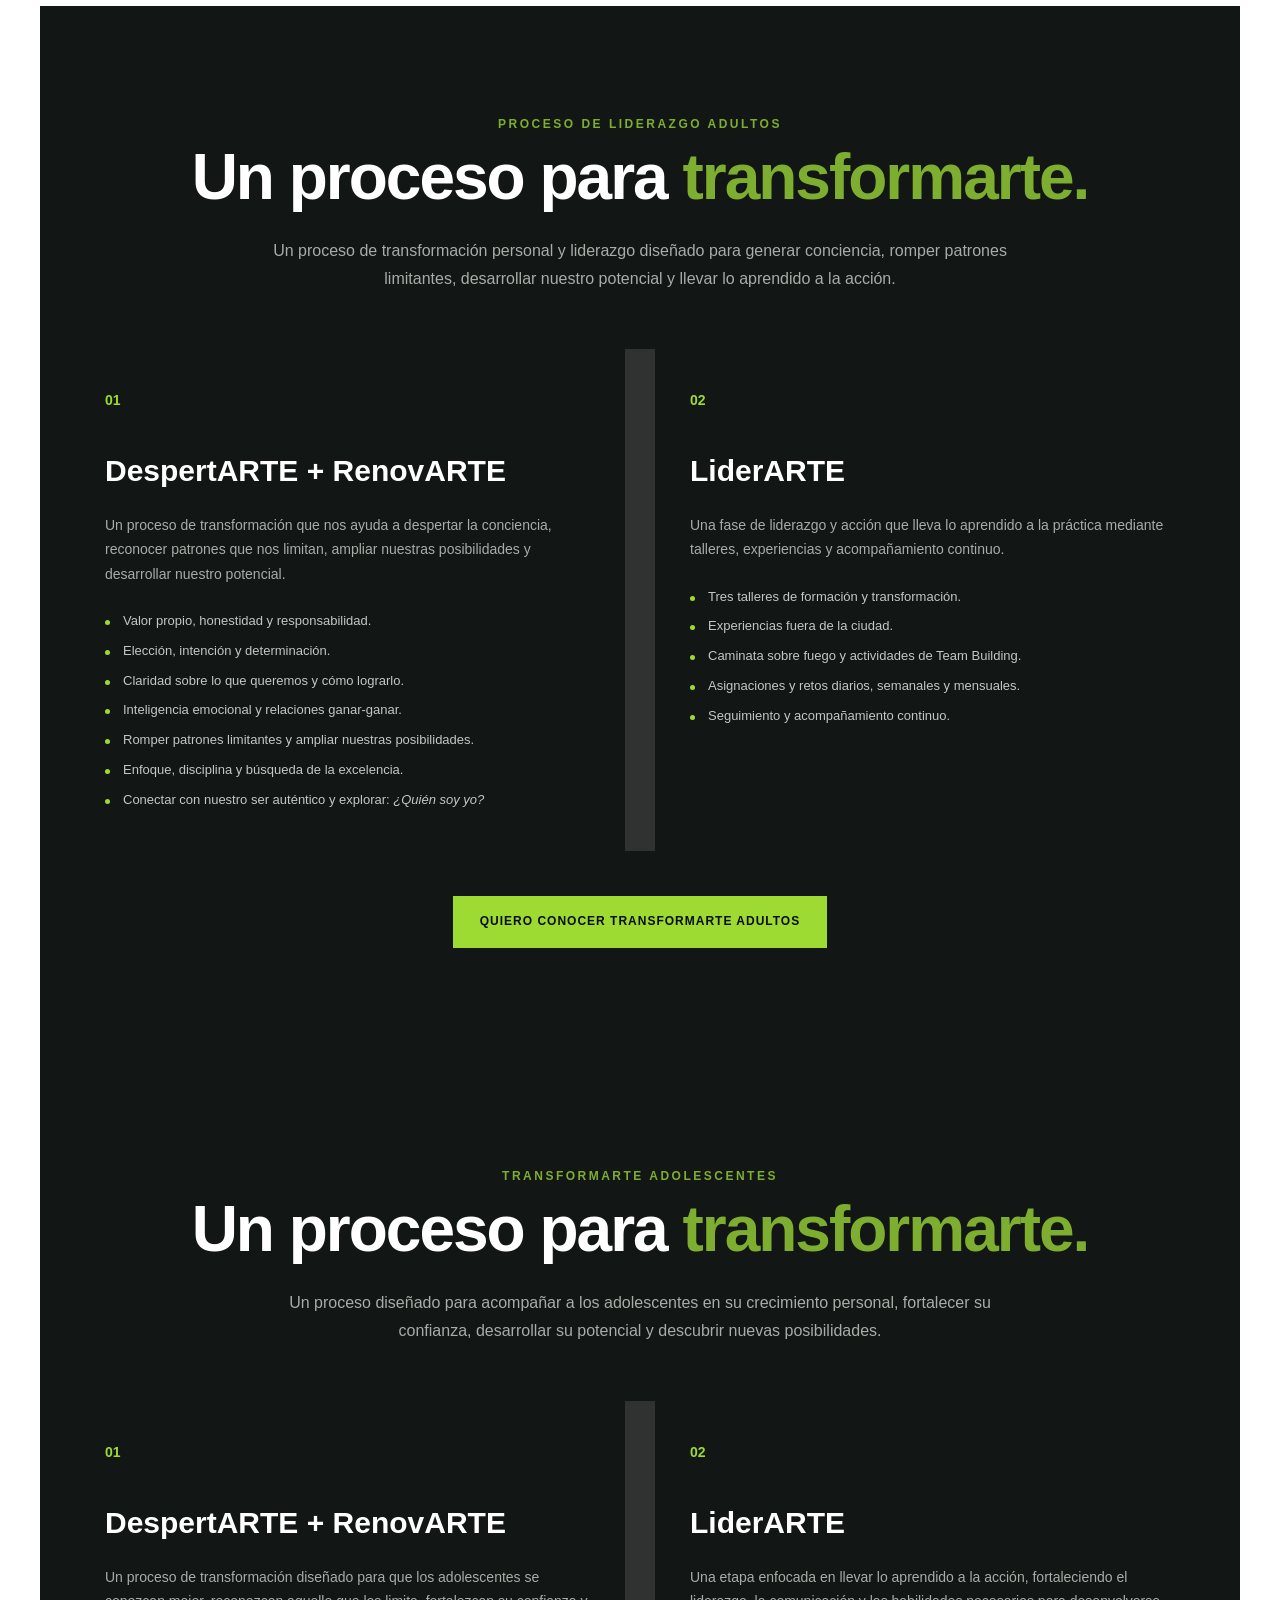
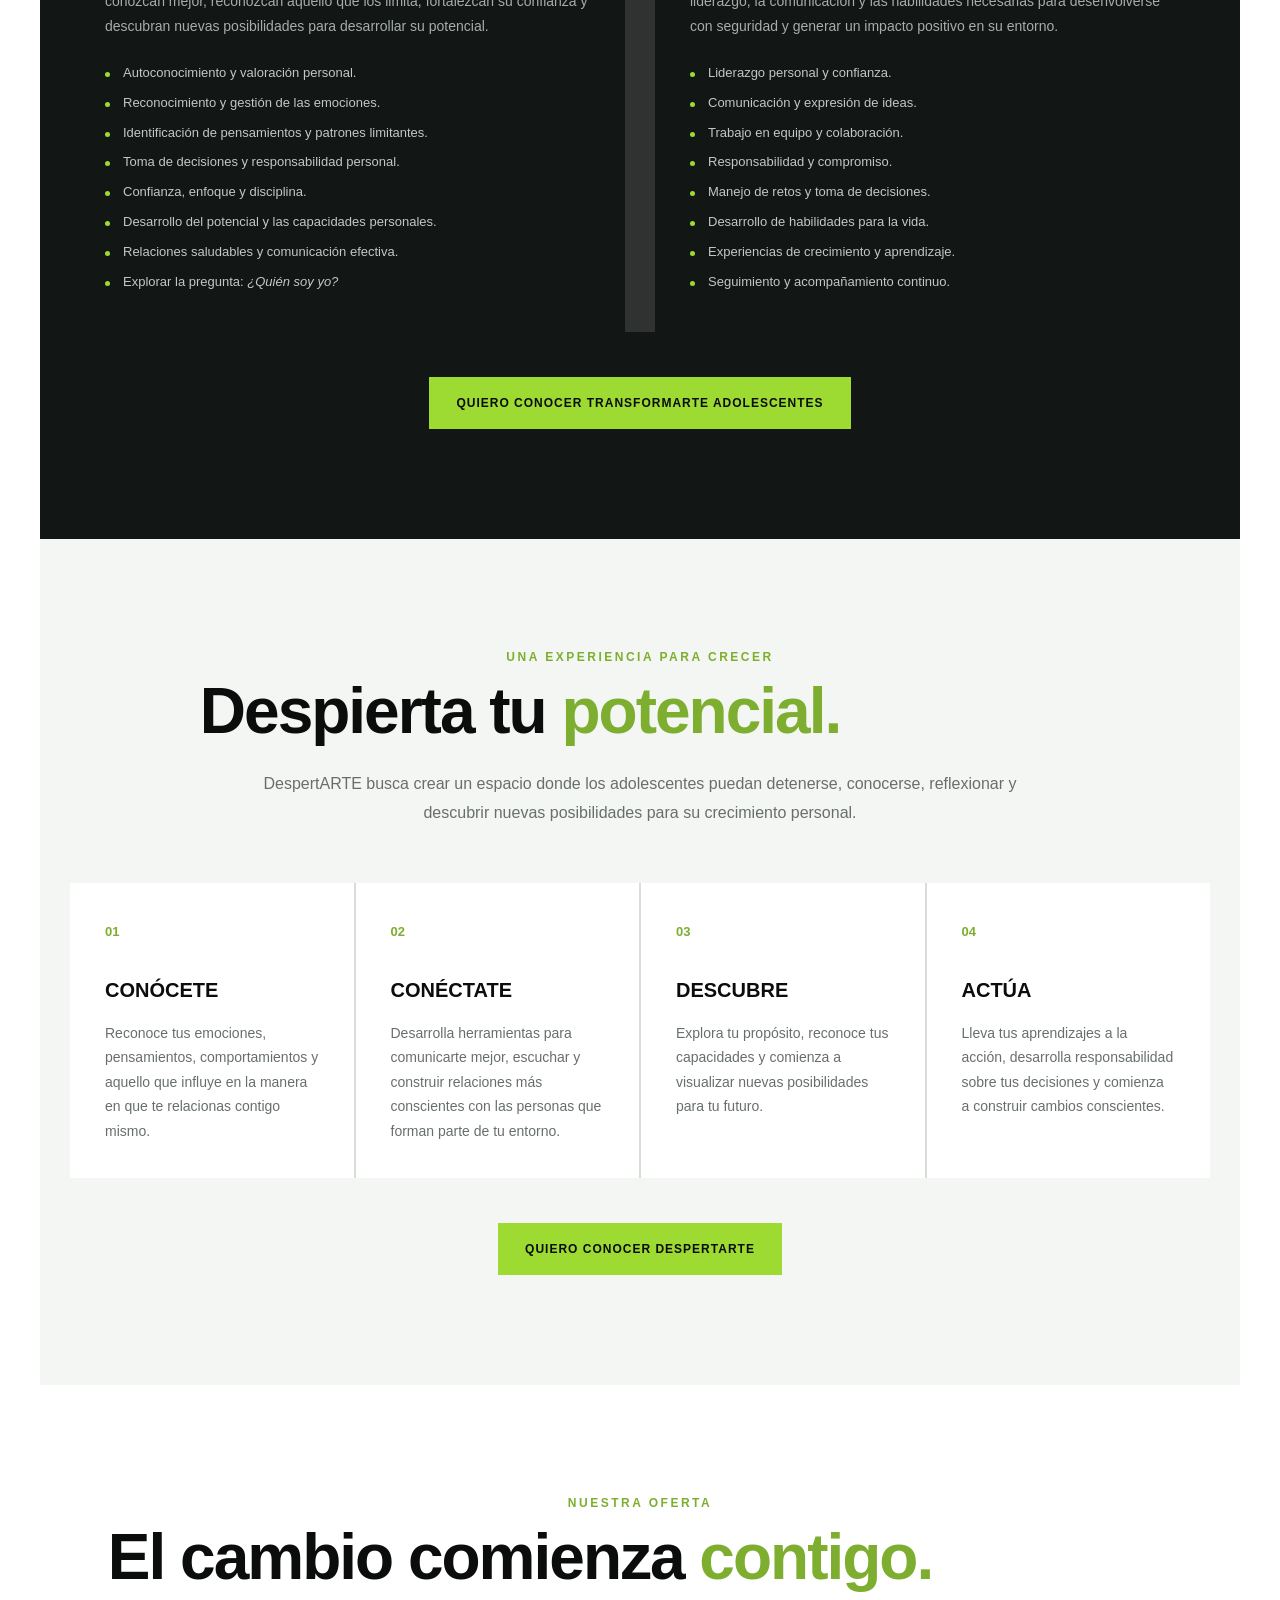
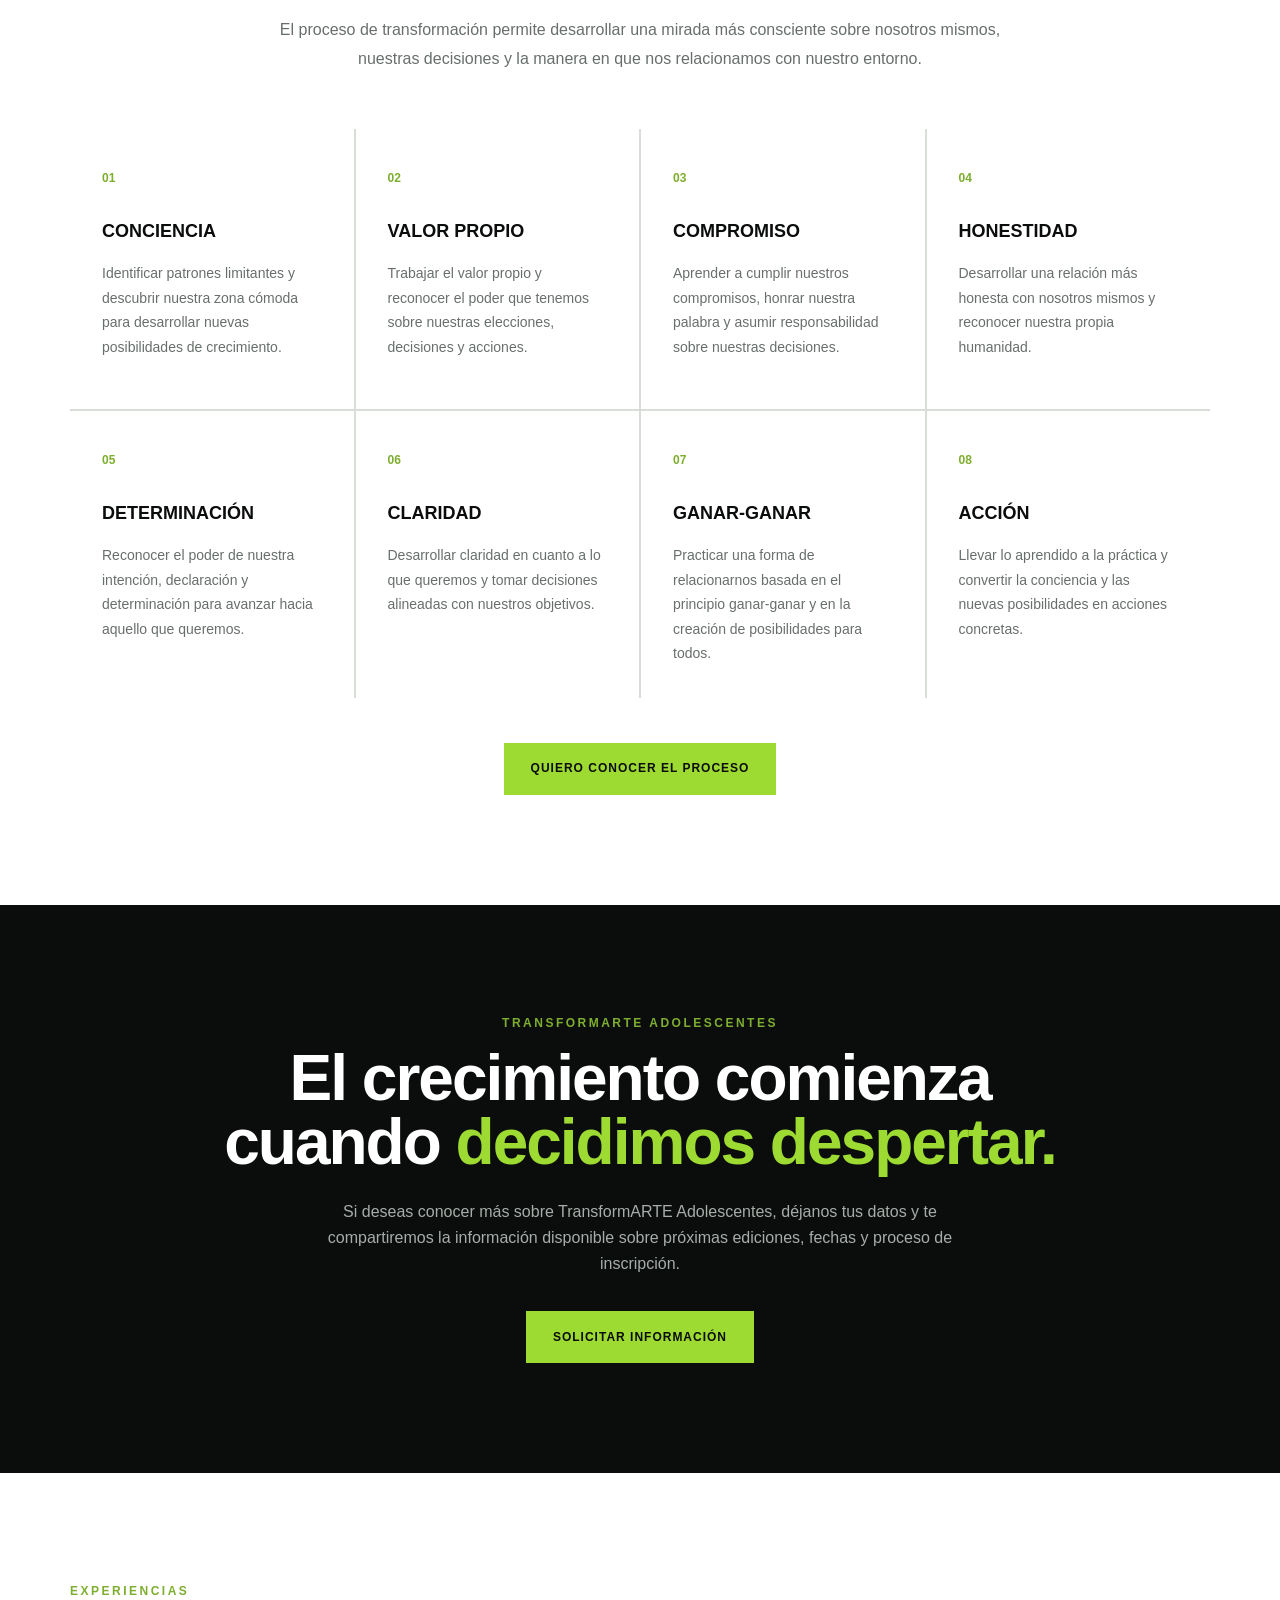
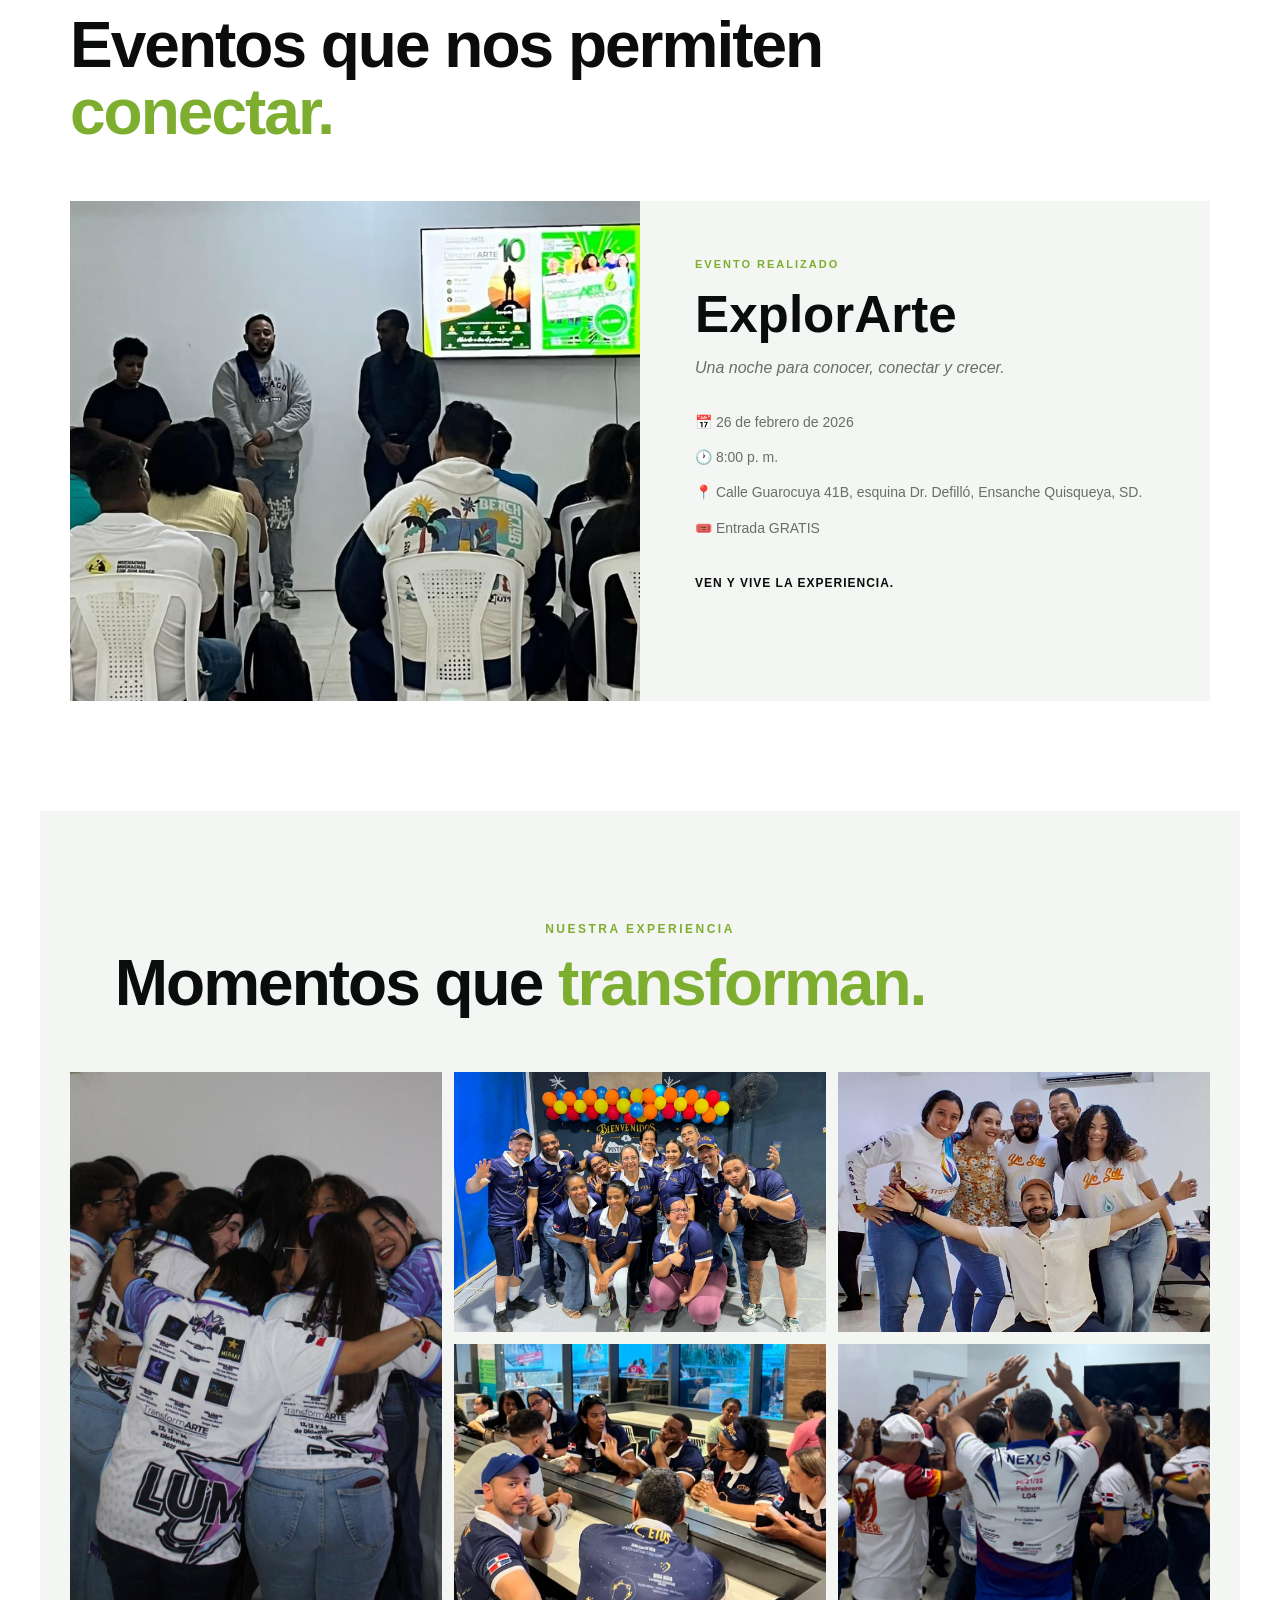
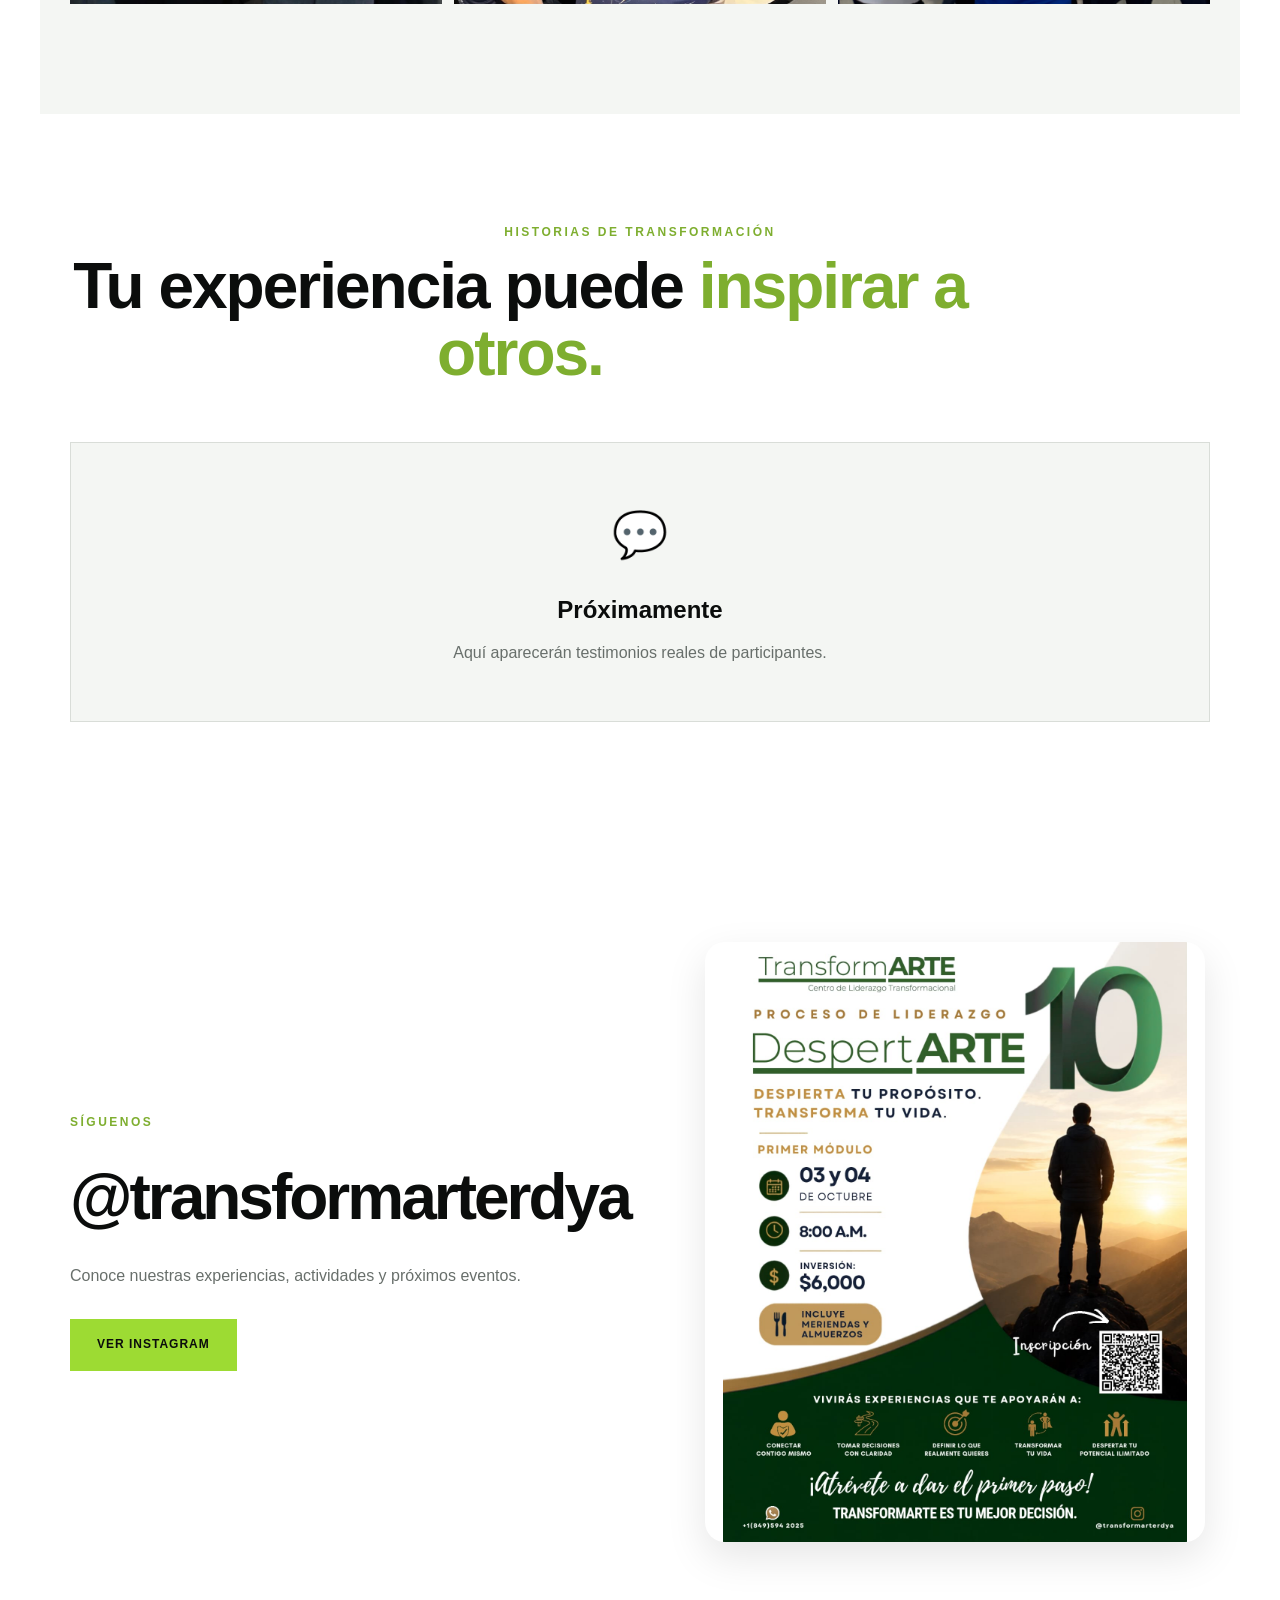
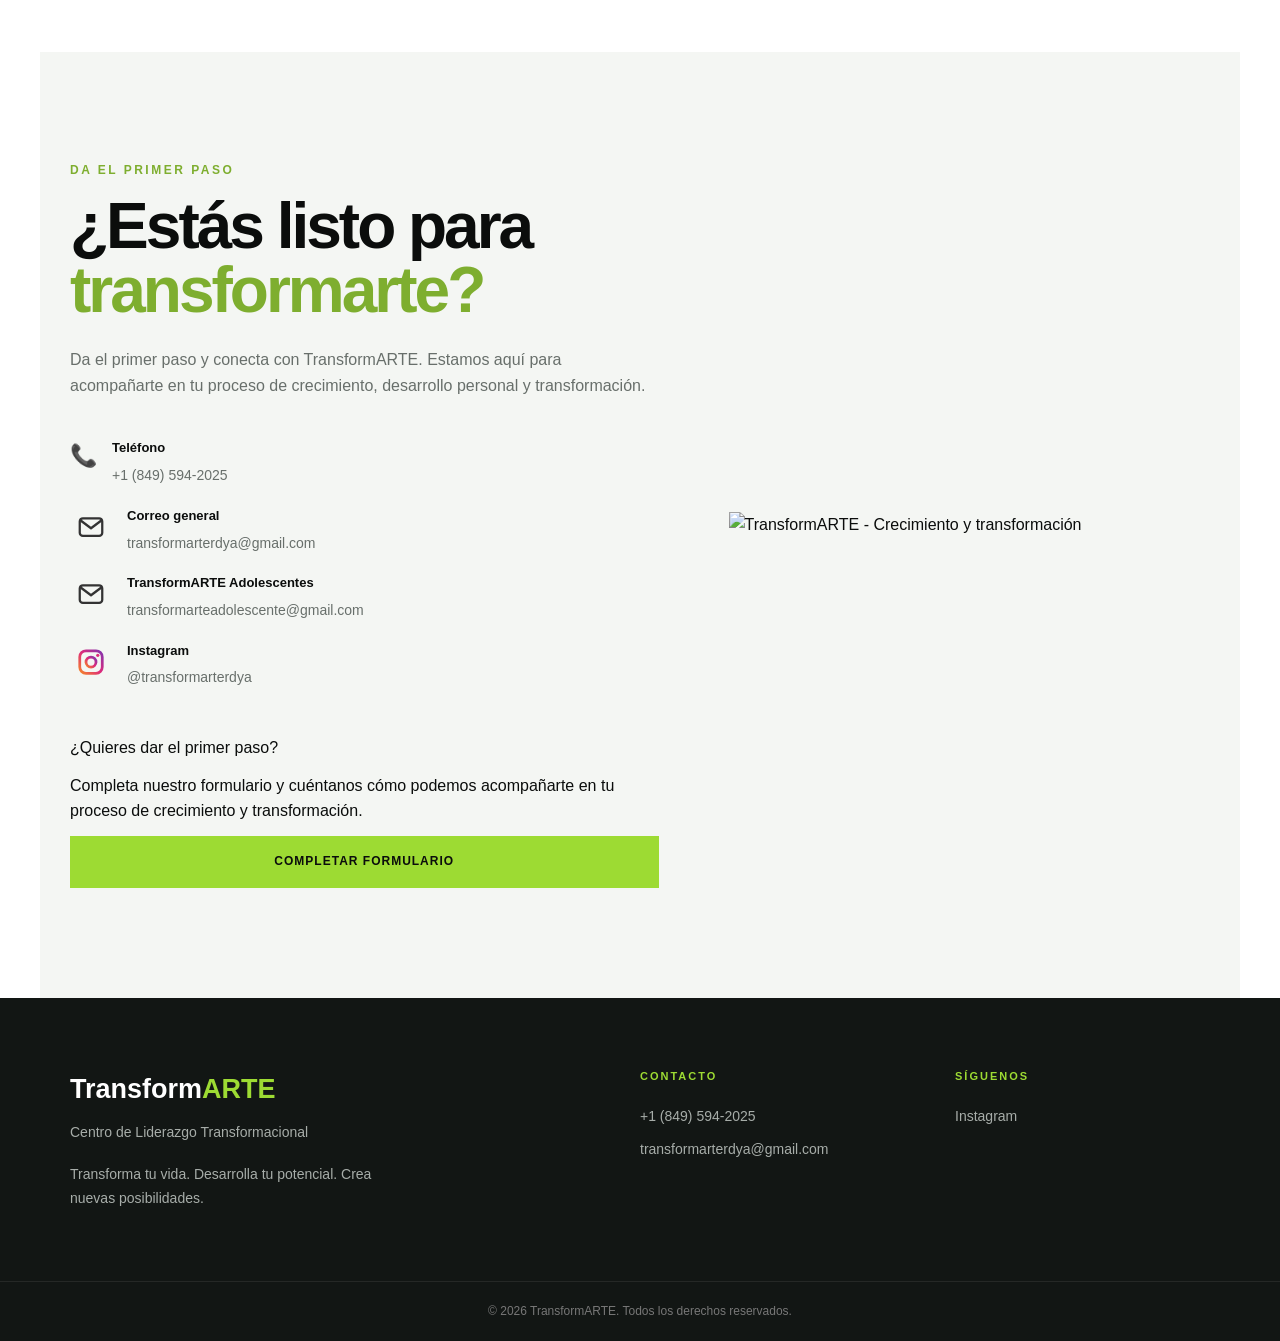
==== commit c503f2aa: "Add files via upload" ====
--- a/index.html
+++ b/index.html
@@ -1862,36 +1862,28 @@
 
 
 
-                <form class="contact-form">
-
-
-                    <input
-                        type="text"
-                        placeholder="Tu nombre"
-                        disabled>
-
-
-                    <input
-                        type="email"
-                        placeholder="Tu correo electrónico"
-                        disabled>
-
-
-                    <textarea
-                        placeholder="¿Cómo podemos apoyarte?"
-                        disabled></textarea>
-
-
-                    <button
-                        type="button"
-                        disabled>
-
-                        FORMULARIO PRÓXIMAMENTE
-
-                    </button>
-
-
-                </form>
+              <div class="contact-form">
+
+    <p class="contact-form-title">
+        ¿Quieres dar el primer paso?
+    </p>
+
+    <p class="contact-form-text">
+        Completa nuestro formulario y cuéntanos cómo podemos acompañarte
+        en tu proceso de crecimiento y transformación.
+    </p>
+
+    <a
+        href="https://docs.google.com/forms/d/e/1FAIpQLSf_5yRjOcjAm3_jYQEz1NTnzPituEp_nTg0UxqTE-EbQozTLQ/viewform?usp=sharing&ouid=111649277516728775384"
+        target="_blank"
+        rel="noopener noreferrer"
+        class="btn btn-primary contact-form-button">
+
+        COMPLETAR FORMULARIO
+
+    </a>
+
+</div>
 
 
             </div>
@@ -1900,16 +1892,13 @@
 
             <div class="contact-image">
 
-                <div class="image-placeholder">
-
-                    <span>
-                        📸
-                    </span>
-
-                    <p>
-                        Imagen de contacto
-                    </p>
-
+               <div class="contact-image">
+
+    <img
+        src="imagenes/contacto-transformarte.jpg"
+        alt="TransformARTE - Crecimiento y transformación">
+
+</div>
                 </div>
 
             </div>
--- a/style.css
+++ b/style.css
@@ -2075,4 +2075,19 @@
     width: 30px;
     height: 30px;
     display: block;
+}
+.contact-detail .form-icon {
+    display: flex;
+    align-items: center;
+    justify-content: center;
+    width: 42px;
+    height: 42px;
+    color: #16824b;
+    flex-shrink: 0;
+}
+
+.contact-detail .form-icon svg {
+    width: 30px;
+    height: 30px;
+    display: block;
 }
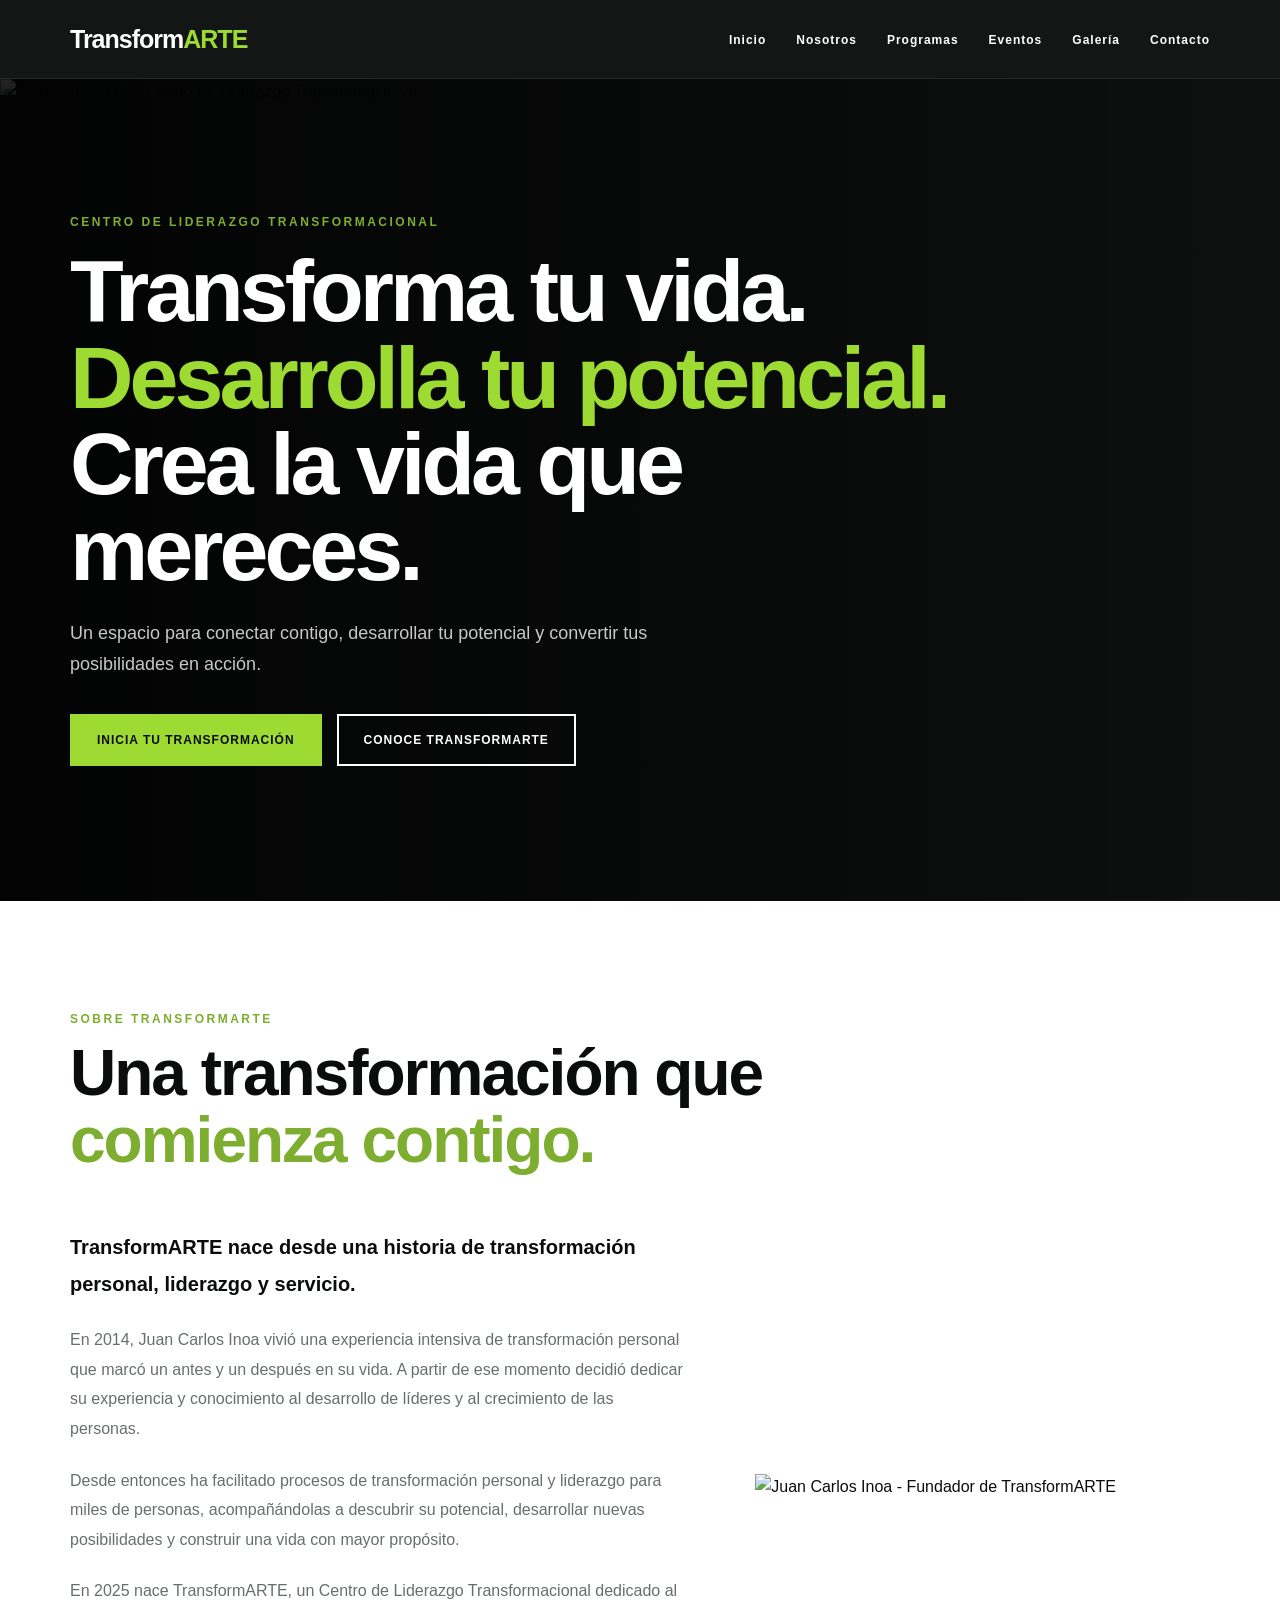
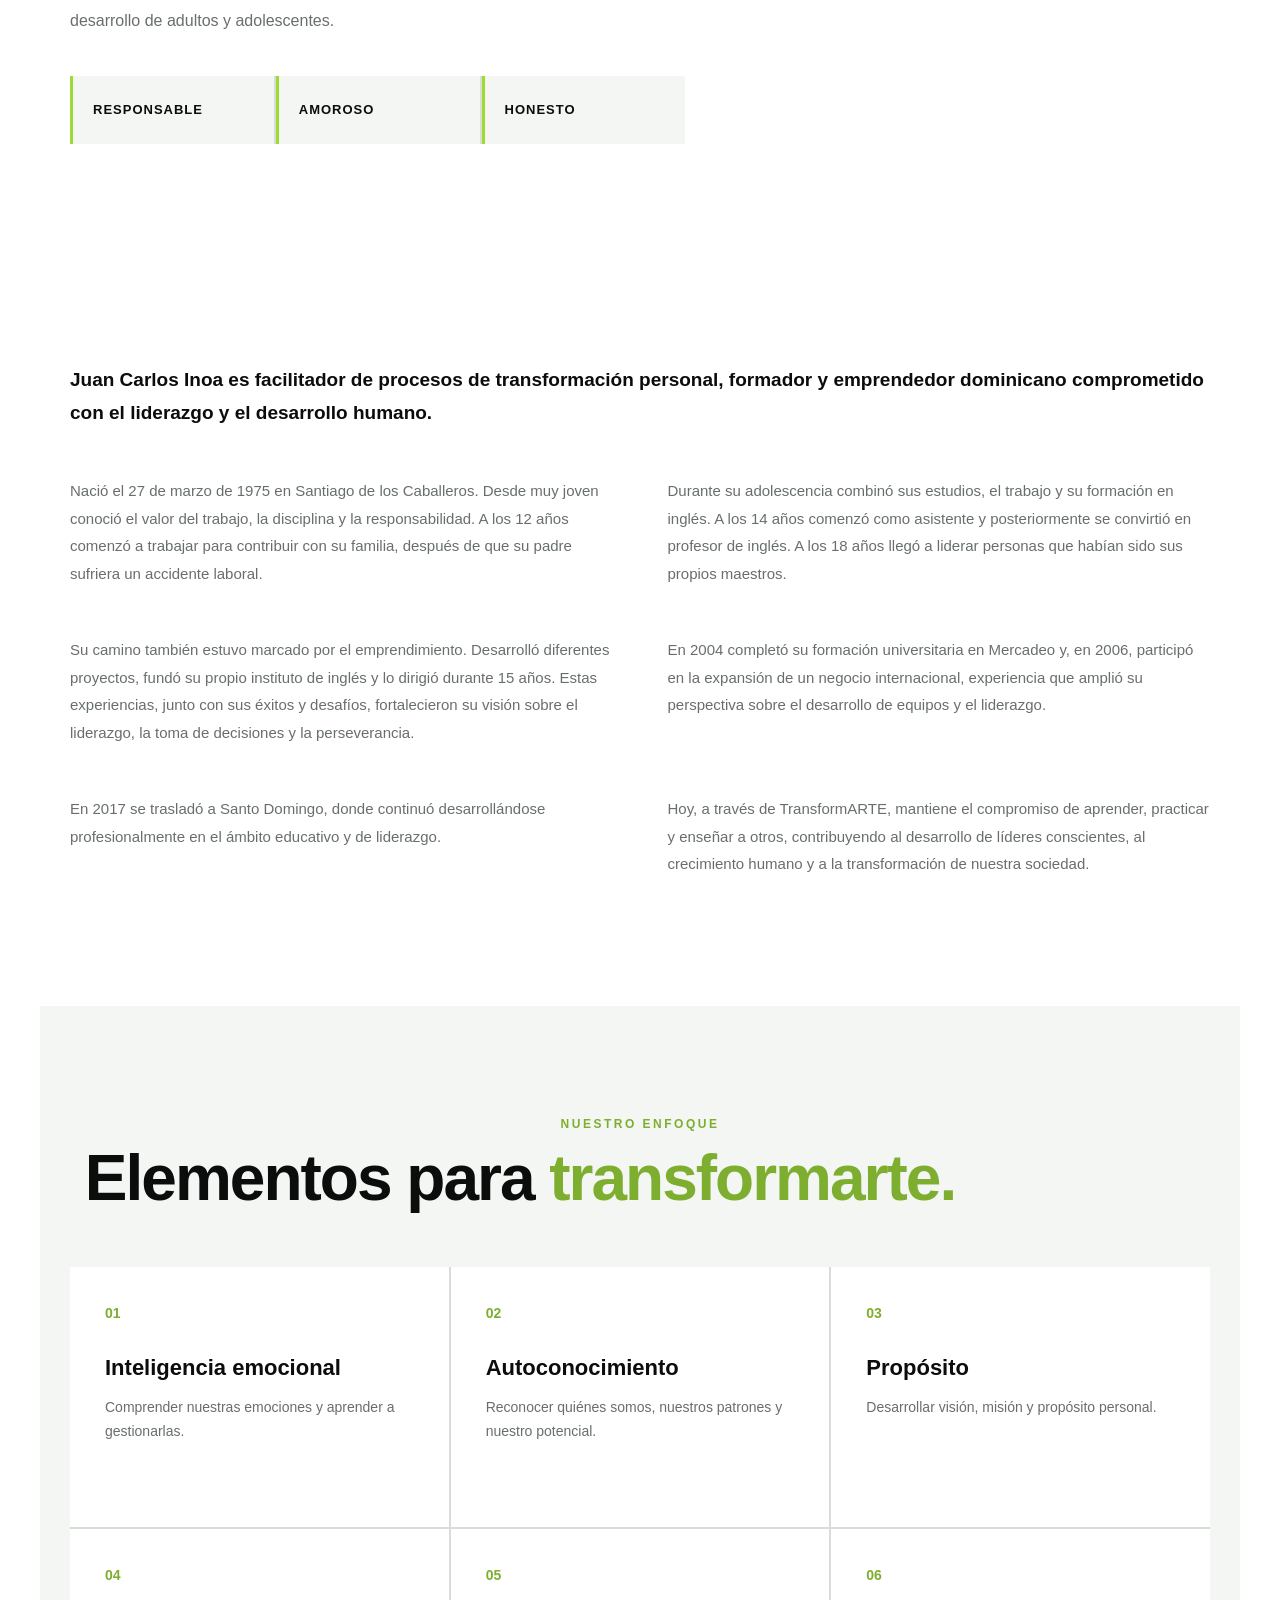
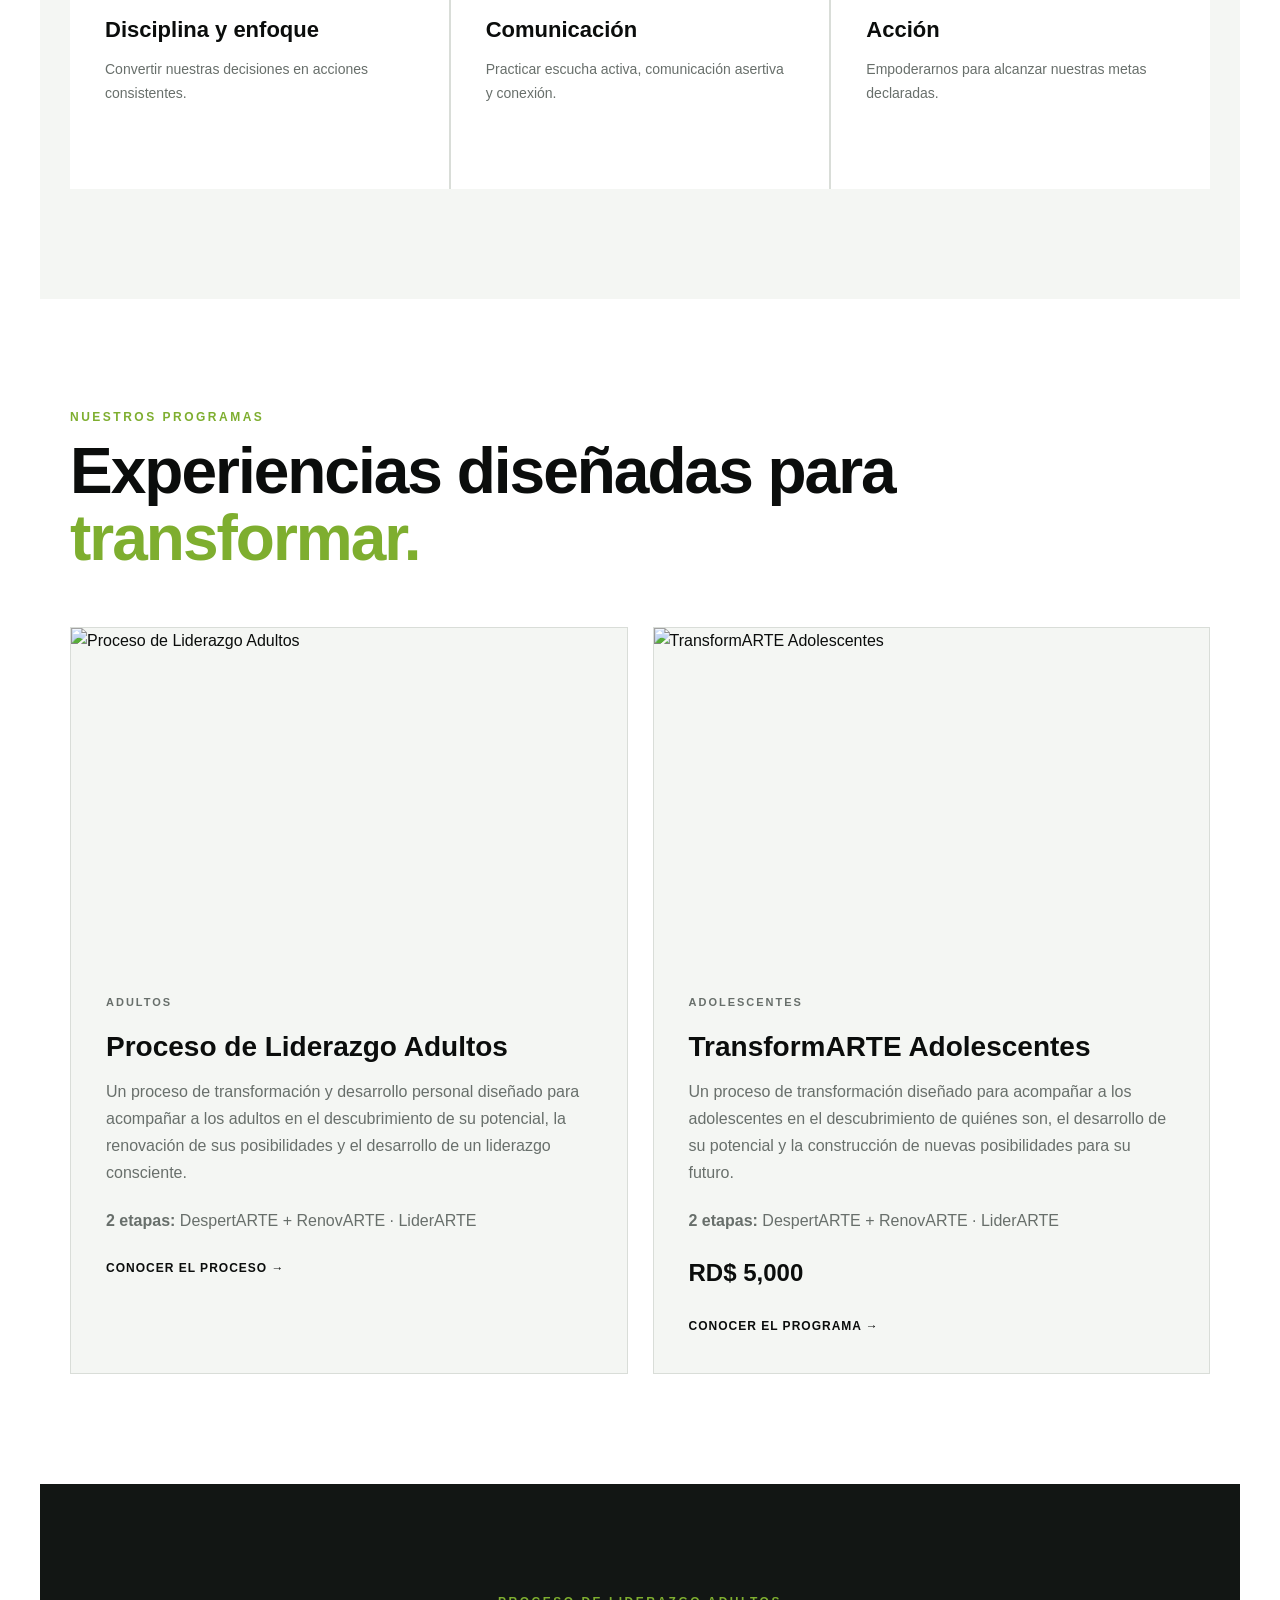
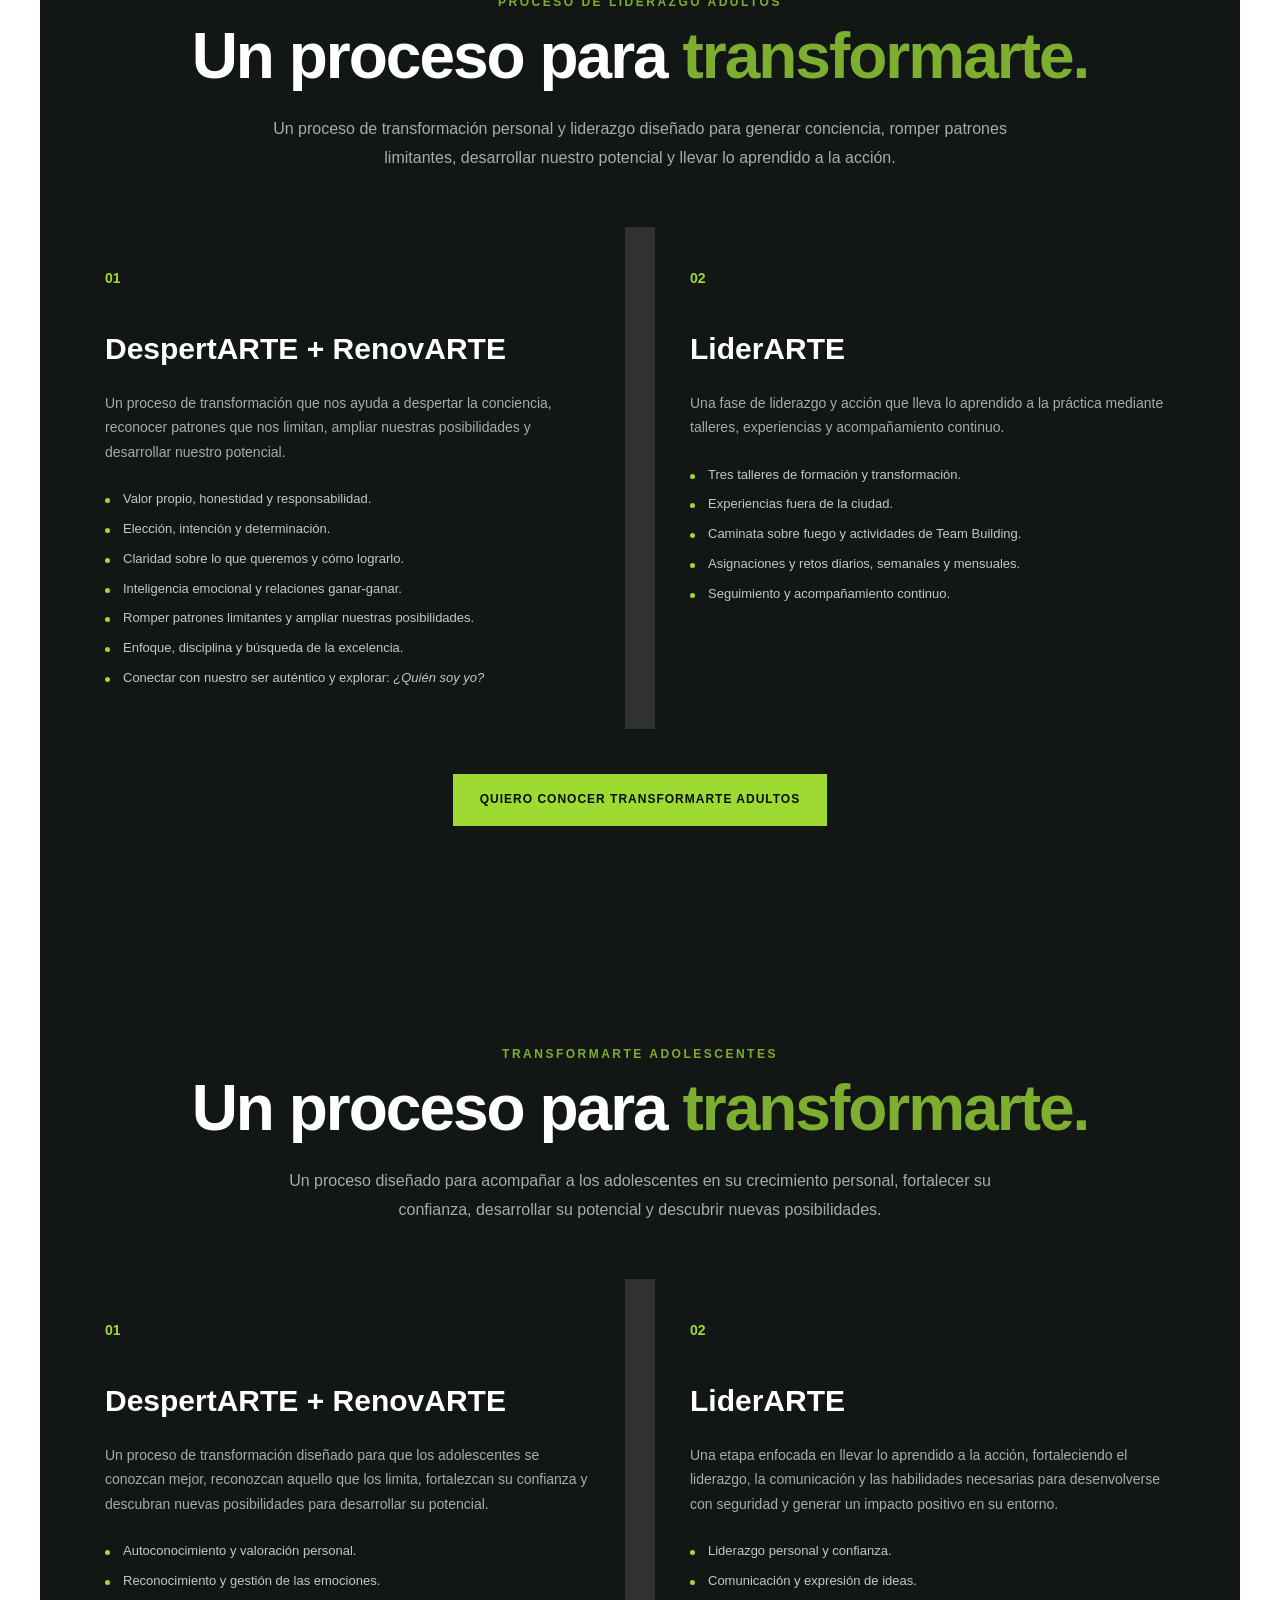
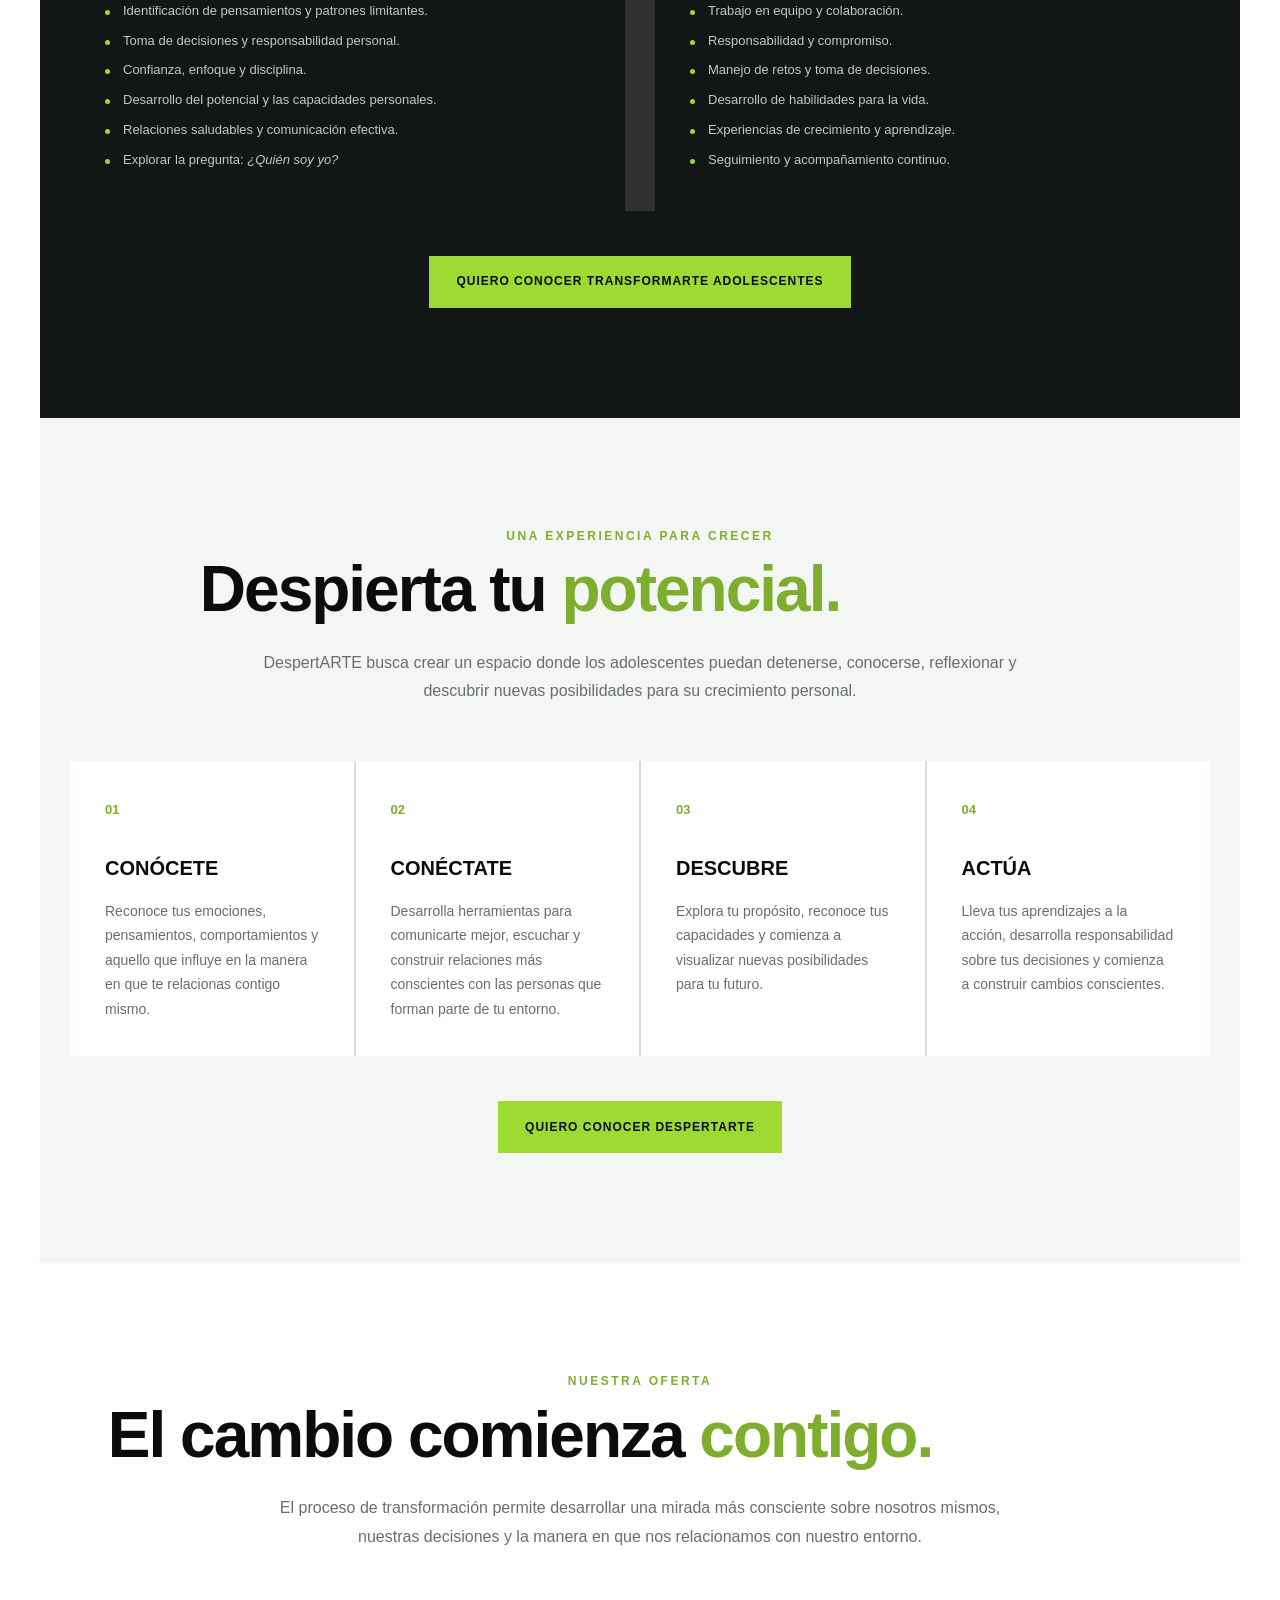
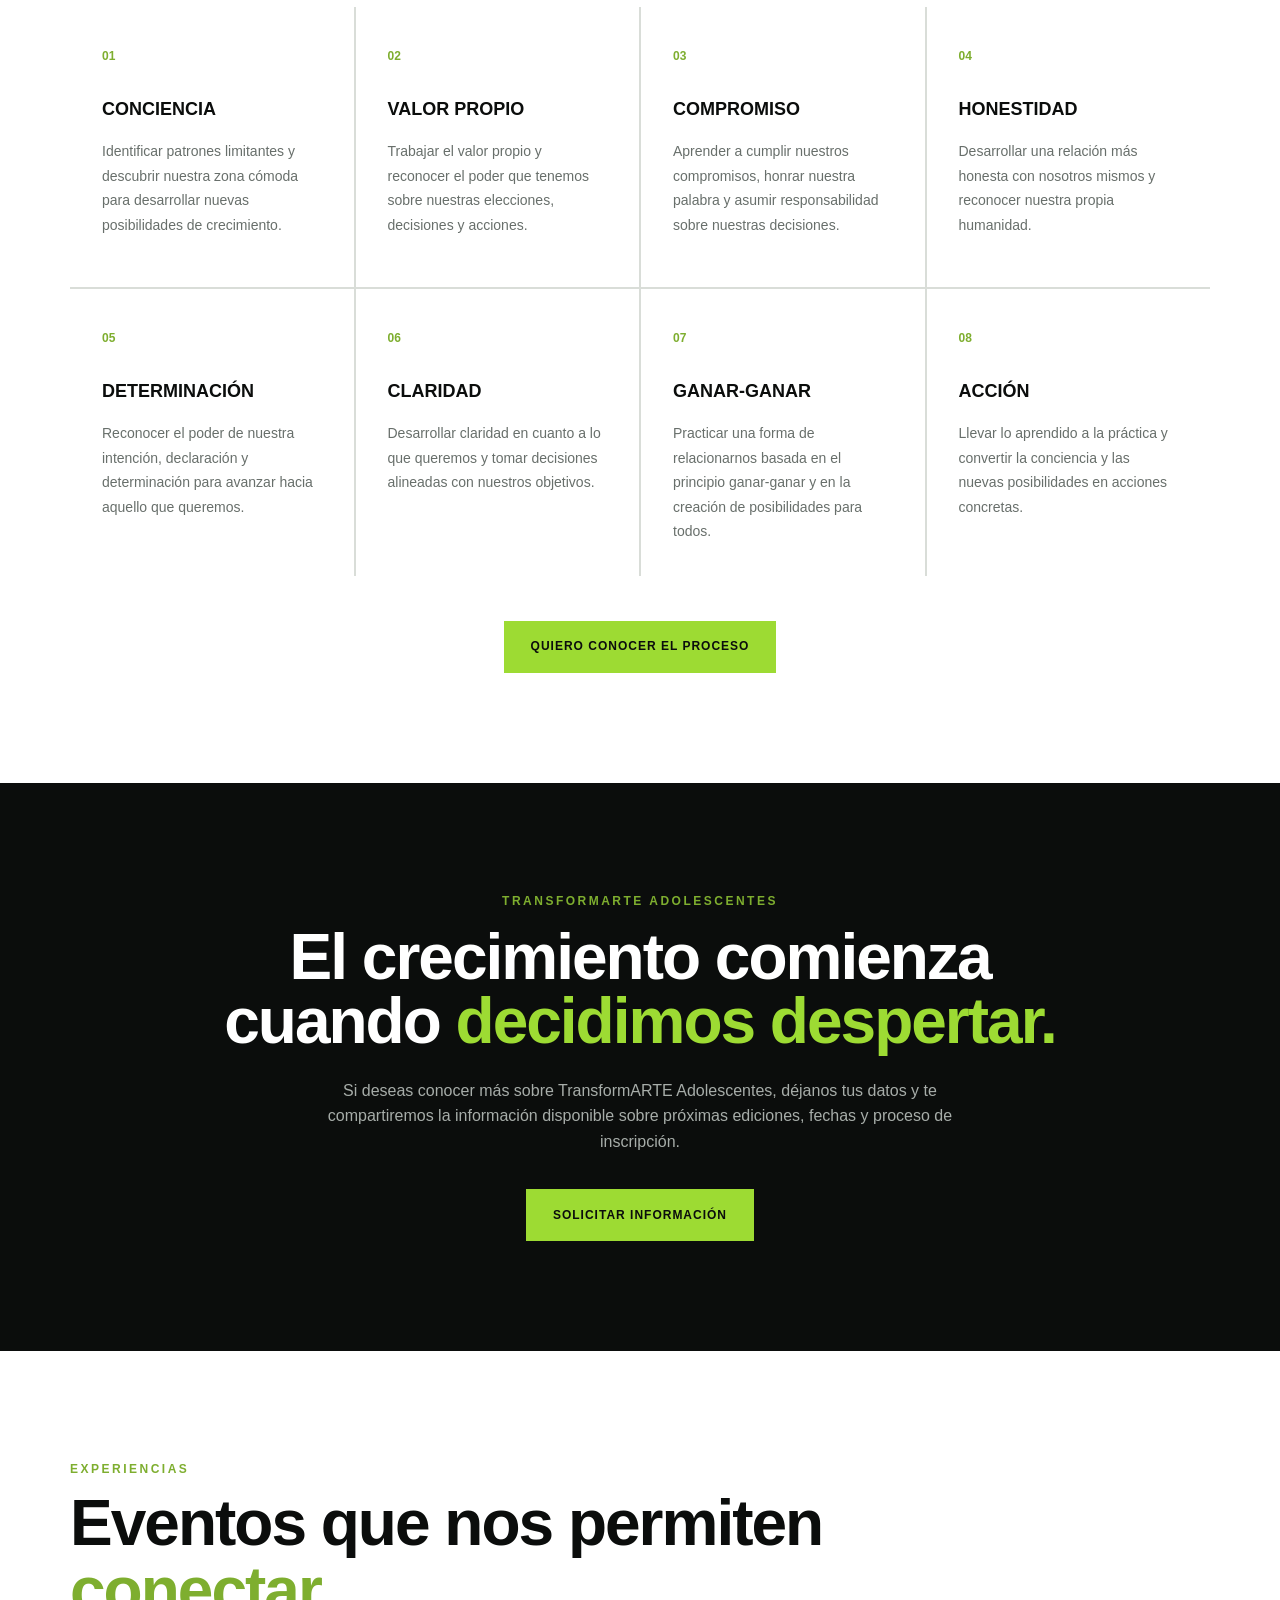
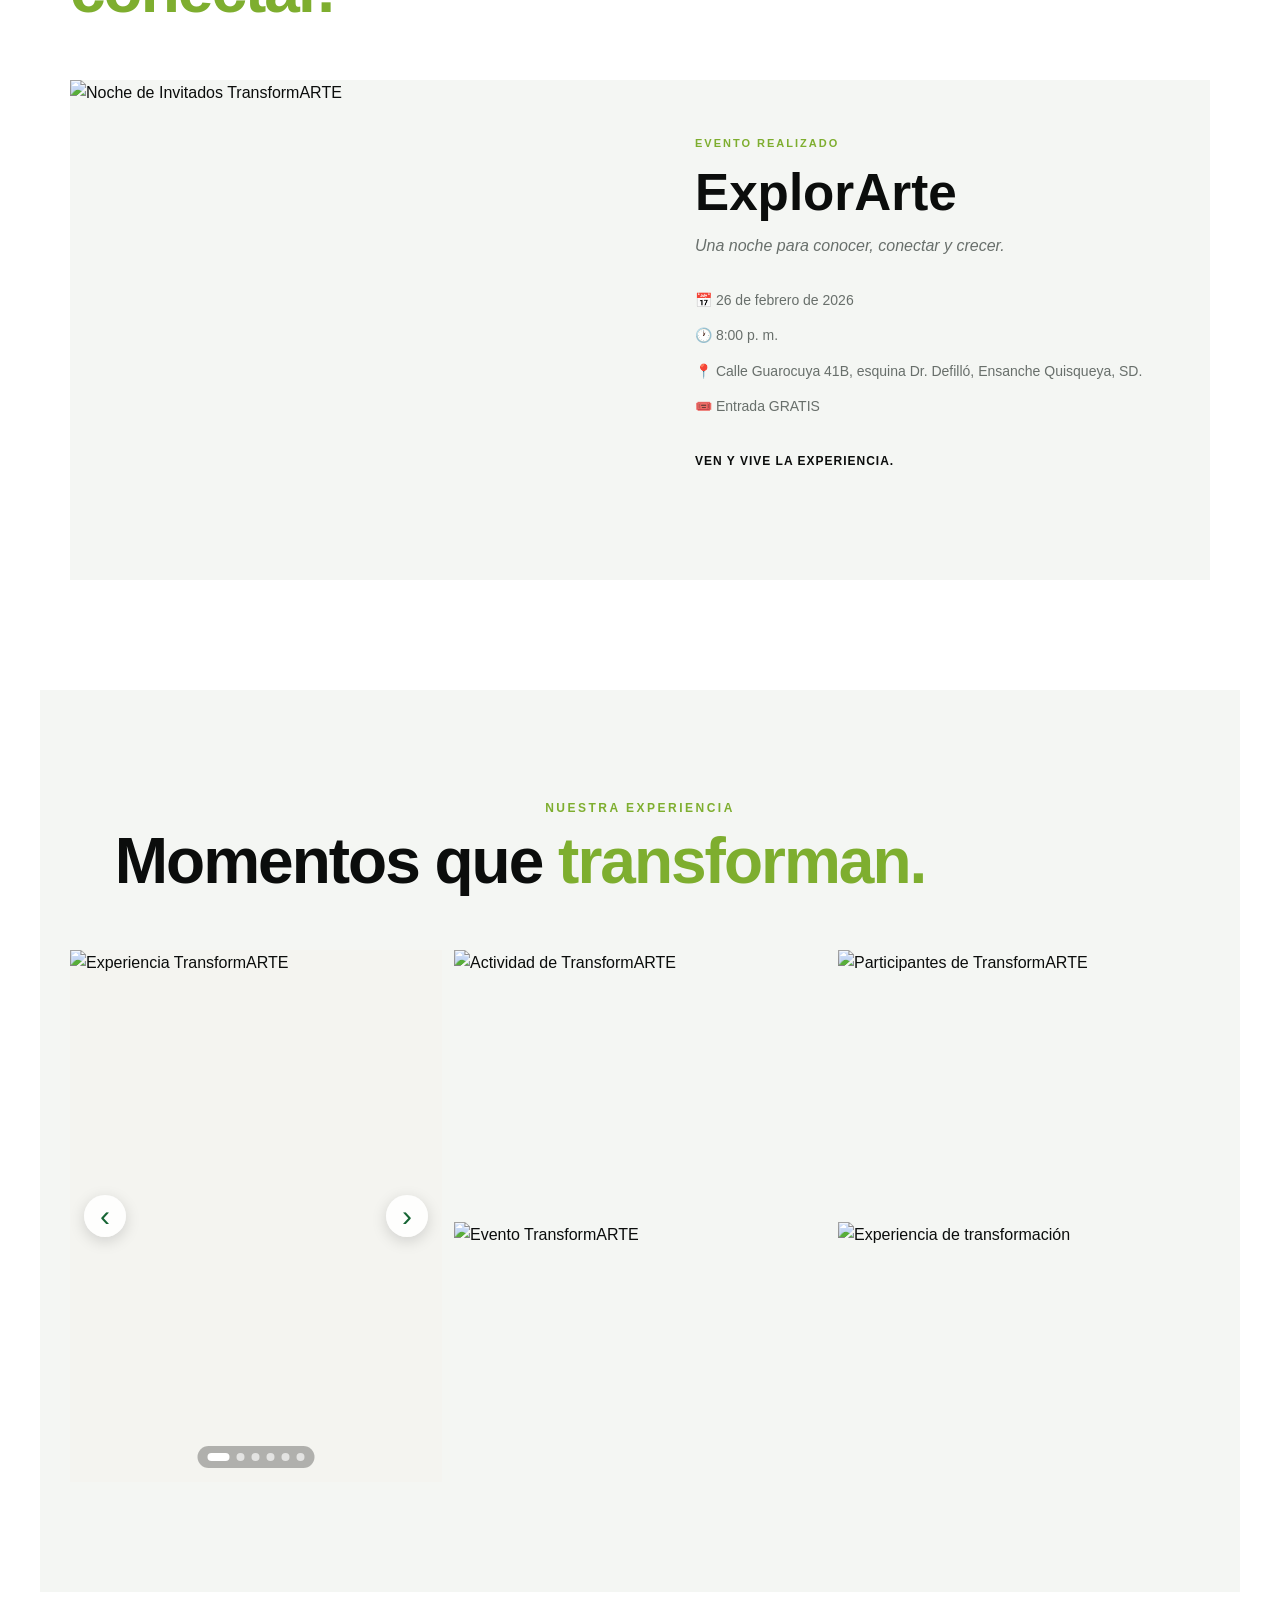
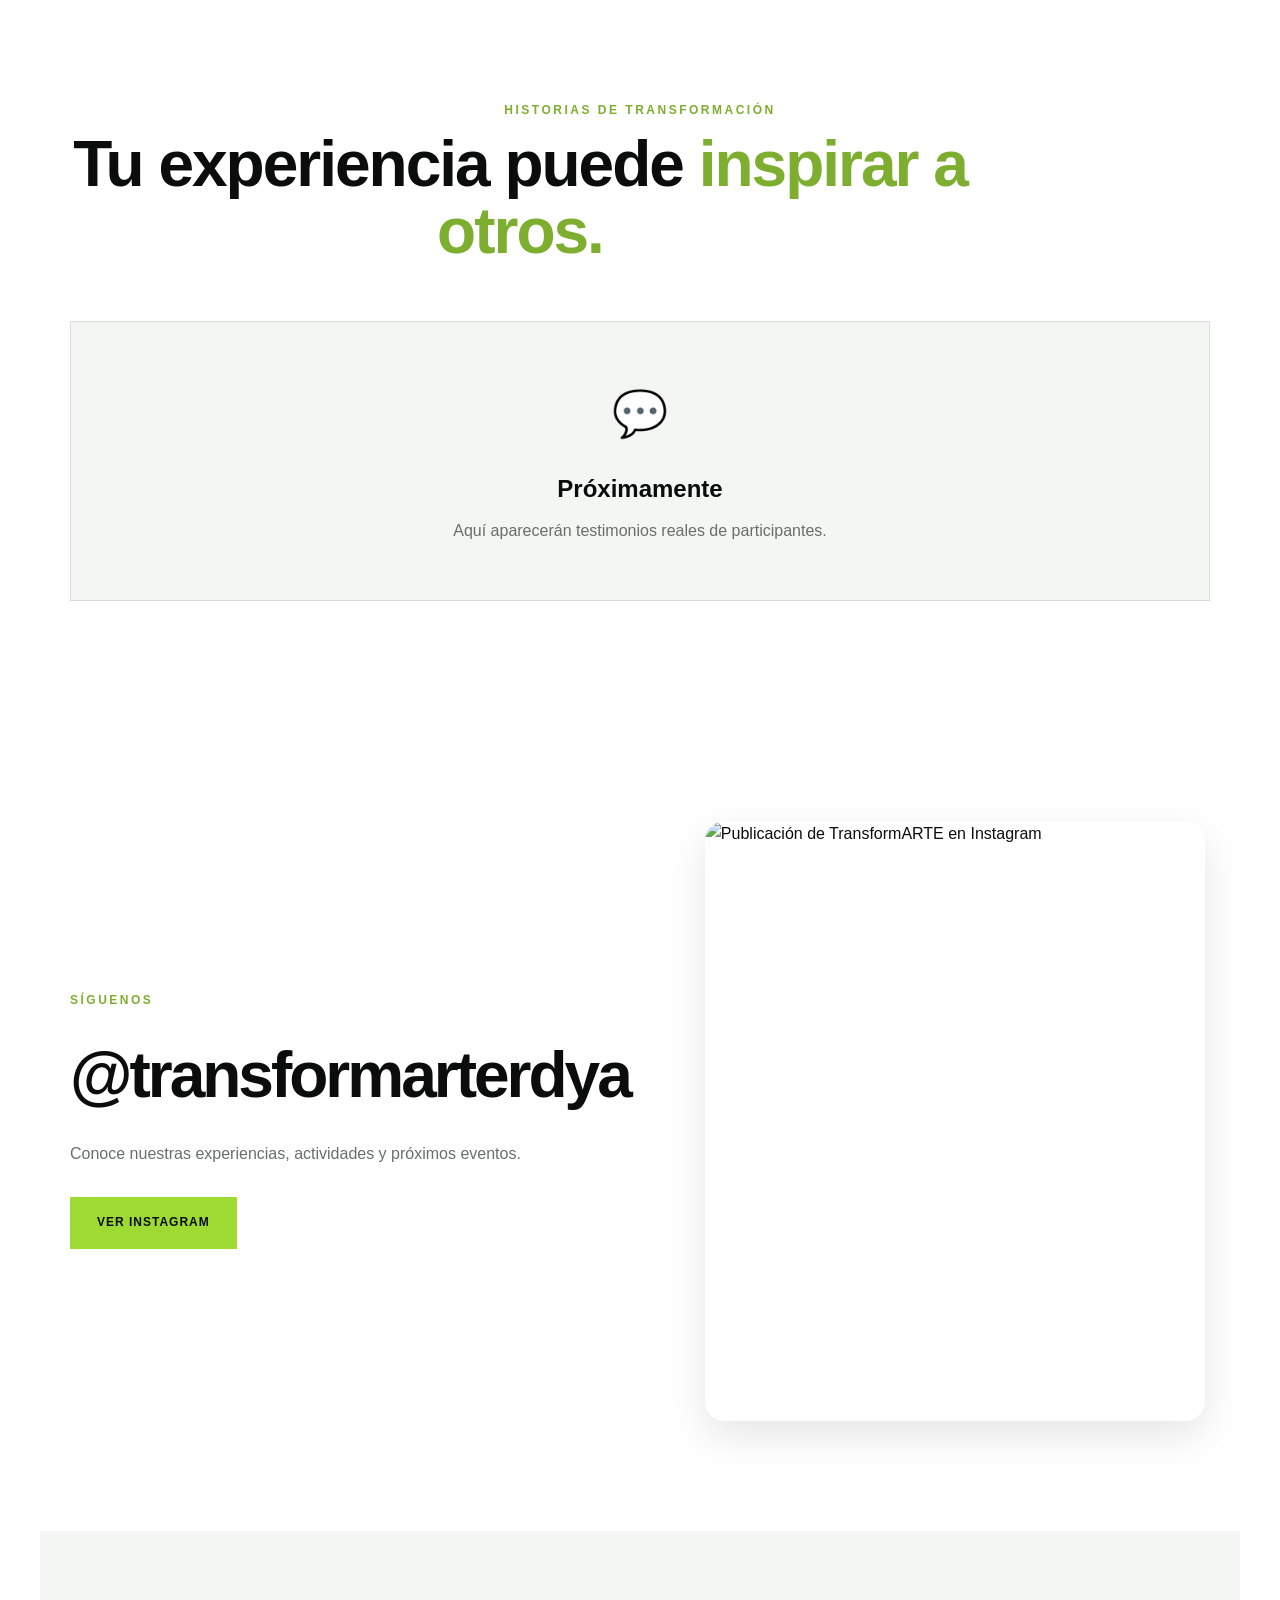
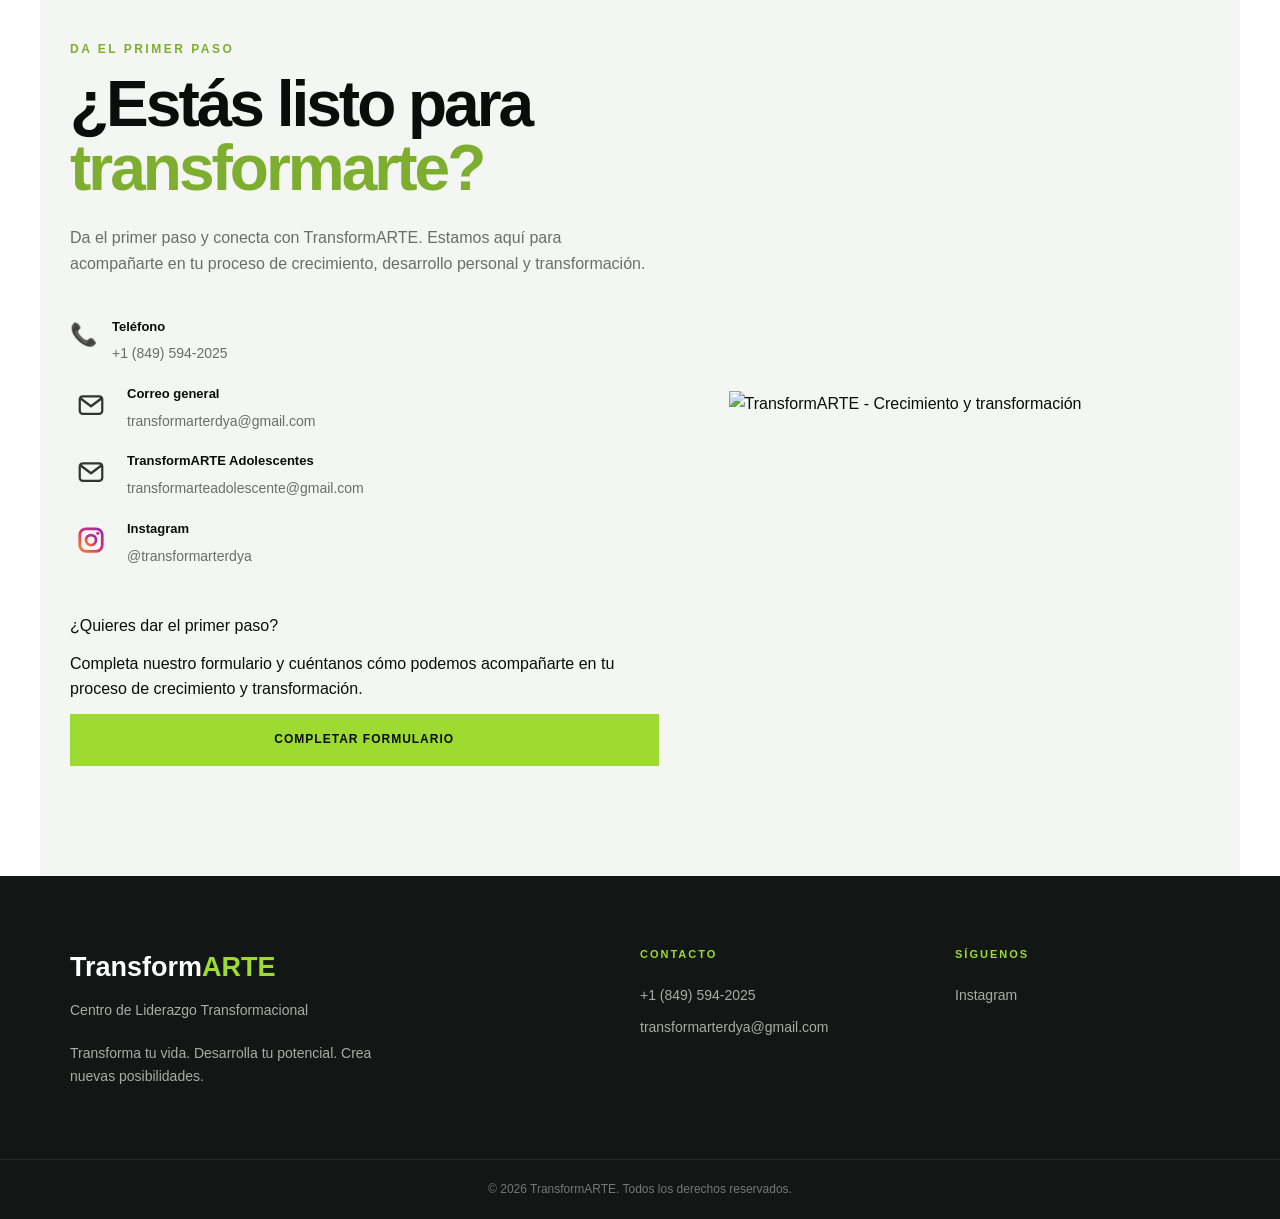
==== commit d5be4f0d: "Add files via upload" ====
--- a/index.html
+++ b/index.html
@@ -1501,13 +1501,117 @@
             <div class="gallery-grid">
 
 
-                <div class="gallery-item large">
-
-                    <img
-                        src="imagenes/experiencia-transformarte.jpg"
-                        alt="Experiencia TransformARTE">
-
-                </div>
+              <div class="gallery-item large gallery-carousel">
+                
+
+    <div class="gallery-carousel-track">
+
+         <div class="gallery-carousel-slide">
+            <img
+                src="imagenes/experiencia-transformarte.jpg"
+                alt="Experiencia TransformARTE">
+        </div>
+
+        <div class="gallery-carousel-slide">
+            <img
+                src="imagenes/biblioteca-0.jpg"
+                alt="Experiencia TransformARTE">
+        </div>
+
+        <div class="gallery-carousel-slide">
+            <img
+                src="imagenes/biblioteca-1.jpg"
+                alt="Noche de invitados TransformARTE">
+        </div>
+
+        <div class="gallery-carousel-slide">
+            <img
+                src="imagenes/biblioteca-2.jpg"
+                alt="Actividad TransformARTE">
+        </div>
+
+        <div class="gallery-carousel-slide">
+            <img
+                src="imagenes/biblioteca-3.jpg"
+                alt="Participantes TransformARTE">
+        </div>
+
+        <div class="gallery-carousel-slide">
+            <img
+                src="imagenes/biblioteca-4.jpg"
+                alt="Evento TransformARTE">
+        </div>
+
+        <div class="gallery-carousel-slide">
+            <img
+                src="imagenes/experiencia-transformacion.jpg"
+                alt="Experiencia de transformación">
+        </div>
+
+    </div>
+
+
+    <button
+        type="button"
+        class="gallery-carousel-prev"
+        aria-label="Imagen anterior">
+
+        ‹
+
+    </button>
+
+
+    <button
+        type="button"
+        class="gallery-carousel-next"
+        aria-label="Imagen siguiente">
+
+        ›
+
+    </button>
+
+
+    <div class="gallery-carousel-dots">
+
+        <button
+            type="button"
+            class="gallery-carousel-dot active"
+            aria-label="Ver imagen 1">
+        </button>
+
+        <button
+            type="button"
+            class="gallery-carousel-dot"
+            aria-label="Ver imagen 2">
+        </button>
+
+        <button
+            type="button"
+            class="gallery-carousel-dot"
+            aria-label="Ver imagen 3">
+        </button>
+
+        <button
+            type="button"
+            class="gallery-carousel-dot"
+            aria-label="Ver imagen 4">
+        </button>
+
+        <button
+            type="button"
+            class="gallery-carousel-dot"
+            aria-label="Ver imagen 5">
+        </button>
+
+        <button
+            type="button"
+            class="gallery-carousel-dot"
+            aria-label="Ver imagen 6">
+        </button>
+
+    </div>
+
+</div>
                 <div class="gallery-item">
 
                     <img
--- a/style.css
+++ b/style.css
@@ -2090,4 +2090,156 @@
     width: 30px;
     height: 30px;
     display: block;
+}/* =====================================================
+   CARRUSEL - CUADRO PRINCIPAL DE GALERÍA
+===================================================== */
+
+.gallery-carousel {
+    position: relative;
+    overflow: hidden;
+}
+
+.gallery-carousel-track {
+    display: flex;
+    width: 100%;
+    height: 100%;
+    transition: transform 0.45s ease;
+}
+
+.gallery-carousel-slide {
+    min-width: 100%;
+    width: 100%;
+    height: 100%;
+    flex-shrink: 0;
+}
+
+.gallery-carousel-slide img {
+    display: block;
+    width: 100%;
+    height: 100%;
+    object-fit: contain;
+    object-position: center;
+    background: #f4f4f0;
+}
+
+
+/* =====================================================
+   FLECHAS
+===================================================== */
+
+.gallery-carousel-prev,
+.gallery-carousel-next {
+    position: absolute;
+
+    top: 50%;
+    transform: translateY(-50%);
+
+    width: 42px;
+    height: 42px;
+
+    border: none;
+    border-radius: 50%;
+
+    background: rgba(255, 255, 255, 0.88);
+    color: #166534;
+
+    font-size: 30px;
+    line-height: 1;
+
+    display: flex;
+    align-items: center;
+    justify-content: center;
+
+    cursor: pointer;
+
+    z-index: 5;
+
+    box-shadow: 0 4px 15px rgba(0, 0, 0, 0.15);
+
+    transition: all 0.25s ease;
+}
+
+.gallery-carousel-prev {
+    left: 14px;
+}
+
+.gallery-carousel-next {
+    right: 14px;
+}
+
+.gallery-carousel-prev:hover,
+.gallery-carousel-next:hover {
+    background: #166534;
+    color: #ffffff;
+}
+
+
+/* =====================================================
+   INDICADORES
+===================================================== */
+
+.gallery-carousel-dots {
+    position: absolute;
+
+    bottom: 14px;
+    left: 50%;
+
+    transform: translateX(-50%);
+
+    display: flex;
+    gap: 7px;
+
+    padding: 7px 10px;
+
+    border-radius: 20px;
+
+    background: rgba(0, 0, 0, 0.28);
+
+    z-index: 5;
+}
+
+.gallery-carousel-dot {
+    width: 8px;
+    height: 8px;
+
+    padding: 0;
+
+    border: none;
+    border-radius: 50%;
+
+    background: rgba(255, 255, 255, 0.65);
+
+    cursor: pointer;
+
+    transition: all 0.25s ease;
+}
+
+.gallery-carousel-dot.active {
+    width: 22px;
+    border-radius: 10px;
+    background: #ffffff;
+}
+
+
+/* =====================================================
+   MOBILE
+===================================================== */
+
+@media (max-width: 768px) {
+
+    .gallery-carousel-prev,
+    .gallery-carousel-next {
+        width: 36px;
+        height: 36px;
+        font-size: 26px;
+    }
+
+    .gallery-carousel-prev {
+        left: 8px;
+    }
+
+    .gallery-carousel-next {
+        right: 8px;
+    }
+
 }
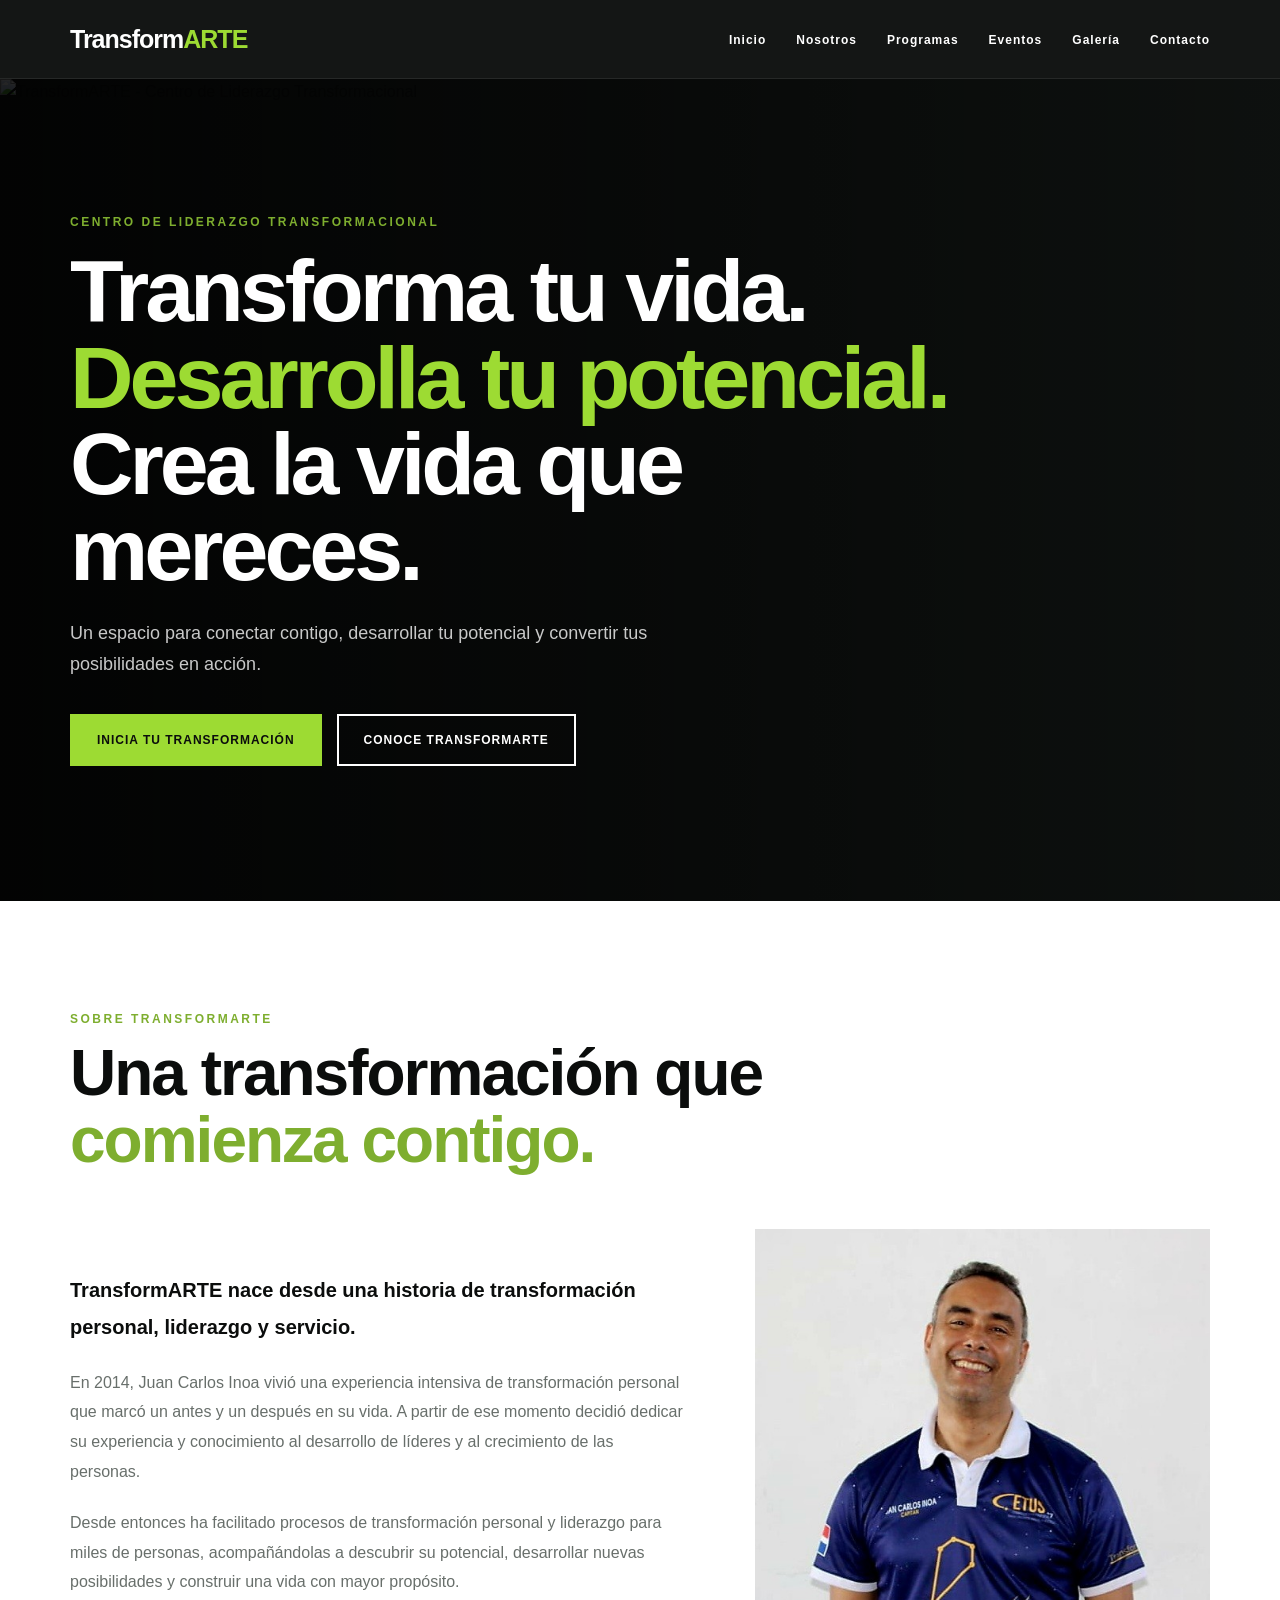
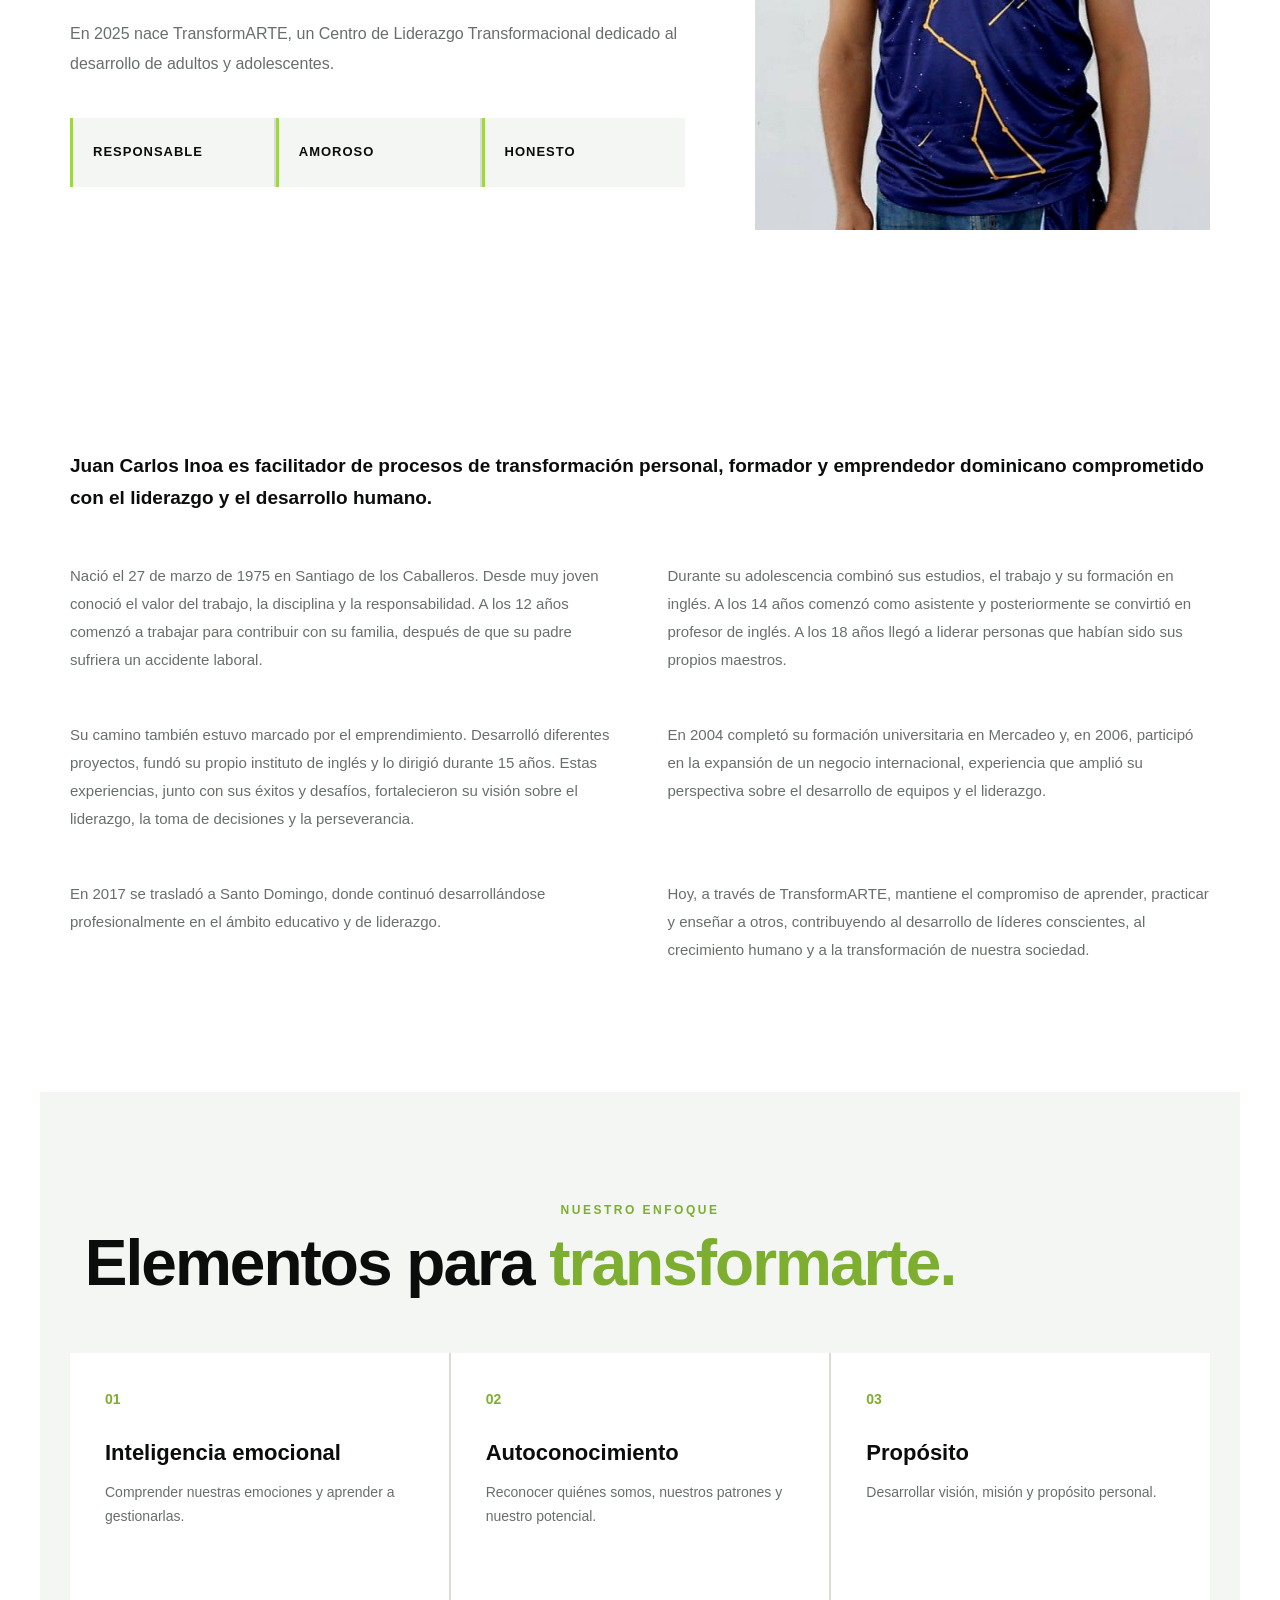
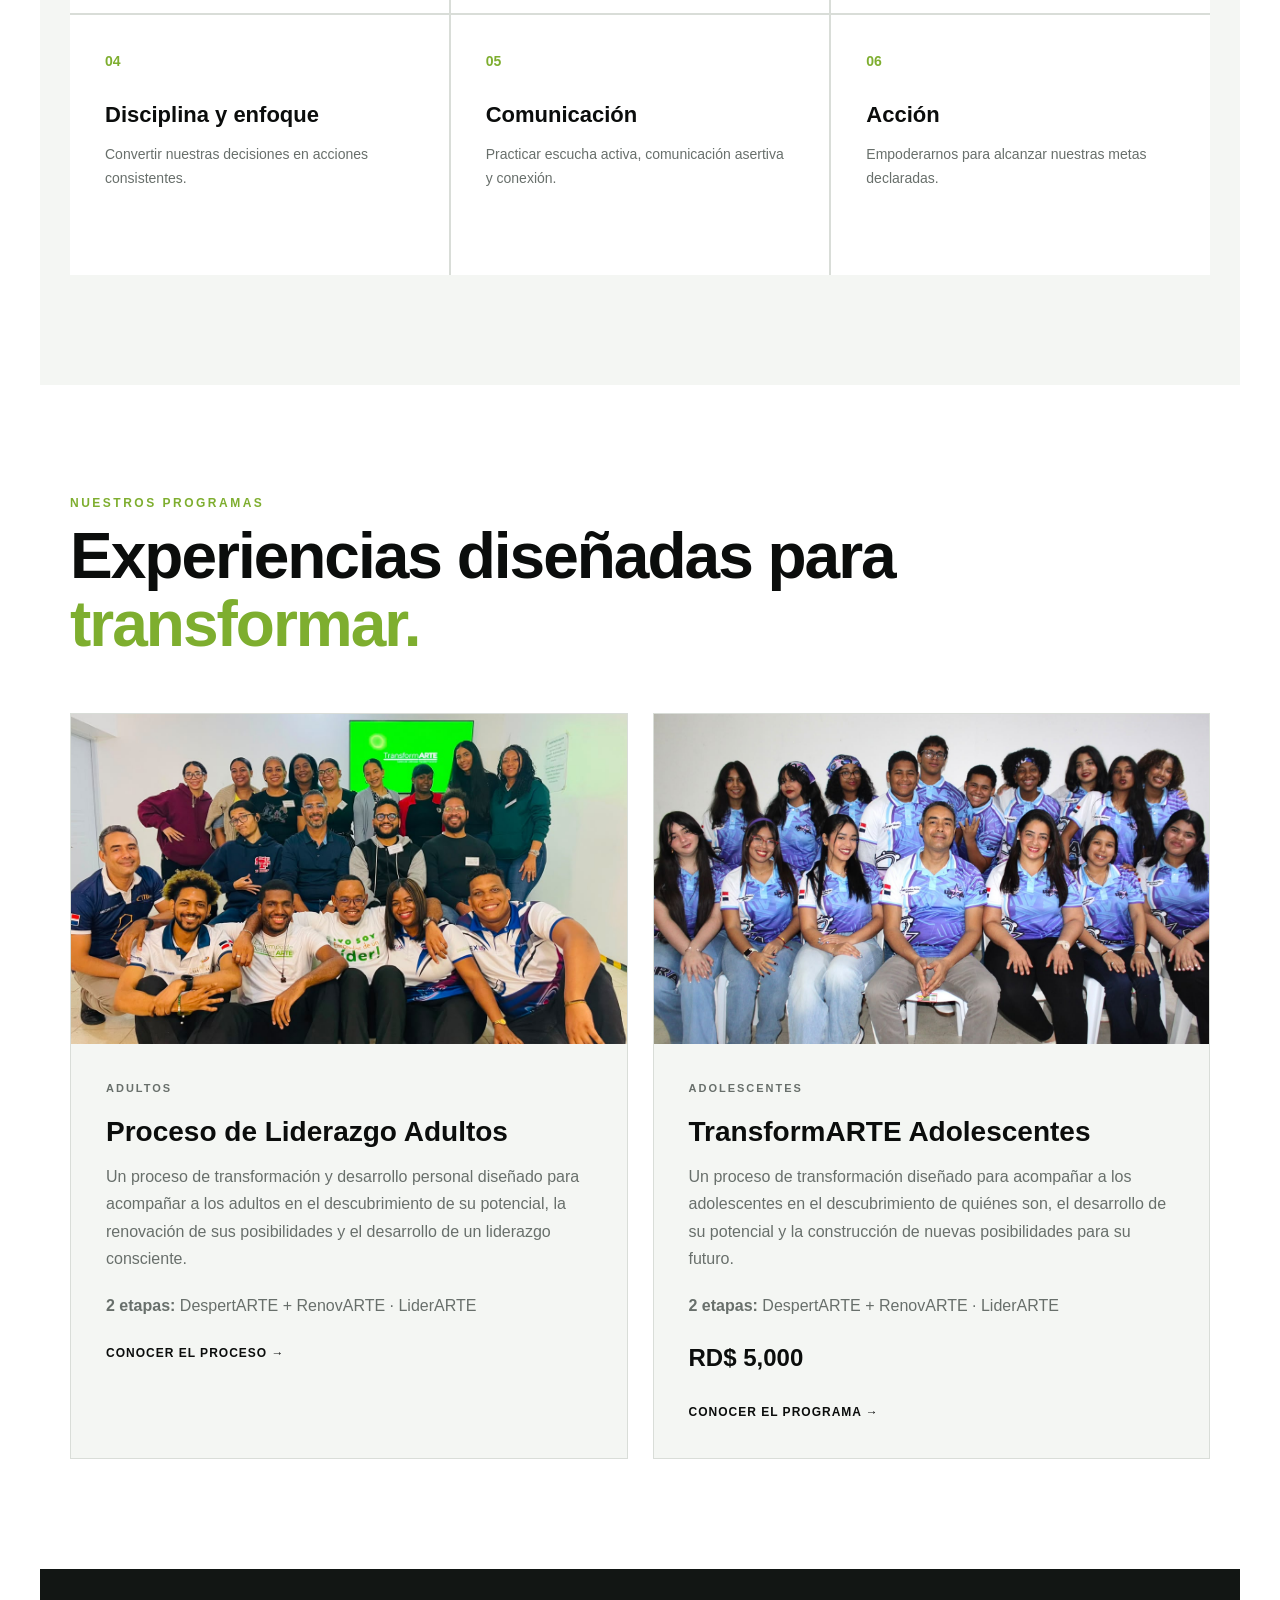
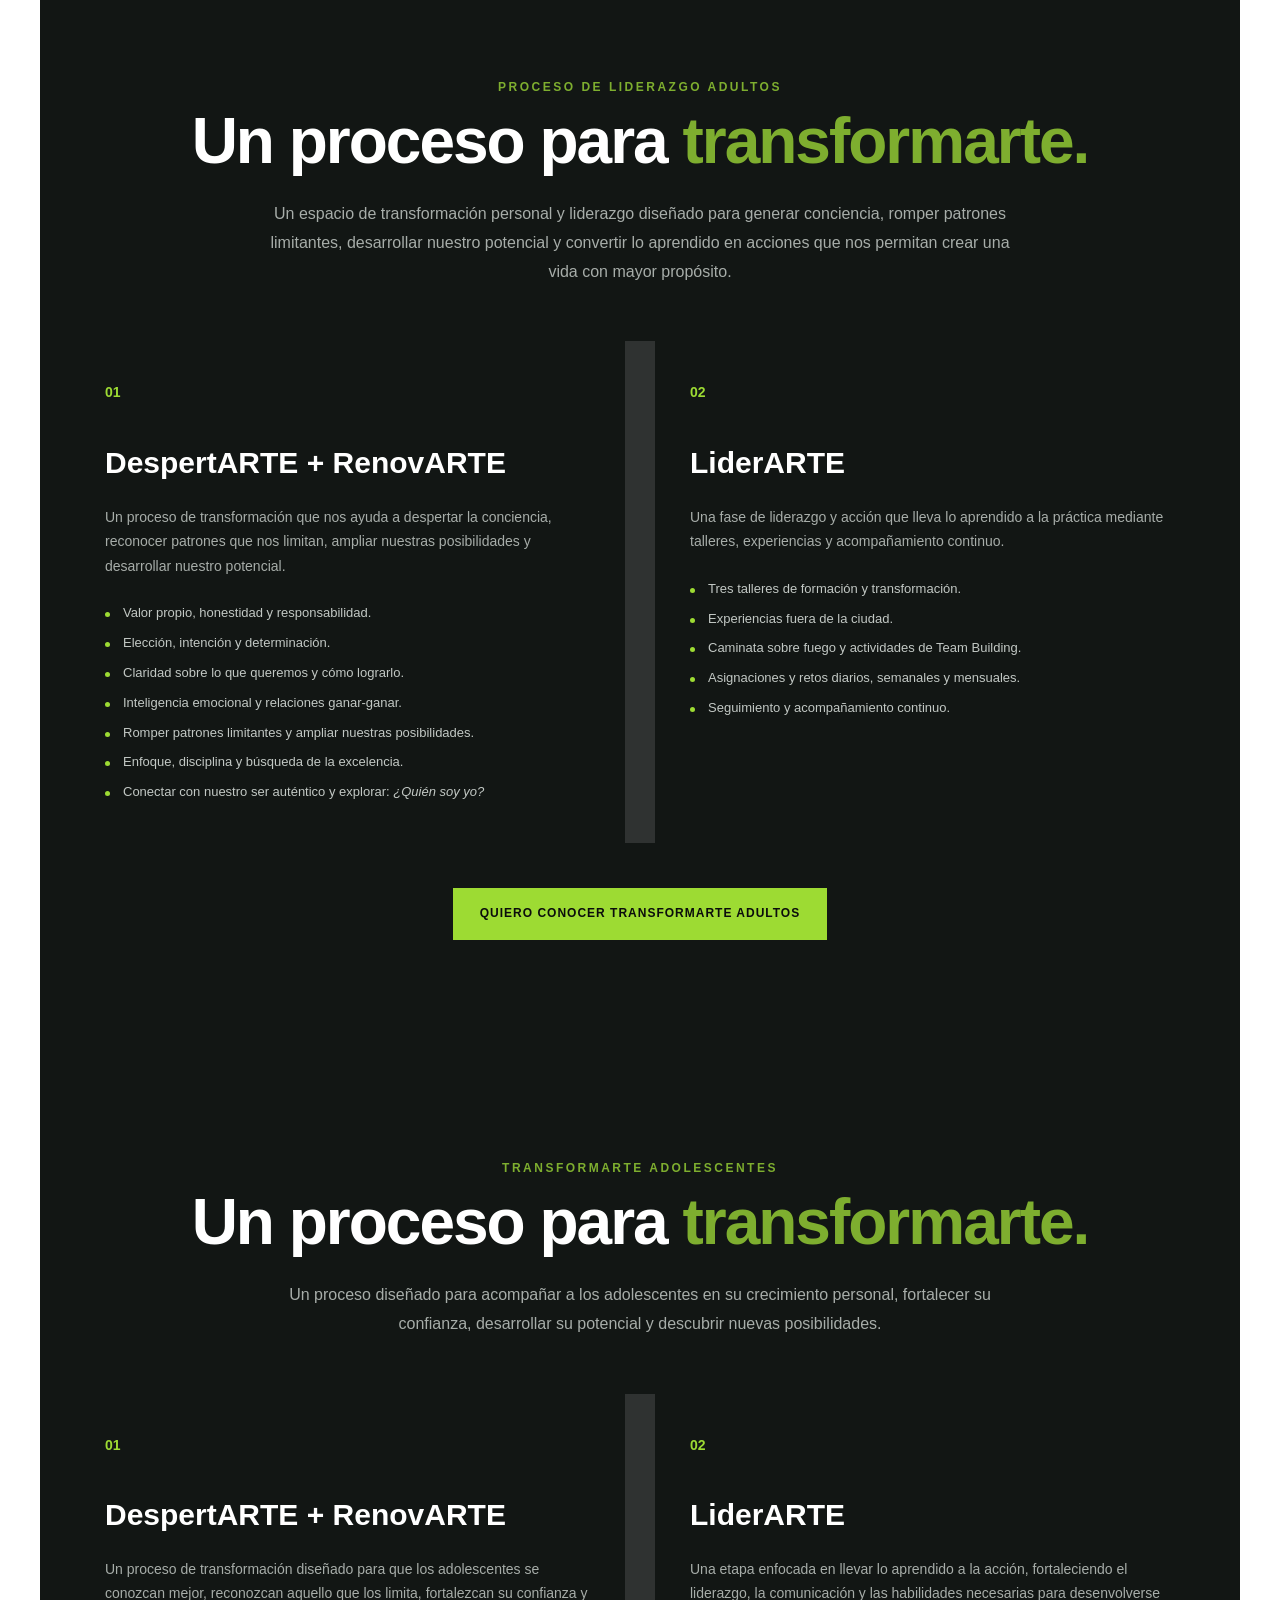
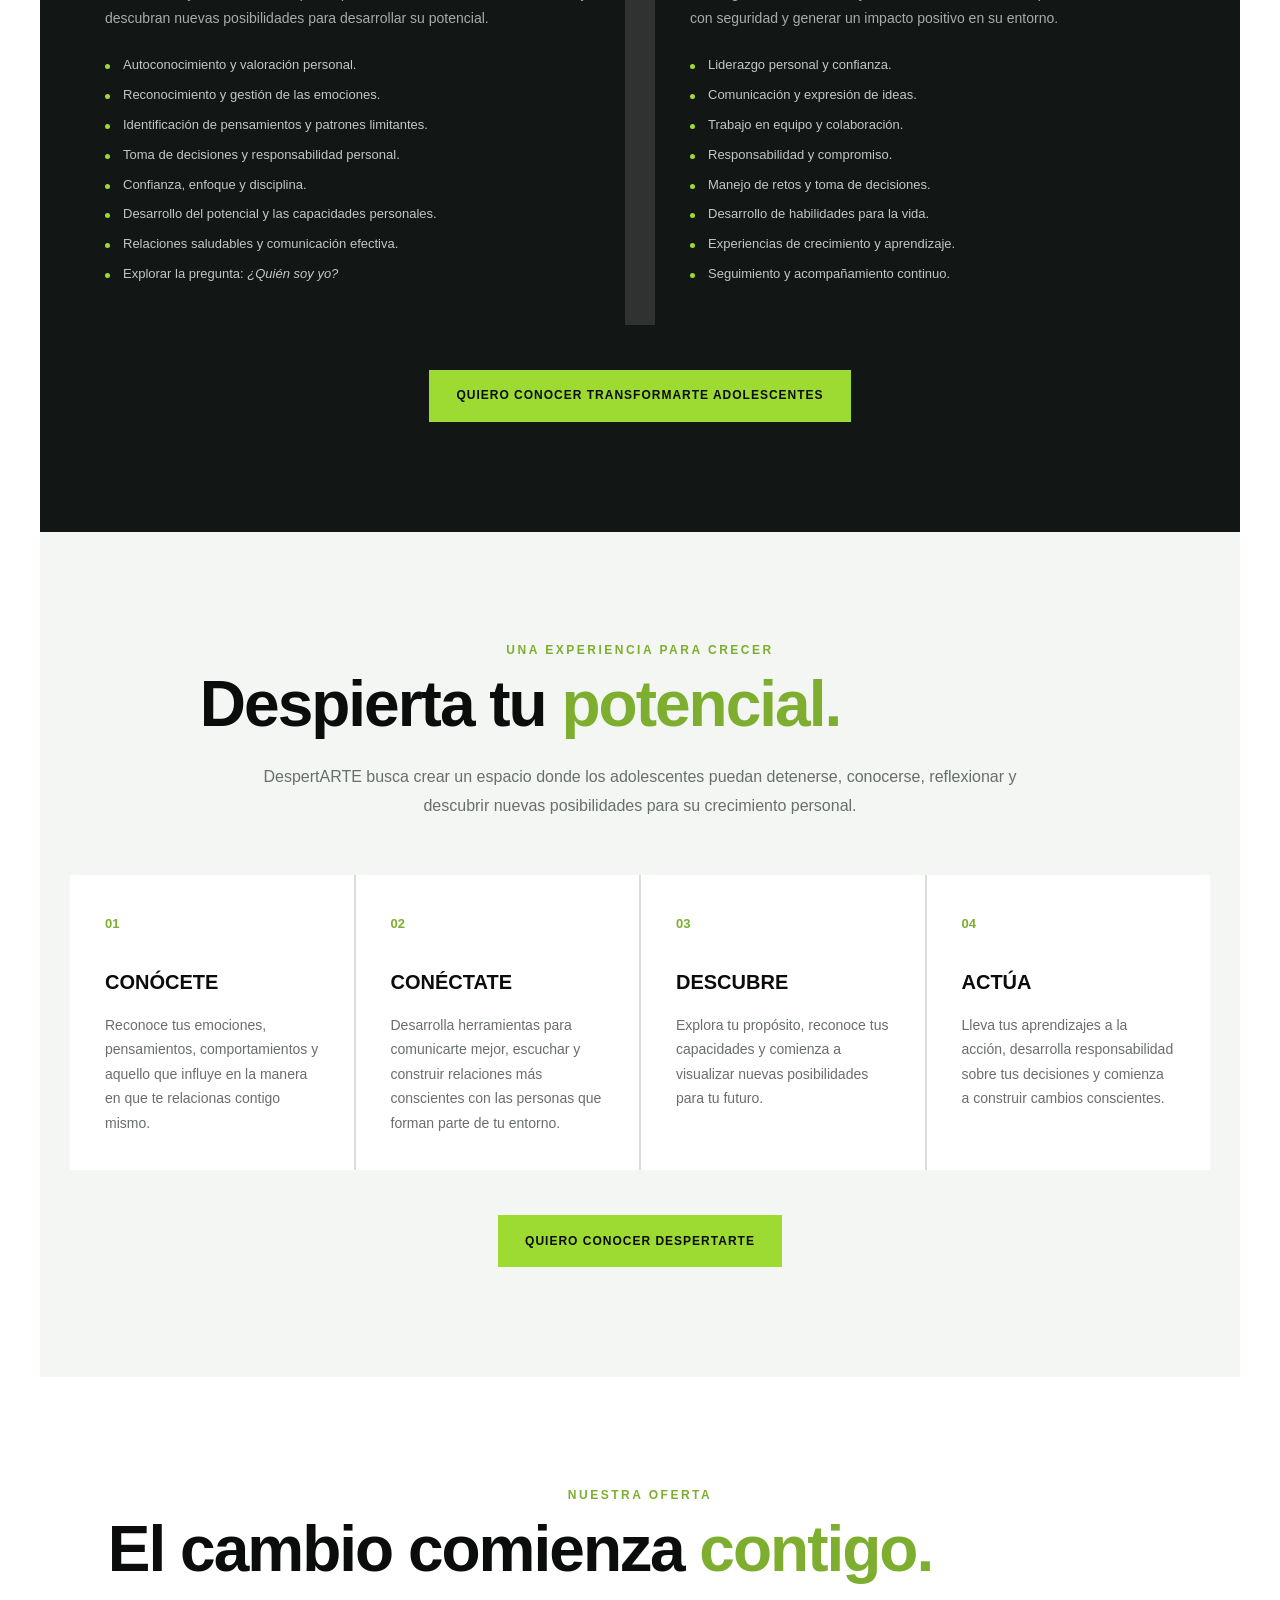
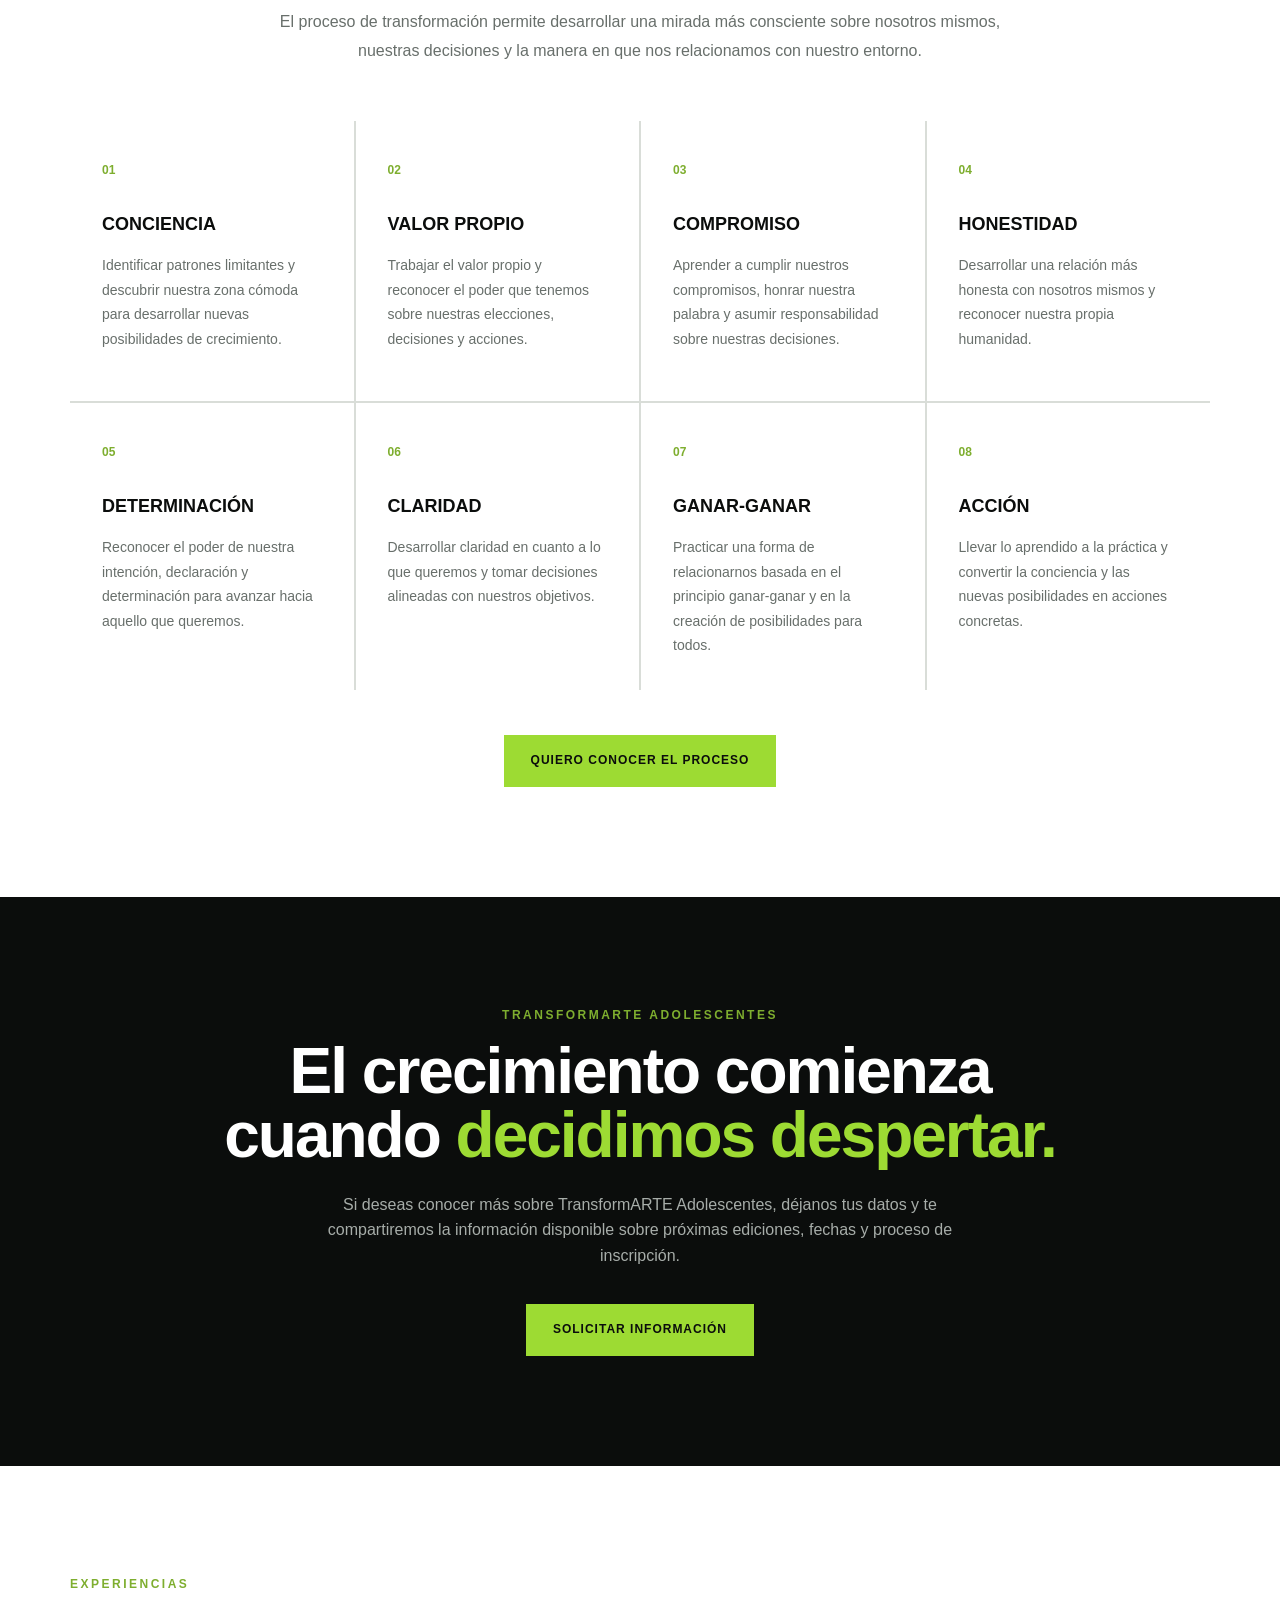
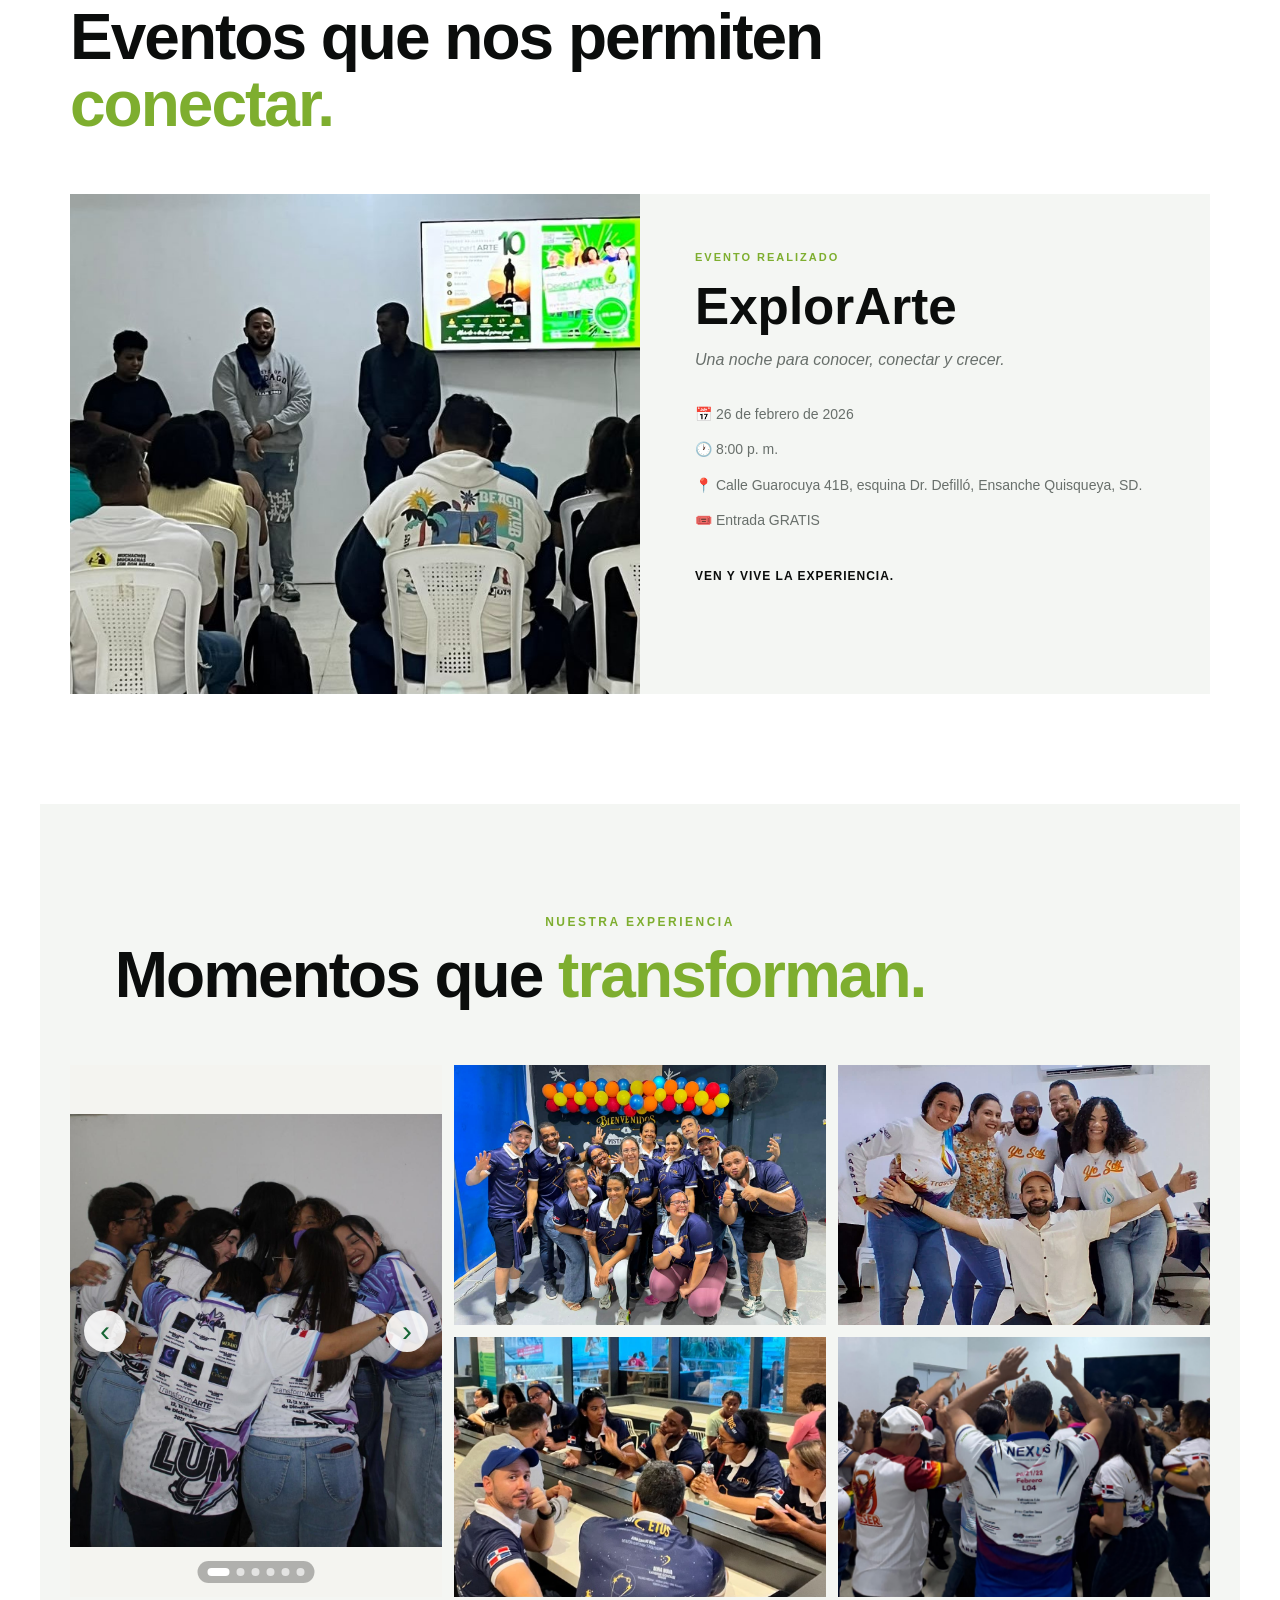
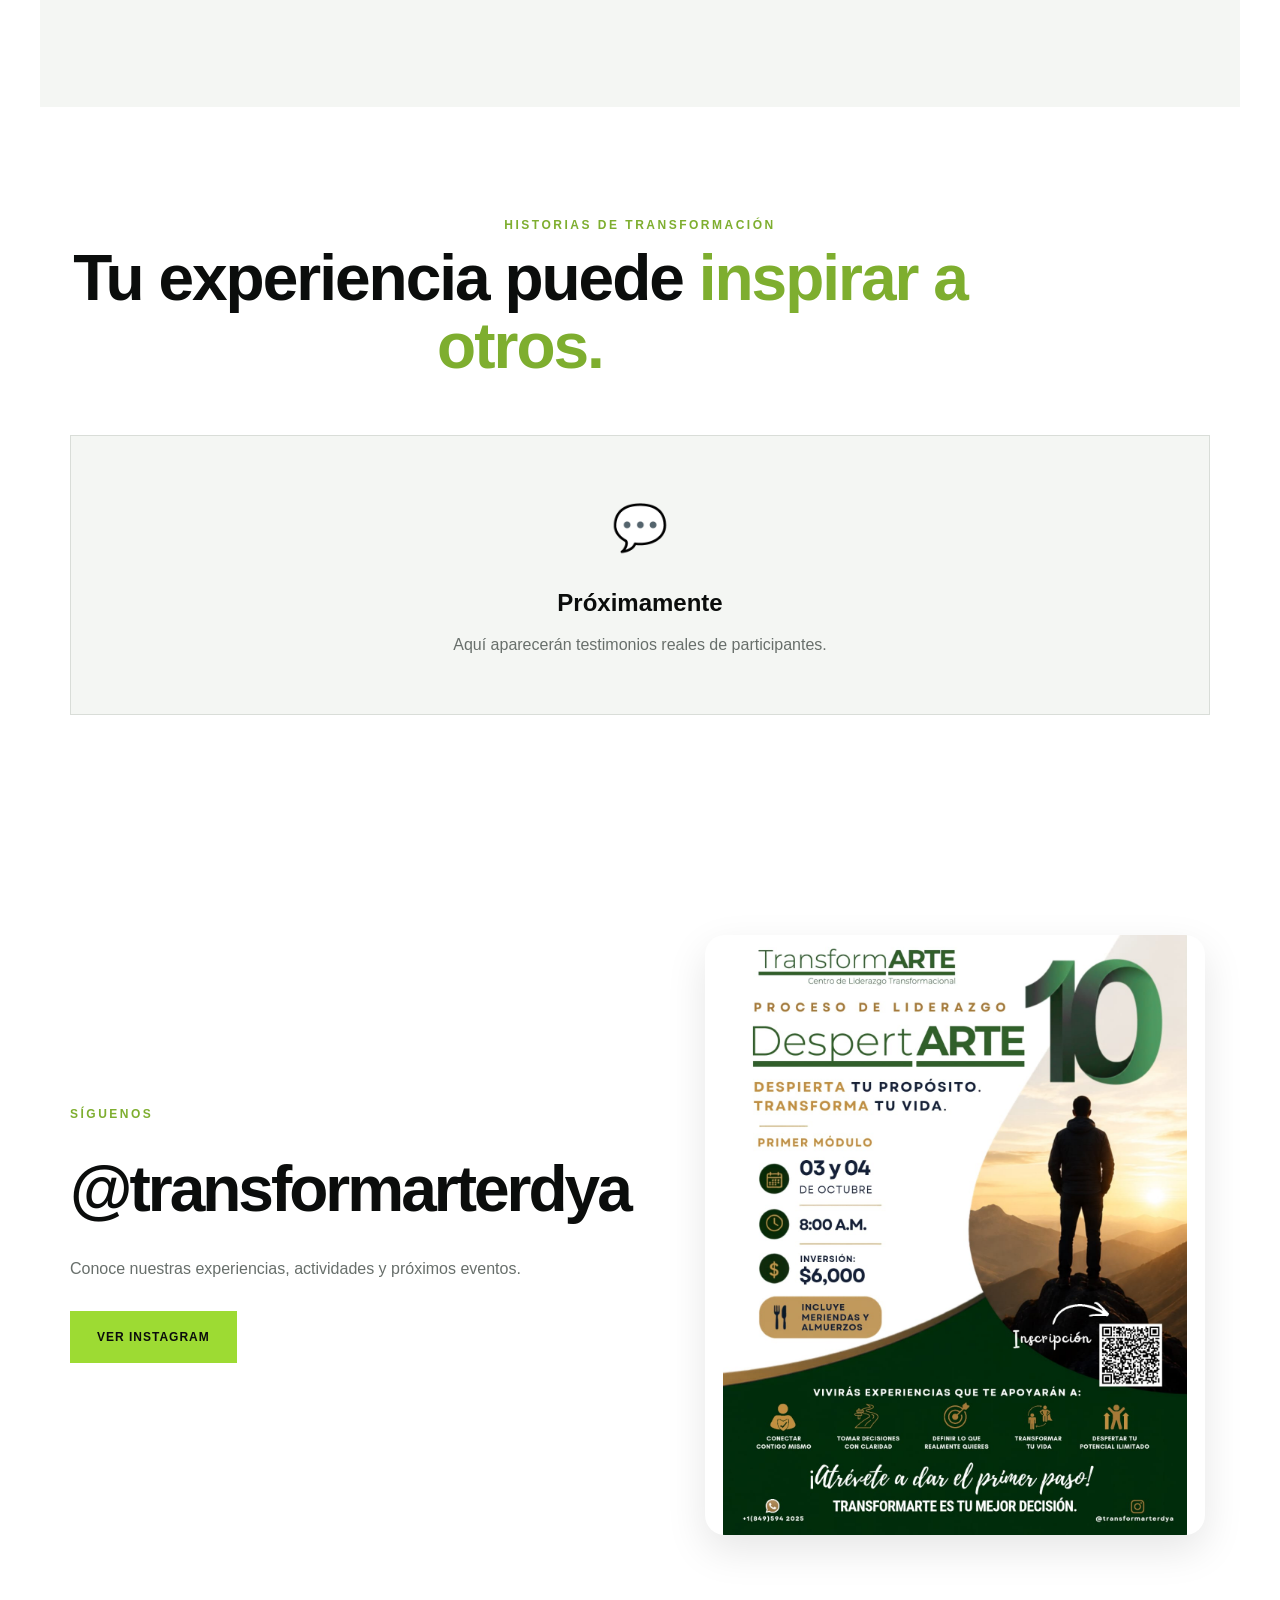
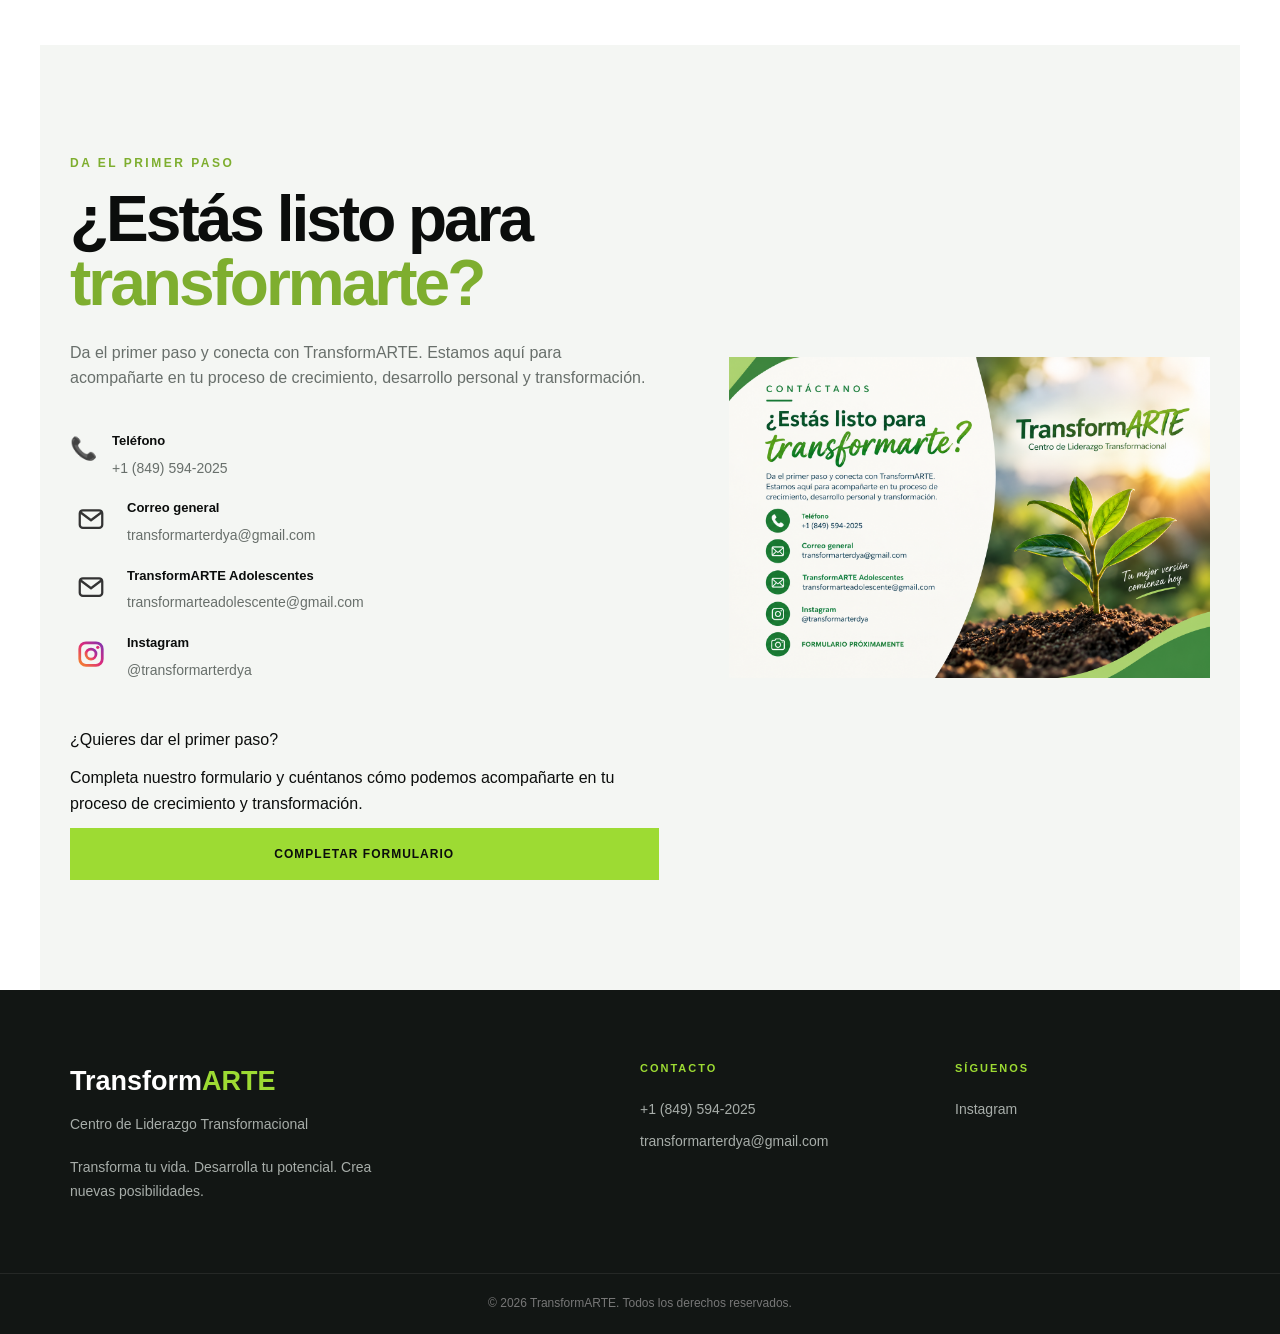
==== commit 59b47db1: "Update print statement from 'Hello' to 'Goodbye'" ====
--- a/index.html
+++ b/index.html
@@ -706,10 +706,8 @@
         </h2>
 
         <p class="section-intro">
-            Un proceso de transformación personal y liderazgo
-            diseñado para generar conciencia, romper patrones
-            limitantes, desarrollar nuestro potencial y llevar
-            lo aprendido a la acción.
+            Un espacio de transformación personal y liderazgo diseñado para generar conciencia, romper patrones limitantes, desarrollar nuestro potencial y convertir lo aprendido en acciones que nos permitan crear una vida con mayor propósito.
+
         </p>
 
     </div>
@@ -2112,4 +2110,4 @@
 
 </body>
 
-</html>+</html>
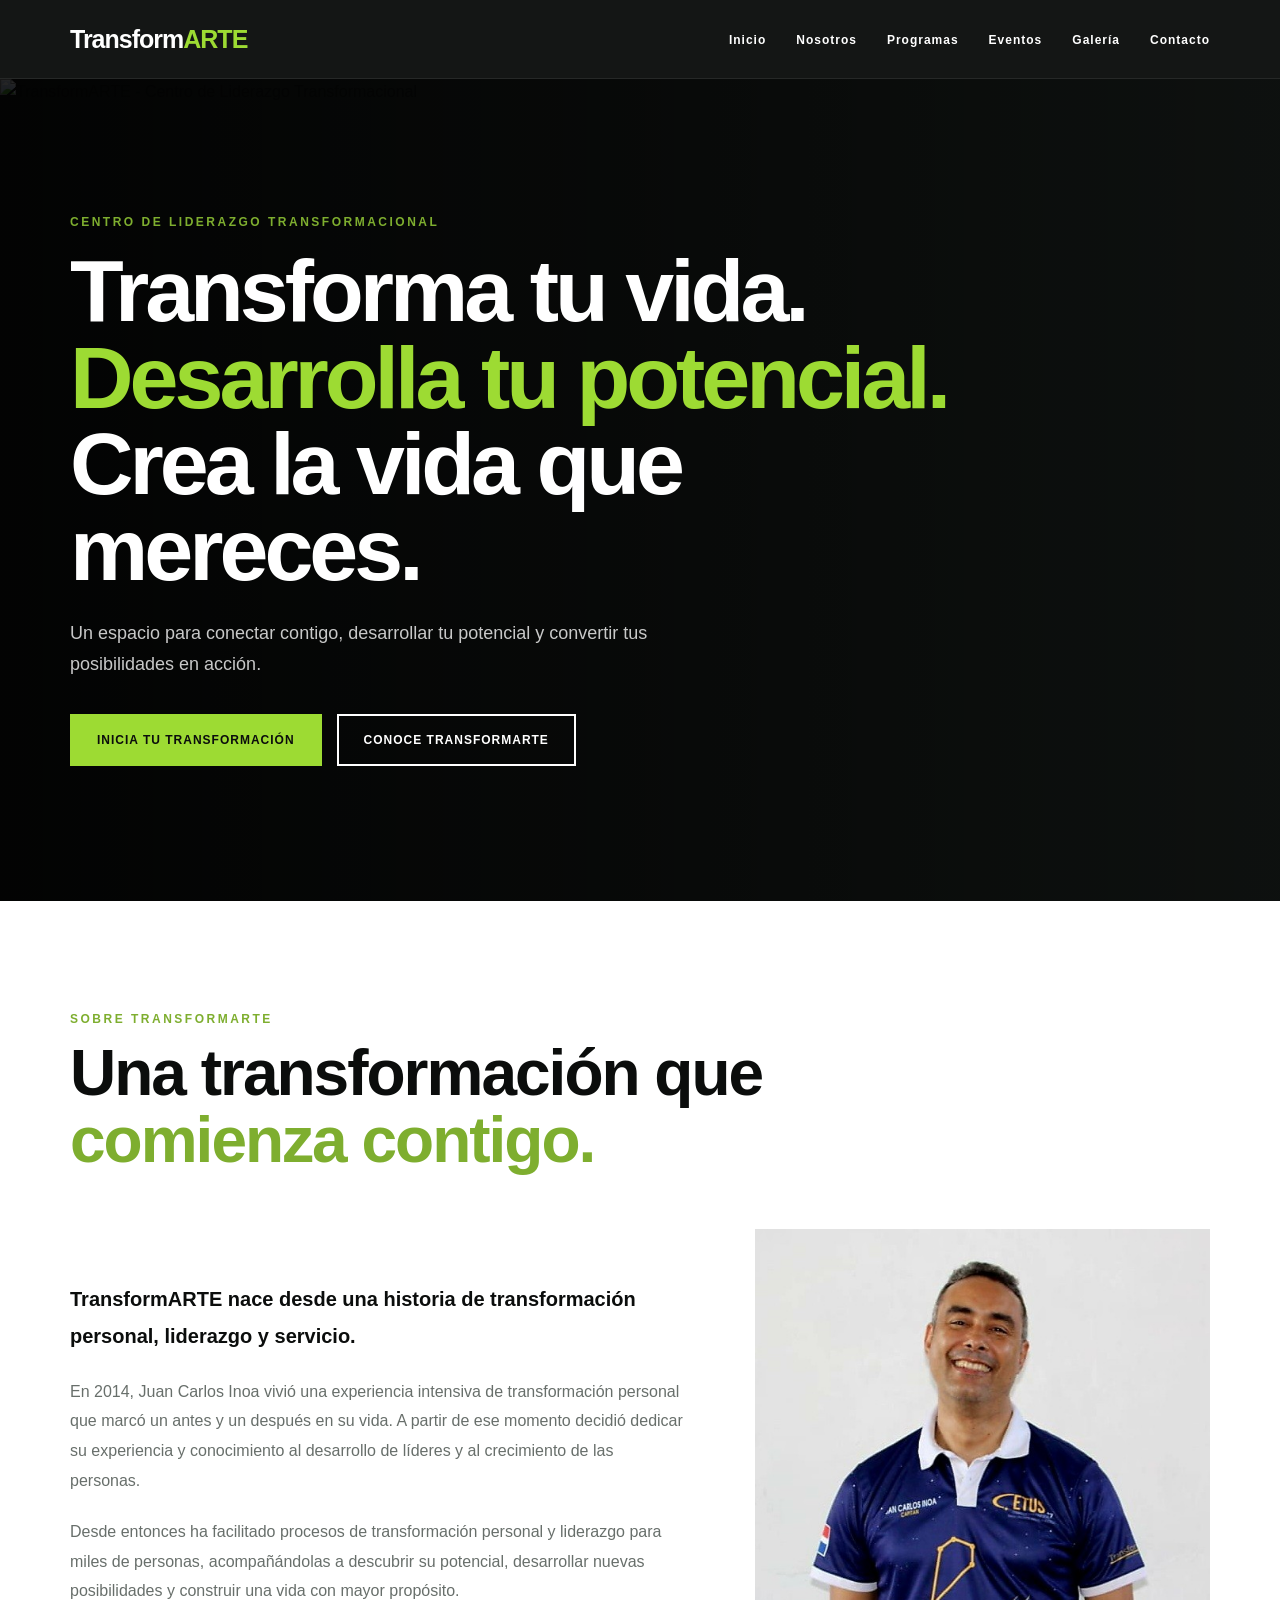
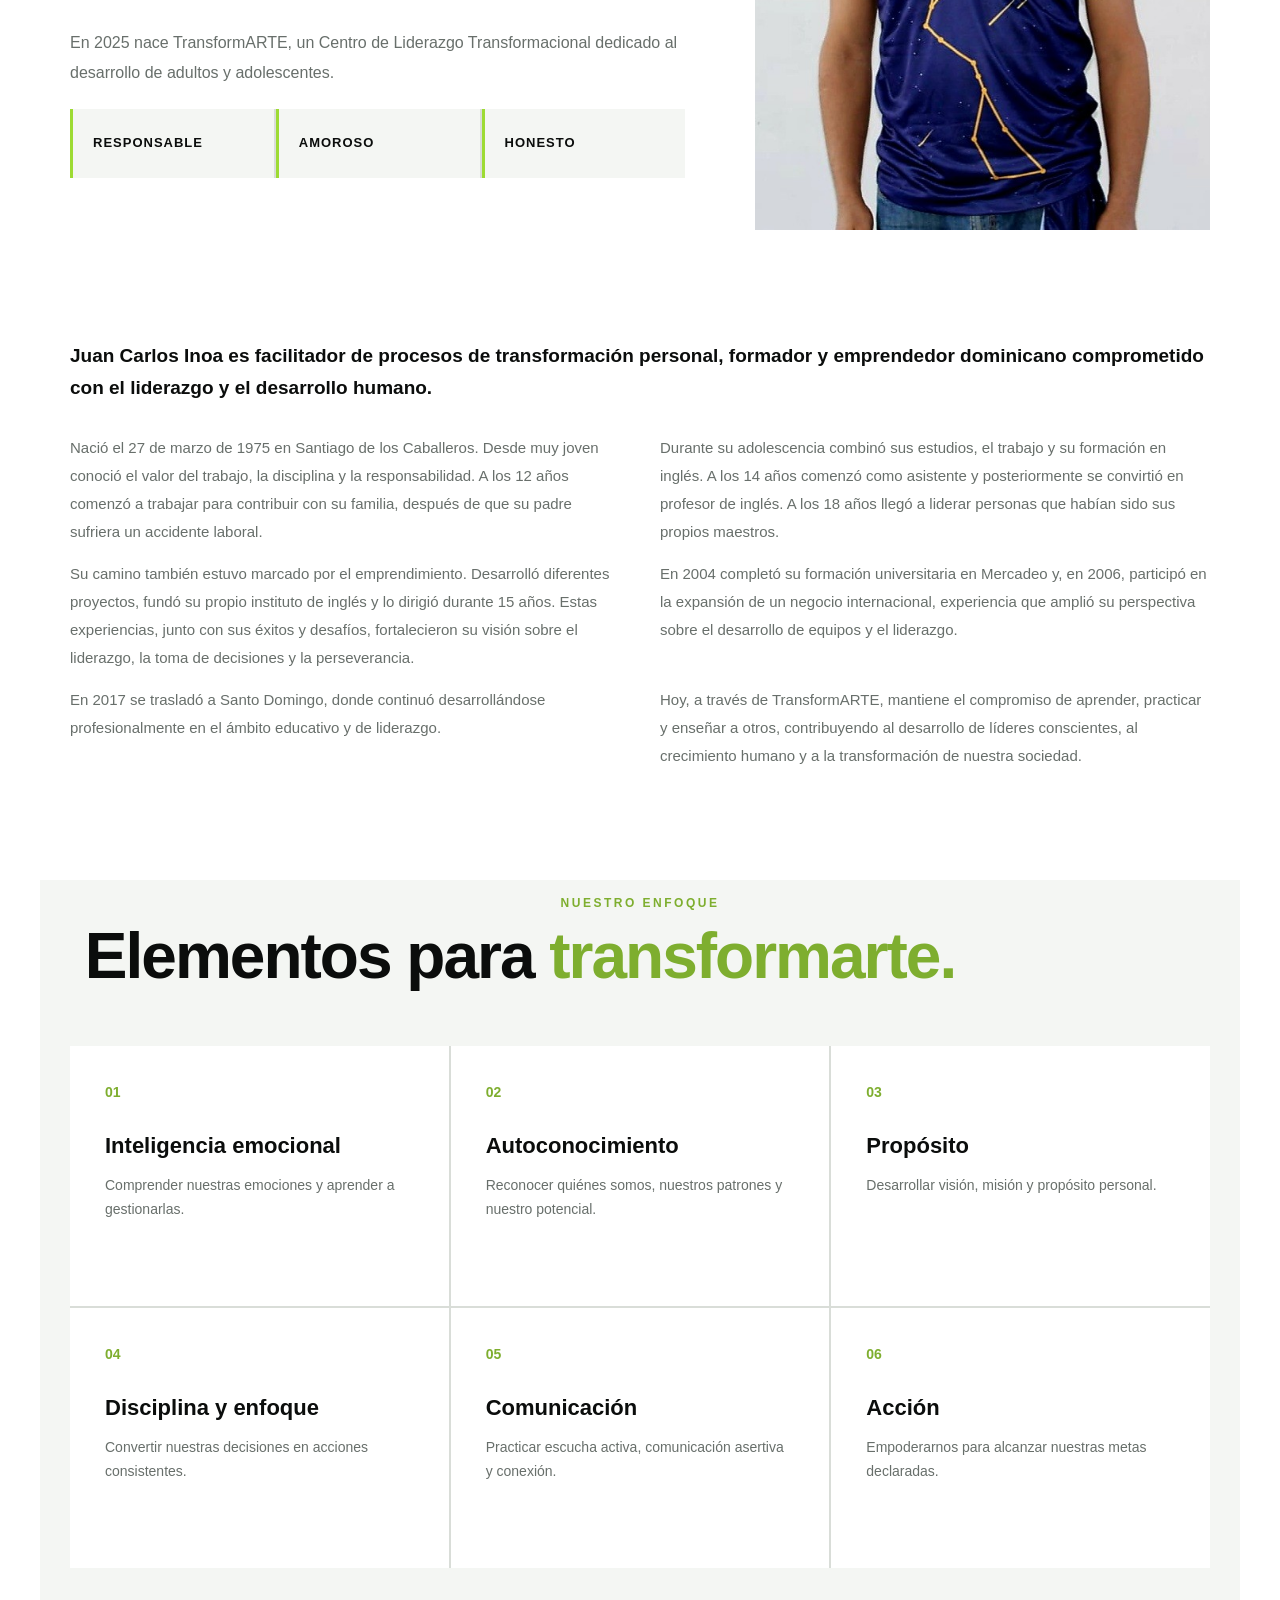
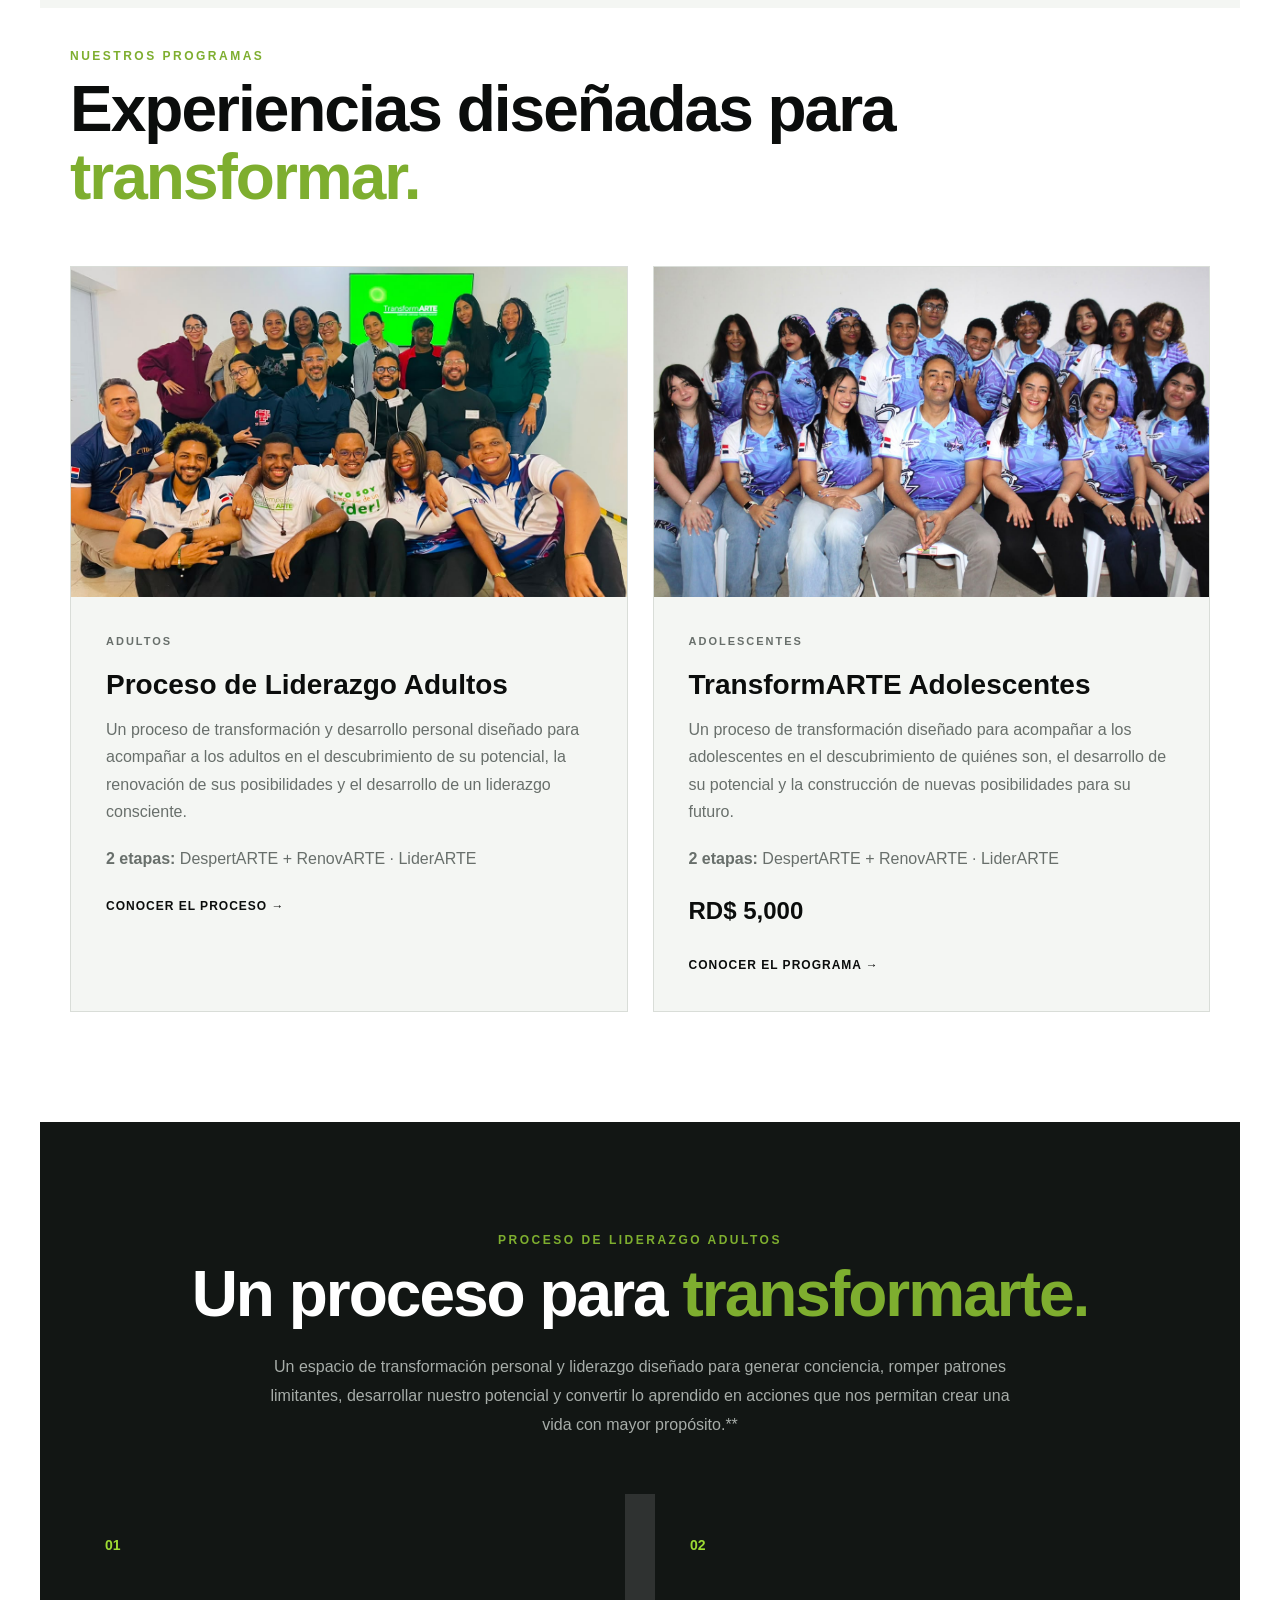
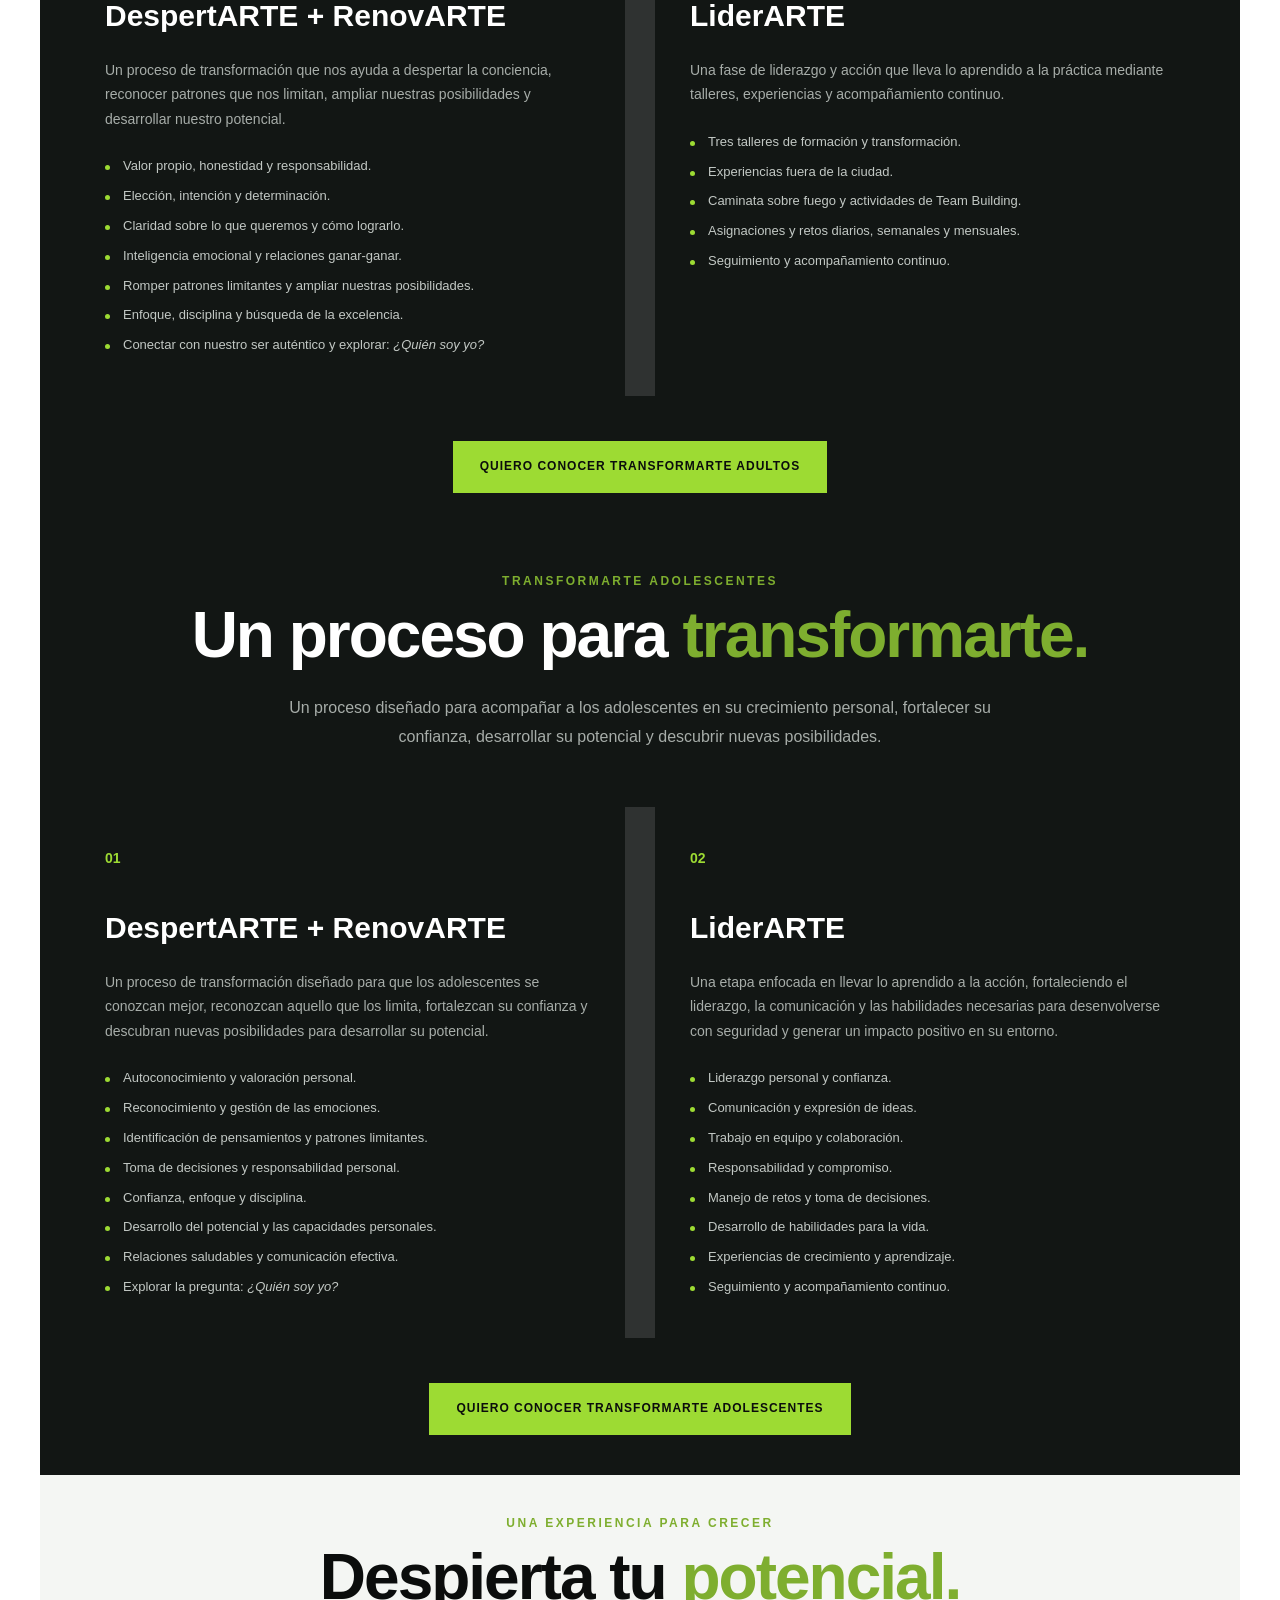
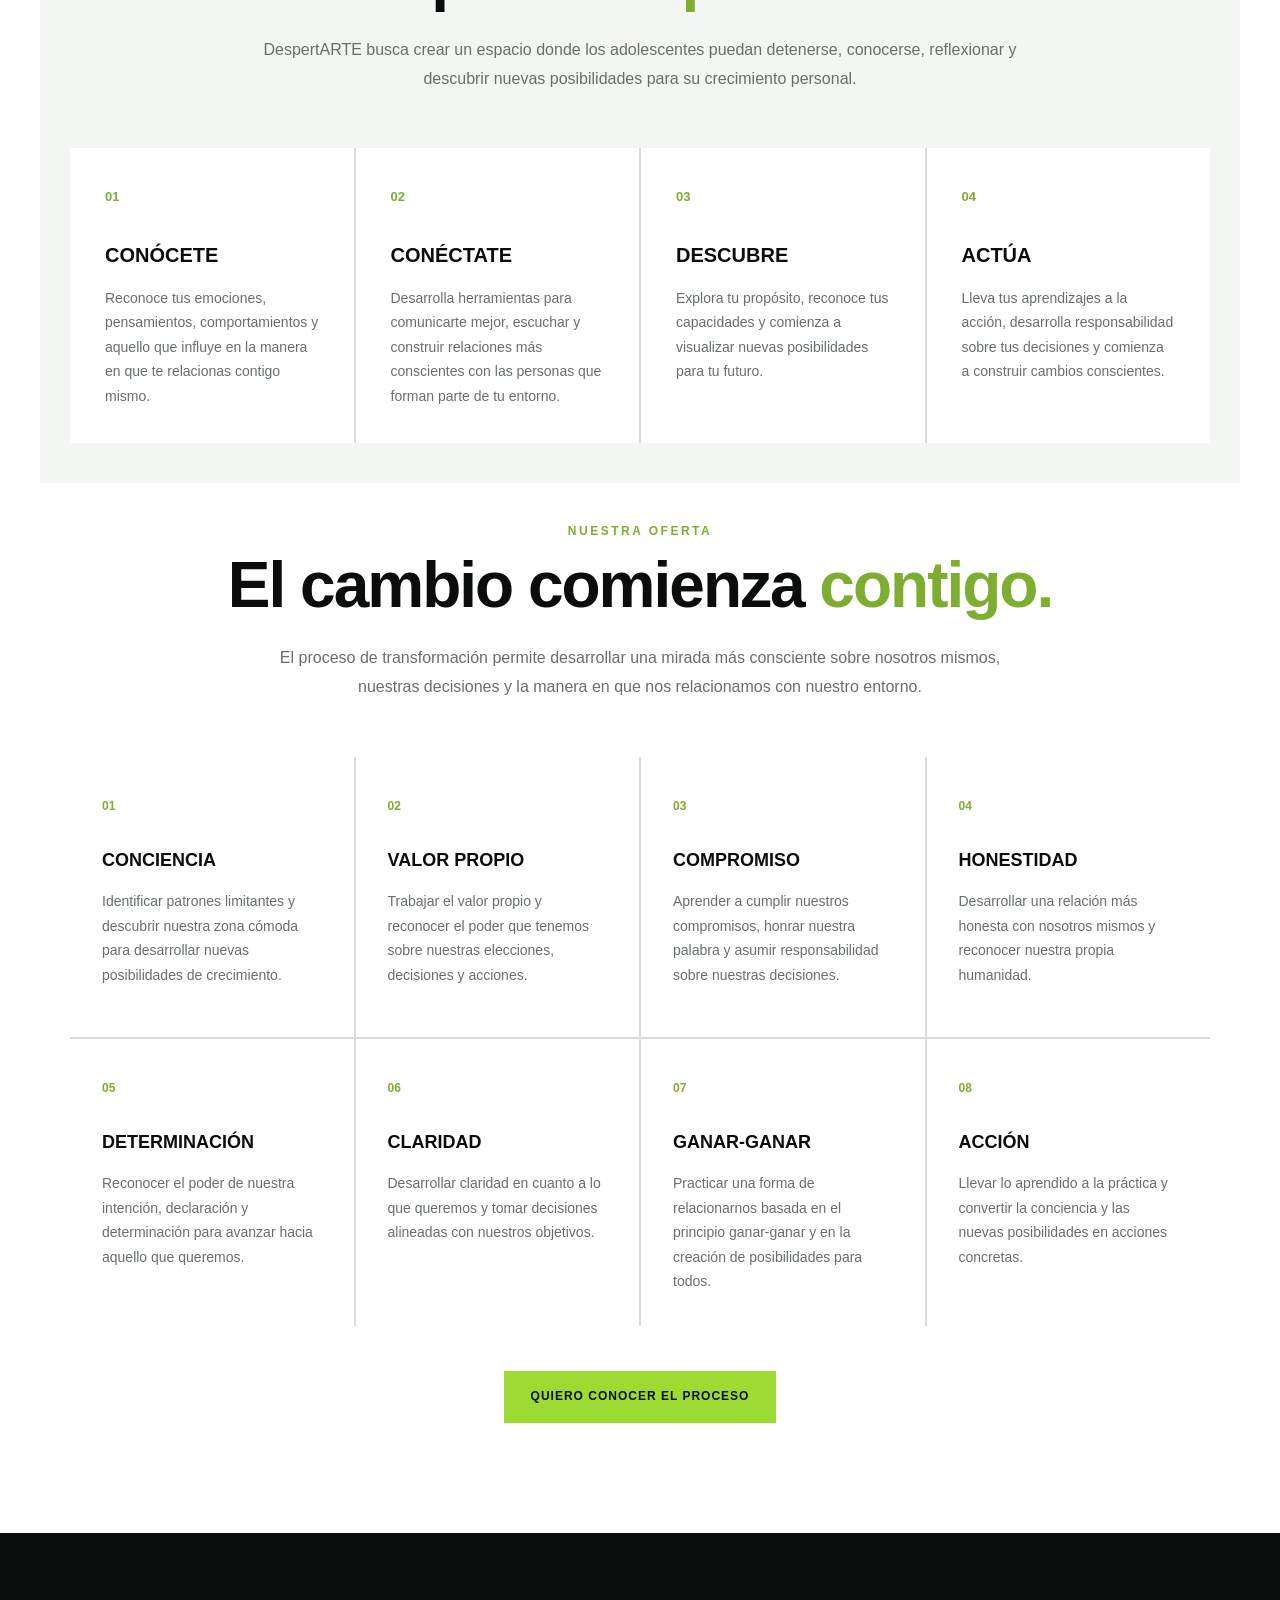
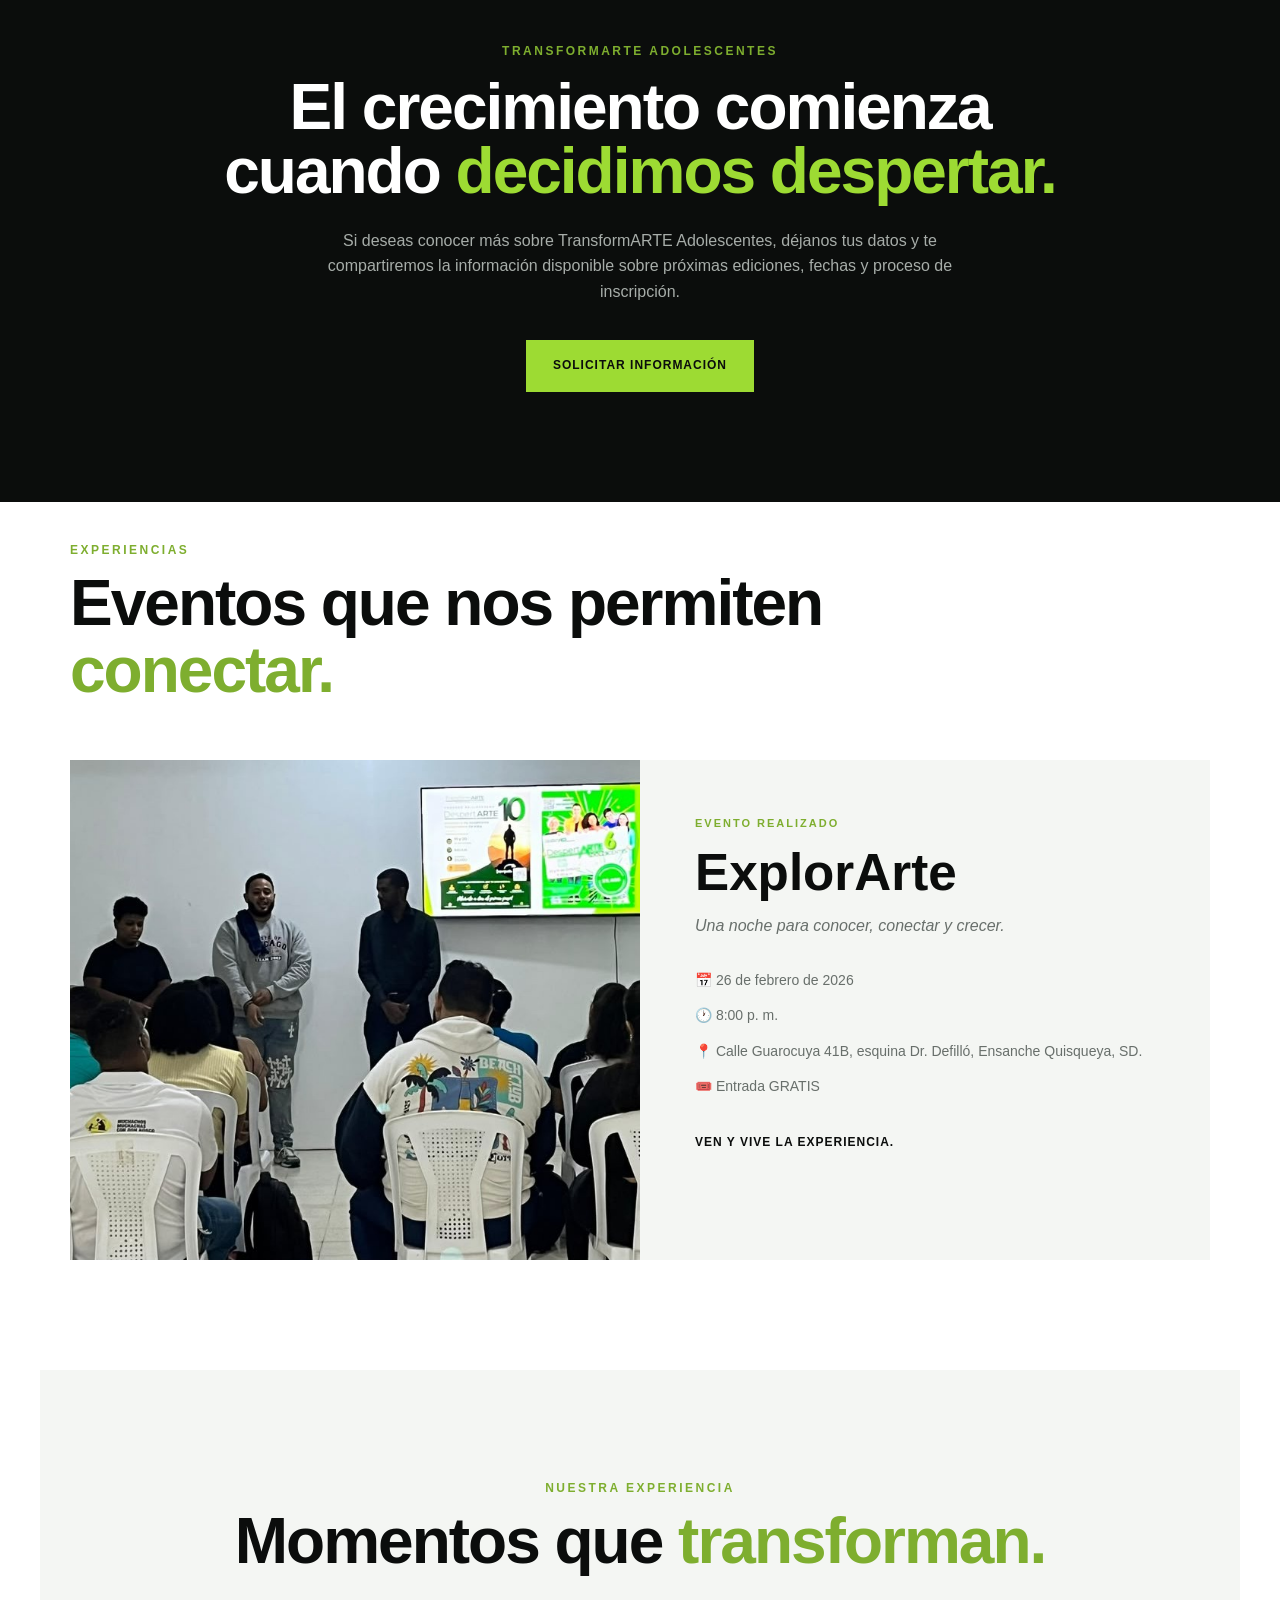
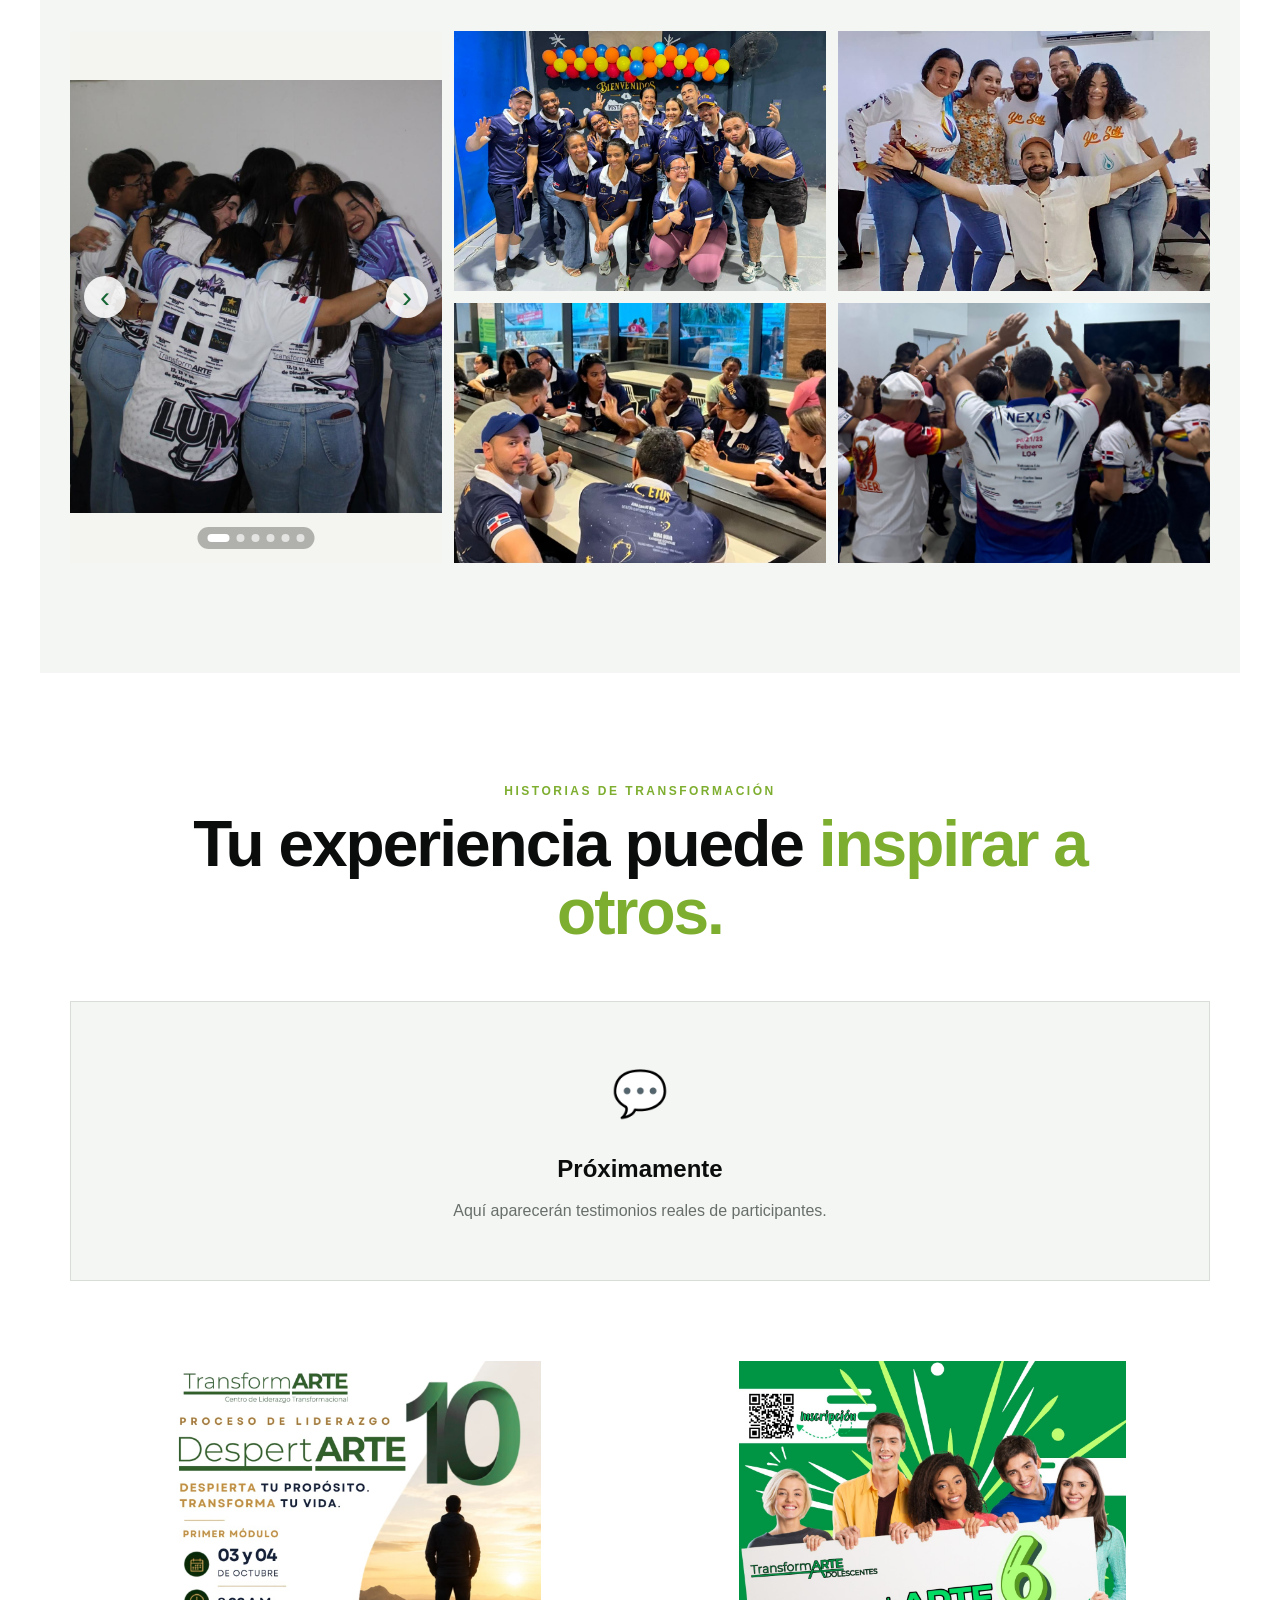
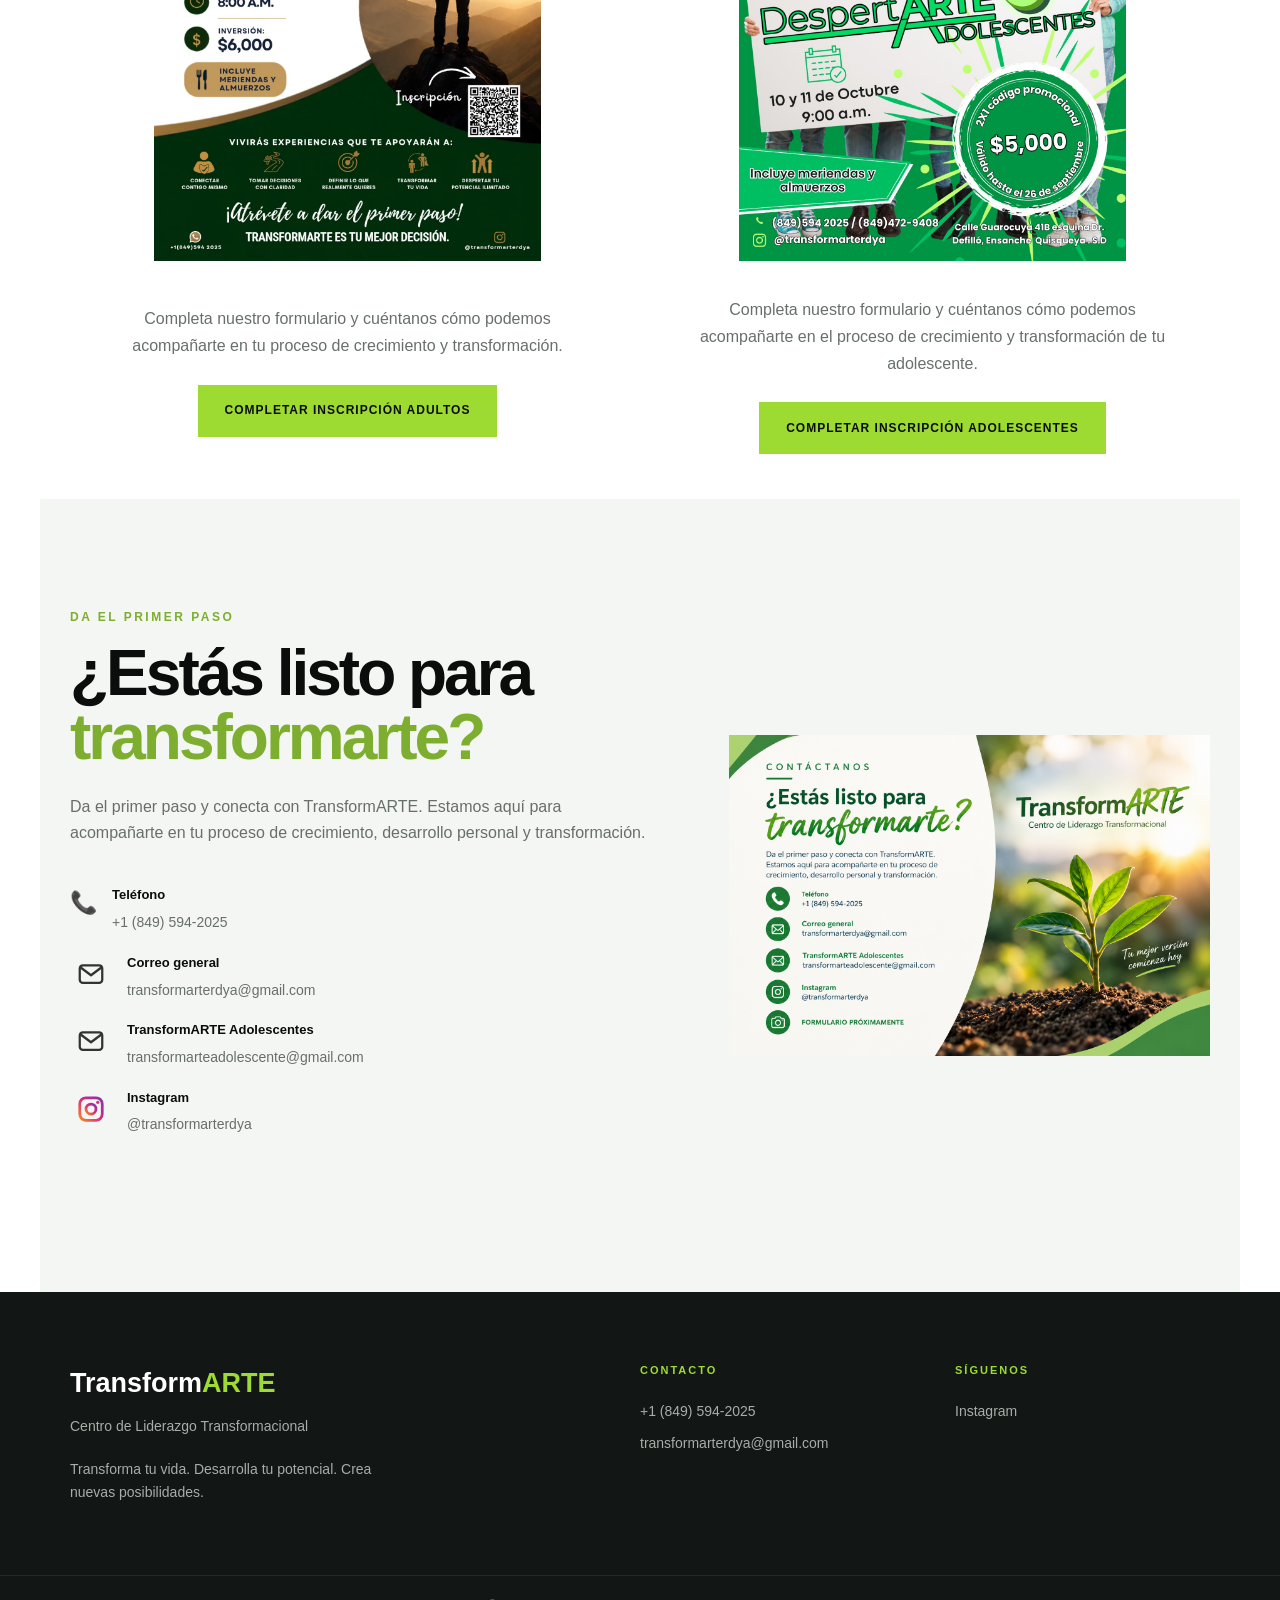
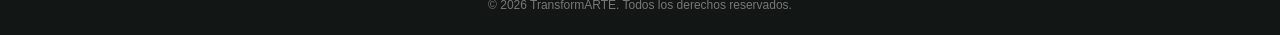
==== commit b8c9fe2d: "Add files via upload" ====
--- a/index.html
+++ b/index.html
@@ -706,12 +706,11 @@
         </h2>
 
         <p class="section-intro">
-            Un espacio de transformación personal y liderazgo diseñado para generar conciencia, romper patrones limitantes, desarrollar nuestro potencial y convertir lo aprendido en acciones que nos permitan crear una vida con mayor propósito.
+            Un espacio de transformación personal y liderazgo diseñado para generar conciencia, romper patrones limitantes, desarrollar nuestro potencial y convertir lo aprendido en acciones que nos permitan crear una vida con mayor propósito.**
 
         </p>
 
     </div>
-
 
     <div class="transformation-grid">
 
@@ -1096,35 +1095,13 @@
                     </h3>
 
                     <p>
-
                         Lleva tus aprendizajes a la acción, desarrolla
                         responsabilidad sobre tus decisiones y comienza
                         a construir cambios conscientes.
-
-                    </p>
-
-                </div>
-
-
-            </div>
-
-
-
-            <div class="section-cta">
-
-                <a
-                    href="#contacto"
-                    class="btn btn-primary">
-
-                    QUIERO CONOCER DESPERTARTE
-
-                </a>
-
+                    </p>
             </div>
 
         </section>
-
-
 
         <!-- =================================================
              NUESTRA OFERTA
@@ -1649,9 +1626,6 @@
             </div>
 
         </section>
-
-
-
         <!-- =================================================
              TESTIMONIOS
         ================================================== -->
@@ -1702,53 +1676,94 @@
 
         </section>
 
+<!-- =================================================
+     INSCRIPCIONES
+================================================== -->
+
+<section class="instagram section">
+
+    <div class="instagram-grid">
 
 
         <!-- =================================================
-             INSTAGRAM
+             ADULTOS
         ================================================== -->
-<section class="instagram section">
-
-    <div class="instagram-content">
-
-        <p class="eyebrow">
-            SÍGUENOS
-        </p>
-
-        <h2>
-            @transformarterdya
-        </h2>
-
-        <p>
-            Conoce nuestras experiencias,
-            actividades y próximos eventos.
-        </p>
-
-        <a
-            href="https://www.instagram.com/transformarterdya/"
-            target="_blank"
-            rel="noopener noreferrer"
-            class="btn btn-primary">
-
-            VER INSTAGRAM
-
-        </a>
-
-    </div>
-
-
-    <div class="instagram-post">
-
-        <a
-            href="https://www.instagram.com/p/DcujWtVCsdb/"
-            target="_blank"
-            rel="noopener noreferrer">
-
-            <img
-                src="imagenes/instagram-transformarte.jpg"
-                alt="Publicación de TransformARTE en Instagram">
-
-        </a>
+
+        <div class="instagram-card">
+
+            <div class="instagram-post">
+
+                <img
+                    src="imagenes/instagram-transformarte.jpg"
+                    alt="TransformARTE Adultos">
+
+            </div>
+
+
+            <div class="instagram-card-content">
+
+                <p>
+
+                    Completa nuestro formulario y cuéntanos
+                    cómo podemos acompañarte en tu proceso
+                    de crecimiento y transformación.
+
+                </p>
+
+
+                <a
+                    href="https://docs.google.com/forms/d/e/1FAIpQLSf_5yRjOcjAm3_jYQEz1NTnzPituEp_nTg0UxqTE-EbQozTLQ/viewform?usp=sharing&ouid=111649277516728775384"
+                    target="_blank"
+                    rel="noopener noreferrer"
+                    class="btn btn-primary">
+
+                    COMPLETAR INSCRIPCIÓN ADULTOS
+
+                </a>
+
+            </div>
+
+        </div>
+
+
+
+        <!-- =================================================
+             ADOLESCENTES
+        ================================================== -->
+
+        <div class="instagram-card">
+
+            <div class="instagram-post">
+
+                <img
+                    src="imagenes/instagram-transformarte-adolescentes.jpg"
+                    alt="TransformARTE Adolescentes">
+
+            </div>
+
+
+            <div class="instagram-card-content">
+
+                <p>
+
+                    Completa nuestro formulario y cuéntanos
+                    cómo podemos acompañarte en el proceso
+                    de crecimiento y transformación de tu adolescente.
+                </p>
+                <a
+                    href="https://docs.google.com/forms/d/e/1FAIpQLSfk0Pe664z0G1majHOSG8QXDyK0mXElR9lzNeRYU3PH6KXT9g/viewform"
+                    target="_blank"
+                    rel="noopener noreferrer"
+                    class="btn btn-primary">
+
+                    COMPLETAR INSCRIPCIÓN ADOLESCENTES
+
+                </a>
+
+            </div>
+
+        </div>
+
 
     </div>
 
@@ -1960,30 +1975,6 @@
                     </div>
 
 
-                </div>
-
-
-
-              <div class="contact-form">
-
-    <p class="contact-form-title">
-        ¿Quieres dar el primer paso?
-    </p>
-
-    <p class="contact-form-text">
-        Completa nuestro formulario y cuéntanos cómo podemos acompañarte
-        en tu proceso de crecimiento y transformación.
-    </p>
-
-    <a
-        href="https://docs.google.com/forms/d/e/1FAIpQLSf_5yRjOcjAm3_jYQEz1NTnzPituEp_nTg0UxqTE-EbQozTLQ/viewform?usp=sharing&ouid=111649277516728775384"
-        target="_blank"
-        rel="noopener noreferrer"
-        class="btn btn-primary contact-form-button">
-
-        COMPLETAR FORMULARIO
-
-    </a>
 
 </div>
 
@@ -2110,4 +2101,4 @@
 
 </body>
 
-</html>
+</html>
--- a/style.css
+++ b/style.css
@@ -439,10 +439,13 @@
 ===================================================== */
 
 .founder-profile {
-    display: block;
-    width: 100%;
-    margin-top: 110px;
-    padding-top: 80px;
+    display: grid;
+    grid-template-columns: 420px minmax(0, 1fr);
+    gap: 45px;
+    align-items: start;
+    width: 100%;
+    margin-top: 25px;
+    padding-top: 25px;
     border-top: 3px solid var(--green);
 }
 
@@ -1091,46 +1094,6 @@
    INSTAGRAM
 ===================================================== */
 
-.instagram {
-    display: grid;
-    grid-template-columns: 1fr 1fr;
-    gap: 60px;
-    align-items: center;
-}
-
-.instagram-content h2 {
-    margin: 15px 0;
-    font-size: clamp(40px, 5vw, 65px);
-    letter-spacing: -3px;
-}
-
-.instagram-content > p:not(.eyebrow) {
-    margin-bottom: 30px;
-    color: var(--gray);
-}
-
-.instagram-placeholder {
-    min-height: 400px;
-    display: flex;
-    flex-direction: column;
-    align-items: center;
-    justify-content: center;
-    background: var(--dark);
-    color: var(--white);
-    text-align: center;
-}
-
-.instagram-placeholder span {
-    margin-bottom: 20px;
-    font-size: 60px;
-}
-
-.instagram-placeholder p {
-    max-width: 300px;
-    color: var(--gray-light);
-}
-
-
 /* =====================================================
    CONTACTO
 ===================================================== */
@@ -1737,11 +1700,11 @@
 
 .founder-profile {
     display: grid;
-    grid-template-columns: minmax(280px, 420px) 1fr;
-    gap: 70px;
-    align-items: center;
+    grid-template-columns: 420px minmax(0, 1fr);
+    gap: 45px;
+    align-items: start;
     max-width: 1100px;
-    margin: 70px auto 0;
+    margin: 25px auto 0;
 }
 
 .founder-photo {
@@ -1859,11 +1822,12 @@
 .about .founder-profile {
     display: grid !important;
     grid-template-columns: 420px minmax(0, 1fr) !important;
-    gap: 70px !important;
-    align-items: center !important;
+    gap: 45px !important;
+    align-items: start !important;
     width: 100% !important;
     max-width: 1100px !important;
-    margin: 70px auto 0 !important;
+    margin: 25px auto 0 !important;
+    padding-top: 0 !important;
 }
 
 .about .founder-photo {
@@ -1970,80 +1934,7 @@
 /* =====================================================
    INSTAGRAM
 ===================================================== */
-
-.instagram {
-    display: grid;
-    grid-template-columns: 1fr 1fr;
-    align-items: center;
-    gap: 70px;
-}
-
-.instagram-content {
-    max-width: 600px;
-}
-
-.instagram-post {
-    width: 100%;
-    max-width: 500px;
-    margin: 0 auto;
-}
-
-.instagram-post a {
-    display: block;
-    width: 100%;
-}
-
-.instagram-post img {
-    display: block;
-    width: 100%;
-    height: 500px;
-    object-fit: cover;
-    border-radius: 20px;
-    box-shadow: 0 15px 40px rgba(0, 0, 0, 0.10);
-    transition: transform 0.3s ease;
-}
-
-.instagram-post img:hover {
-    transform: translateY(-5px);
-}
-
-
-/* =====================================================
-   INSTAGRAM — MÓVIL
-===================================================== */
-
-@media (max-width: 768px) {
-
-    .instagram {
-        grid-template-columns: 1fr;
-        gap: 40px;
-    }
-
-    .instagram-content {
-        max-width: 100%;
-        text-align: center;
-    }
-
-    .instagram-post {
-        width: 100%;
-        max-width: 500px;
-    }
-
-    .instagram-post img {
-        height: auto;
-        max-height: 600px;
-        object-fit: cover;
-    }
-
-}.instagram-post img {
-    display: block;
-    width: 100%;
-    height: 600px;
-    object-fit: contain;
-    border-radius: 20px;
-    box-shadow: 0 15px 40px rgba(0, 0, 0, 0.10);
-    transition: transform 0.3s ease;
-}/* =====================================================
+/* =====================================================
    ICONO DE CORREO
 ===================================================== */
 
@@ -2242,4 +2133,420 @@
         right: 8px;
     }
 
+}
+.founder-story .founder-intro {
+    margin-bottom: 0 !important;
+}
+
+.founder-story .founder-intro + p {
+    margin-top: 0 !important;
+}
+/* =====================================================
+   AJUSTE FINAL DE ESPACIOS - FUNDADOR
+   ===================================================== */
+
+.about-values {
+    margin-top: 20px !important;
+    margin-bottom: 0 !important;
+}
+
+/* Elimina el espacio superior de la sección */
+.founder {
+    margin-top: 0 !important;
+    padding-top: 0 !important;
+}
+
+/* Sección de Juan Carlos */
+.about .founder-profile {
+    display: grid !important;
+    grid-template-columns: 420px minmax(0, 1fr) !important;
+    gap: 15px !important;
+    align-items: start !important;
+    width: 100% !important;
+    max-width: 1100px !important;
+    margin: 0px auto 0 !important;
+    padding-top: 0 !important;
+}
+
+/* Título */
+.founder-heading {
+    margin-bottom: 15px !important;
+}
+
+/* Biografía */
+.founder-story {
+    margin-top: 0 !important;
+    padding-top: 0 !important;
+    gap: 15px 40px !important;
+}
+
+/* Texto principal */
+.founder-story .founder-intro {
+    margin-top: 0 !important;
+    margin-bottom: 15px !important;
+    padding-top: 0 !important;
+}
+
+/* Párrafos */
+.founder-story p {
+    margin-top: 0 !important;
+    margin-bottom: 0px !important;
+}
+
+/* Primer párrafo después del texto principal */
+.founder-story .founder-intro + p {
+    margin-top: 0 !important;
+}
+
+/* =====================================================
+   MÓVIL
+   ===================================================== */
+
+@media (max-width: 700px) {
+
+    .about .founder-profile {
+        grid-template-columns: 1fr !important;
+        gap: 25px !important;
+        margin-top: 20px !important;
+    }
+
+    .founder-story {
+        gap: 15px !important;
+    }
+}
+/* REDUCIR ESPACIO ENTRE VALORES Y BIOGRAFÍA */
+
+.founder {
+    margin-top: 0 !important;
+    padding-top: 0px !important;
+}
+
+.founder-story {
+    margin-top: 0 !important;
+    padding-top: 0 !important;
+}
+
+.founder-story .founder-intro {
+    margin-top: 0 !important;
+    padding-top: 0 !important;
+}
+.founder-heading {
+    margin-bottom: 15px !important;
+}
+
+.founder-story {
+    margin-top: 0 !important;
+    padding-top: 0 !important;
+    gap: 15px 40px !important;
+}
+
+.founder-story .founder-intro {
+    margin-top: 0 !important;
+    margin-bottom: 15px !important;
+    padding-top: 0 !important;
+}
+
+.founder-story p {
+    margin-top: 0 !important;
+    margin-bottom: 0px !important;
+}
+/* =====================================================
+   PRUEBA DE ESPACIADO FOUNDER → NUESTRO ENFOQUE
+===================================================== */
+
+.founder-story {
+    margin-bottom: 0 !important;
+    padding-bottom: 0 !important;
+}
+
+.founder-story p:last-child {
+    margin-bottom: 0 !important;
+}
+
+.pillars.section {
+    margin-top: 0 !important;
+    padding-top: 15px !important;
+}
+/* =====================================================
+   REDUCIR ESPACIO ENTRE ADULTOS Y ADOLESCENTES
+===================================================== */
+
+#programa-transformacion {
+    padding-bottom: 40px !important;
+}
+
+#despertarte {
+    padding-top: 40px !important;
+}/* =====================================================
+   REDUCIR ESPACIO ENTRE PILARES Y PROGRAMAS
+===================================================== */
+
+.pillars.section {
+    padding-bottom: 40px !important;
+}
+
+.programs.section {
+    padding-top: 40px !important;
+}/* =====================================================
+   REDUCIR ESPACIO ENTRE ADOLESCENTES Y BENEFICIOS
+===================================================== */
+
+#despertarte {
+    padding-bottom: 40px !important;
+}
+
+.teen-benefits.section {
+    padding-top: 40px !important;
+}
+/* =====================================================
+   REDUCIR ESPACIO ENTRE BENEFICIOS Y NUESTRA OFERTA
+===================================================== */
+
+.teen-benefits.section {
+    padding-bottom: 40px !important;
+}
+
+.offer.section {
+    padding-top: 40px !important;
+}
+/* =====================================================
+   CENTRAR TÍTULOS PRINCIPALES
+===================================================== */
+
+/* Despierta tu potencial */
+.teen-content h2 {
+    text-align: center !important;
+    margin-left: auto !important;
+    margin-right: auto !important;
+}
+
+/* El cambio comienza contigo */
+.offer.section .section-heading h2 {
+    text-align: center !important;
+    margin-left: auto !important;
+    margin-right: auto !important;
+}
+
+/* Momentos que transforman */
+.gallery.section .section-heading h2 {
+    text-align: center !important;
+    margin-left: auto !important;
+    margin-right: auto !important;
+}/* =====================================================
+   CENTRAR "DESPIERTA TU POTENCIAL"
+===================================================== */
+
+.teen-benefits .section-heading {
+    width: 100% !important;
+    max-width: 100% !important;
+    text-align: center !important;
+}
+
+.teen-benefits .section-heading h2 {
+    width: 100% !important;
+    max-width: 900px !important;
+    margin-left: auto !important;
+    margin-right: auto !important;
+    text-align: center !important;
+}
+.teen-benefits .section-heading h2 {
+
+    width: 100% !important;
+
+    max-width: 900px !important;
+
+    margin-left: auto !important;
+
+    margin-right: auto !important;
+
+    text-align: center !important;
+
+}
+/* =====================================================
+   INSCRIPCIONES - ADULTOS Y ADOLESCENTES
+===================================================== */
+
+.instagram-grid {
+
+    width: 100%;
+
+    display: grid;
+
+    grid-template-columns: repeat(2, minmax(0, 1fr));
+
+    gap: 30px;
+
+}
+
+
+/* =====================================================
+   TARJETAS
+===================================================== */
+
+.instagram-card {
+
+    width: 100%;
+
+    background: var(--white);
+
+    overflow: hidden;
+
+}
+
+
+/* =====================================================
+   IMAGEN
+===================================================== */
+
+.instagram-card .instagram-post {
+
+    width: 100%;
+
+    height: 500px;
+
+    overflow: hidden;
+
+}
+.instagram-card .instagram-post img {
+    display: block;
+    width: 100%;
+    height: 100%;
+    object-fit: contain;
+    object-position: center;
+    margin: 0;
+    border-radius: 0;
+    box-shadow: none;
+    background: var(--white);
+}
+
+/* =====================================================
+   CONTENIDO
+===================================================== */
+
+.instagram-card-content {
+
+    width: 100%;
+
+    min-height: 220px;
+
+    padding: 35px 30px;
+
+    display: flex;
+
+    flex-direction: column;
+
+    align-items: center;
+
+    justify-content: center;
+
+    text-align: center;
+
+}
+
+
+/* =====================================================
+   TEXTO
+===================================================== */
+
+.instagram-card-content p {
+
+    width: 100%;
+
+    max-width: 500px;
+
+    margin: 0 0 25px;
+
+    color: var(--gray);
+
+    font-size: 16px;
+
+    line-height: 1.7;
+
+    text-align: center;
+
+}
+
+
+/* =====================================================
+   BOTÓN
+===================================================== */
+
+.instagram-card-content .btn {
+
+    margin: 0;
+
+}
+
+
+/* =====================================================
+   MÓVIL
+===================================================== */
+
+@media (max-width: 700px) {
+
+    .instagram-grid {
+
+        grid-template-columns: 1fr;
+
+        gap: 40px;
+
+    }
+
+
+    .instagram-card .instagram-post {
+
+        height: 420px;
+
+    }
+
+
+    .instagram-card-content {
+
+        min-height: 200px;
+
+        padding: 30px 20px;
+
+    }
+
+}
+/* =====================================================
+   REDUCIR ESPACIO ENTRE TESTIMONIOS E INSCRIPCIONES
+===================================================== */
+
+.testimonials {
+    padding-bottom: 40px;
+}
+
+.instagram.section {
+    padding-top: 40px;
+}
+/* =====================================================
+   CENTRAR TÍTULO DE TESTIMONIOS
+===================================================== */
+
+.testimonials h2 {
+    width: 100% !important;
+    text-align: center !important;
+    margin-left: auto !important;
+    margin-right: auto !important;
+}
+
+.testimonials h2 span {
+    display: inline;
+}/* =====================================================
+   REDUCIR ESPACIO ANTES DE "DA EL PRIMER PASO"
+===================================================== */
+
+.instagram.section {
+    padding-bottom: 10px;
+}
+
+.offer {
+    padding-top: 10px;
+}/* =====================================================
+   REDUCIR ESPACIO ANTES DE EXPERIENCIAS
+===================================================== */
+
+.events {
+    padding-top: 40px;
 }
